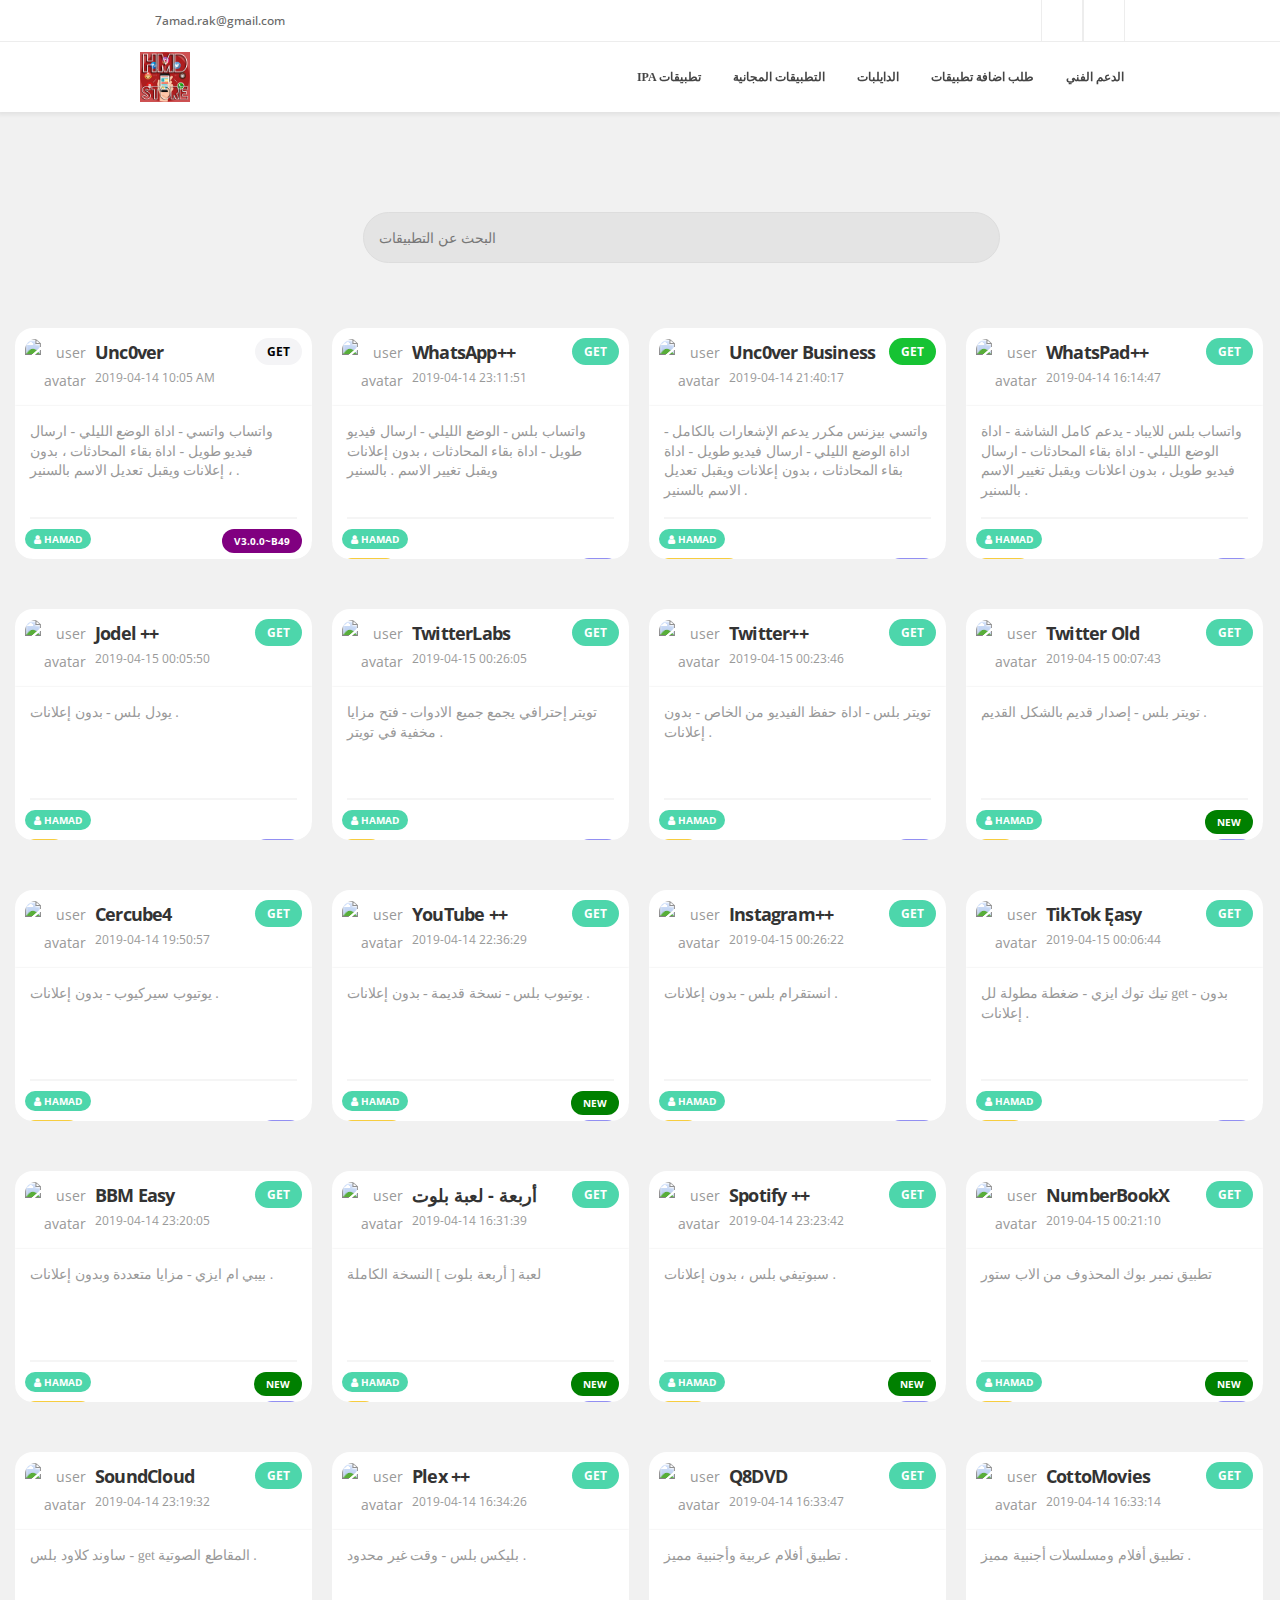
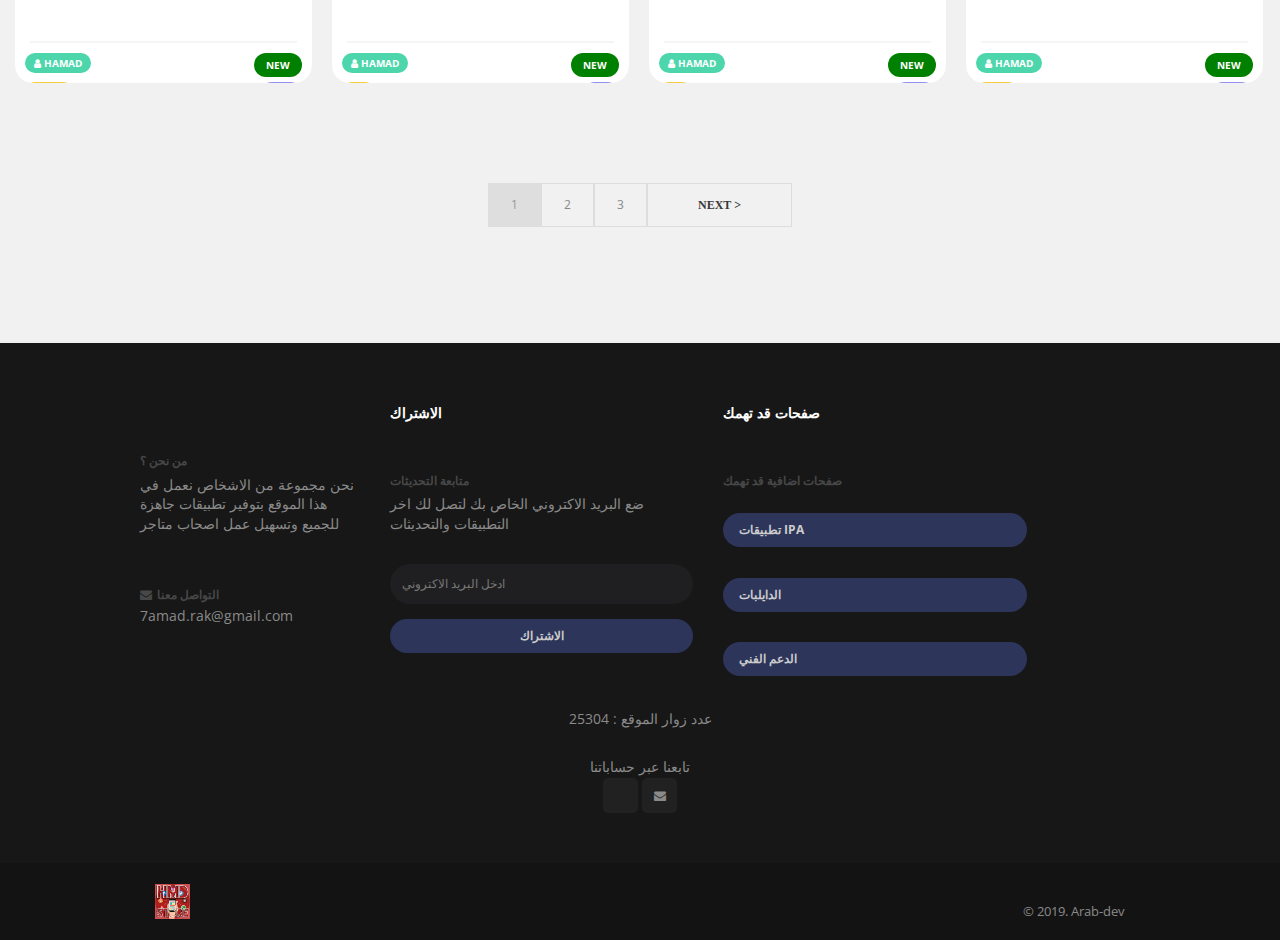
==== beta/index.html @ adc31fc6 "test" ====
<!DOCTYPE html>
<html lang="en">
<head>
    
<!-- Google Analytics -->
<script async src="https://www.googletagmanager.com/gtag/js?id=UA-109848369-2"></script>
<script>
  window.dataLayer = window.dataLayer || [];
  function gtag(){dataLayer.push(arguments);}
  gtag('js', new Date());

  gtag('config', 'UA-109848369-2');
</script>

<!-- Ad code -->

<script async="async" data-cfasync="false" src="https://tharbadir.com/2?z=2449262"></script>

<!-- ad End -->

    <meta charset="utf-8" />
    <meta http-equiv="X-UA-Compatible" content="IE=edge">
    <title>Arab Dev</title>
    <meta name="description" content="Arab-dev for tweaks apps and dylibs" />
    <!--Keywords -->
    <meta name="keywords" content="apps, tweaks, dylib" />
    <meta name="viewport" content="width=device-width,initial-scale=1.0,maximum-scale=1" />
    <!--Favicon -->
    <link rel="icon" type="image/png" href="img/Icon.png" />
    <!-- Apple Touch Icon -->
    <link rel="apple-touch-icon" href="img/Icon.png"/>

    <!-- CSS Files -->
    <link rel="stylesheet" href="css/plugins-v=2.4.css"/>
    <!-- Main Styles -->
    <link rel="stylesheet" href="css/theme-v=2.5.css"/>
    <!-- Color Skins -->
    <link rel="stylesheet" href="css/skins/default.css" />
    <!-- End Page Styles -->
   <script defer src="https://use.fontawesome.com/releases/v5.0.10/js/all.js" integrity="sha384-slN8GvtUJGnv6ca26v8EzVaR9DC58QEwsIk9q1QXdCU8Yu8ck/tL/5szYlBbqmS+" crossorigin="anonymous"></script>

  <link rel="stylesheet" href="https://cdnjs.cloudflare.com/ajax/libs/font-awesome/4.5.0/css/font-awesome.min.css">
  <link rel="stylesheet" type="text/css" href="https://www.fontstatic.com/f=sky-bold" />
    <!-- Fonts -->
    <link href="https://fonts.googleapis.com/css?family=Open+Sans:300,400,600,700,800" rel="stylesheet">
   <link href="http://fonts.googleapis.com/css?family=Harmattan" rel="stylesheet">
    <link href="https://fonts.googleapis.com/css?family=Merriweather:300i" rel="stylesheet">
</head>

<!-- BODY START -->
<body>


    <!-- LOADER -->
    <div class="page-loader bg-white">
        <div class="v-center t-center">
            <div class="spinner">
                <div class="spinner__item1 bg-dark"></div>
                <div class="spinner__item2 bg-dark"></div>
                <div class="spinner__item3 bg-dark"></div>
                <div class="spinner__item4 bg-dark"></div>
            </div>
        </div>
    </div>

    <!-- PAGETOP -->
    <div id="pagetop">
        <div class="container">
            <!-- Left texts -->
            <div class="left font-12">
                <a href="mailto:7amad.rak@gmail.com" class="colored-hover" data-toggle="tooltip" data-placement="bottom" title="Send us an e-mail">7amad.rak@gmail.com</a>
            </div>
            <!-- Right, socials -->
            <div class="right clearfix">
                <a href="https://twitter.com/Hmdstore" target="_blank" class="twitter"><i class="fab fa-twitter"></i></a>
            </div>
          <div class="right clearfix">
                <a href="https://www.paypal.me/Paypala" target="_blank" class="colored-hover" data-toggle="tooltip" data-placement="bottom"title="لدعمنا عبر الباي بال " class="dropbox"><i class="fab fa-paypal"></i></a>
            </div>            
        </div>
    </div>
    <!--END PAGETOP -->






    <!-- NAVIGATION -->
    <nav id="navigation" class="white-nav sticky shrink modern hover4 radius-drop" data-offset="55">
        <!-- Columns -->
        <div class="columns clearfix container">
            <!-- Logo -->
            <div class="logo">
                <a href="index.html">
                    <img src="img/Icon.png" data-second-logo="img/Icon.png" alt="Arab-dev Logo">
                    <!-- Retina Logo -->
                    <img src="img/Icon.png" data-second-logo="img/Icon.png" class="retina-logo" alt="Arab-dev Logo">
                </a>
            </div>

            <!-- End Navigation Elements -->
            <!-- Navigation Menu -->
            <div class="nav-menu">
                <ul class="nav clearfix uppercase">
                    <li><a style="font-family:'sky-bold';"href="index.html">IPA تطبيقات </a></li>
                    <li><a style="font-family:'sky-bold';"href="https://free.arab-dev.net">التطبيقات المجانية</a></li>
                    <li><a style="font-family:'sky-bold';"href="dylibs.html">الدايلبات</a></li>
 <li><a style="font-family:'sky-bold';"href="request.html">طلب اضافة تطبيقات</a></li>                    
                    <li><a style="font-family:'sky-bold';"href="support.html">الدعم الفني</a></li>
                                                  		            
                </ul>
            </div>
            <!-- End Navigation Menu -->
        </div>
        <!-- End Columns -->
    </nav>
    <!-- END NAVIGATION -->
          <style>.news span {
	float: right;
	font-size: 14px;
	color: #ffffff;
	z-index: 1;
	padding: 17px 20px;
	border-right: 1px solid #3d618c;
	background-color: green;
	font-weight: 500;
	border-left: solid 2px #141d26;
}

  @keyframes ticker {
    0% { transform: translate3d(0, 0, 0); }
    100% { transform: translate3d(-100%, 0, 0); }
  }
  .tcontainer{
    width: 100%;
    overflow: hidden;
  }
  .ticker-wrap {
    width: 100%;
    padding-left: 100%;
  }
  .ticker-move {
    display: inline-block;
    white-space: nowrap;
    padding-right: 100%;
    animation-iteration-count: infinite;
    animation-timing-function: linear;
    animation-name: ticker;
    animation-duration: 6s;
  }
  .ticker-move:hover{
    animation-play-state: paused;
  }

</style>
    <!-- BLOG -->
    <section id="blog" class="qdr-blog post-radius gray6 post-shadow lh-lg py bg-gray2">

        <!-- Container for top elements -->
        <div class="container blog-utilities sm-pb t-center">
            <div class="row clearfix">

                <!-- Search Form -->
                <div class="col-lg-8 offset-lg-1 col-md-8 col-12">
                    <div class="cbp-search fullwidth no-mb">
                        <input   id="blog-search" type="text" placeholder="البحث عن التطبيقات" autocomplete="off" data-search="h4" class="cbp-search-input bg-gray3 classic_form big radius-lg slow dark">
                        <div class="cbp-search-nothing"  >لا نتائج  موجودة <i>{{query}}</i></div>
                    </div>
                </div>
                </div>
                <!-- End Utilities -->
            </div>
        </div>
        <!-- End Container for top elements -->
     
<div class="collapse" id="resign" style="margin-right: 10px;margin-left: 10px;border-radius 18px;margin-bottom: 10px;">
    <div class="card card-body">

        <div class="cbp-item" style="background: rgb(255, 255, 255);padding: 0px 8px 18px 9px;margin-right: 10px;margin-left: 10px;">
                    <div class="">
                    <!-- Image -->
                <p style="margin-top: 17px;font-family: 'sky-bold';text-align: center;margin-bottom: 17px;"> لتوقيع التطبيقات يجب ان يكون بجهازك الجيلبريك مفعل</p>
                    <form action="postresign.php.html" method="POST">
                        <input name="url" class="form-control input-sm" placeholder="رابط التطبيق" style="font-family: 'sky-bold';border-radius: 1.25rem;border: 1px solid #ced4da52;" required="">
                        <input type="hidden" name="othman" value="">
                        <button style="font-family: 'sky-bold';margin-top: 16px;" type="submit" id="resing" name="resing" class="btn-lg fullwidth radius-lg bg-colored2 gray4 qdr-hover-6 click-effect bold font-12">
                          <svg class="svg-inline--fa fa-telegram-plane fa-w-14" aria-hidden="true" data-prefix="fab" data-icon="telegram-plane" role="img" xmlns="http://www.w3.org/2000/svg" viewBox="0 0 448 512" data-fa-i2svg="">
                            <path fill="currentColor" d="M446.7 98.6l-67.6 318.8c-5.1 22.5-18.4 28.1-37.3 17.5l-103-75.9-49.7 47.8c-5.5 5.5-10.1 10.1-20.7 10.1l7.4-104.9 190.9-172.5c8.3-7.4-1.8-11.5-12.9-4.1L117.8 284 16.2 252.2c-22.1-6.9-22.5-22.1 4.6-32.7L418.2 66.4c18.4-6.9 34.5 4.1 28.5 32.2z">
                            </path>
                          </svg> توقيع </button>
                        </form>
                      </div>
                    </div></div>
                    </div>
                            <!-- Container for posts -->
        <div class="container-md">
            <!-- Blog Posts -->
            <div id="posts" class="cbp">

                          <!-- Start Post -->
      <div class="cbp-item" style="width: 299px;left: 0px;top: 0px;background: rgb(255, 255, 255);"><div class="cbp-item-wrapper">
                <div class="cbp-item-wrapper">
                    <!-- Image -->
                    <div style="width: 61px;margin-top: 11px;margin-left: 10px;text-align: right;right: auto;margin-right: 0px;">
                        <img src="img/apps/Unc0ver.png" alt="user avatar" style="border-radius: 11px;">
                        </div>
                        <!-- App Name -->
                    <h4 class="bold-subtitle dark" style="margin-left: 80px;margin-top: -55px;margin-bottom: 5px;">
                      Unc0ver                     </h4>
                    <!-- End App Name -->

                      <!-- App Date -->
                      <p class="font-12" style="margin-left: 80px;">
                        2019-04-14 10:05 AM                      </p>
                        <!-- App div Texts -->
                    <div class="xs-px xs-py xs-px-mobile bg-white bs-sm" style="margin-top: 19px;padding-top: 1px !important;padding-left: 15px !important;padding-right: 15px !important;">
                        <!-- App Message -->
                        <p style="font-family: 'sky-bold'; height: 85px ;"class="xxs-mt">
                    واتساب واتسي - اداة الوضع الليلي - ارسال فيديو طويل - اداة بقاء المحادثات ، بدون إعلانات ويقبل تعديل الاسم بالسنير ،
.                </p>
                <hr style="border: 0.7px solid #0000000a;text-align: left;">
                <div style="margin-bottom: 10px;margin-top: 9px;">


                    <!-- Buttons -->
                  <a   href="viewapp-app=75.html" class="basic-mark to-right bold uppercase font-10 radius-lg bg-info white bs" style="background-color: #F4F4F6 !important;padding: 5px 12px;font-size: 12px !important;"><font    color="#000000">get</font></a>

              <a class="basic-mark to-right bold uppercase font-10 radius-lg bg-danger white bs" style="background-color: purple !important;padding: 5px 12px;top: auto;">v3.0.0~b49</a>

                    <!-- Mark for Sections & Versions -->
                    <div class="basic-mark to-left bold uppercase font-10 radius-lg bg-info white" style="top: auto;background-color: #4dd6ab !important;">
                      <i class="fa fa-user"></i> Hamad
                    </div>
                  </div>
              </div>
        </div>
      </div></div>
  
		      <!-- Start Post -->
      <div class="cbp-item" style="width: 299px;left: 0px;top: 0px;background: rgb(255, 255, 255);"><div class="cbp-item-wrapper">
                <div class="cbp-item-wrapper">
                    <!-- Image -->
                    <div style="width: 61px;margin-top: 11px;margin-left: 10px;text-align: right;right: auto;margin-right: 0px;">
                        <img src="img/apps/1550425737_5823.png" alt="user avatar" style="border-radius: 11px;">
                        </div>
                        <!-- App Name -->
                    <h4 class="bold-subtitle dark" style="margin-left: 80px;margin-top: -55px;margin-bottom: 5px;">
                      WhatsApp++                    </h4>
                    <!-- End App Name -->

                      <!-- App Date -->
                      <p class="font-12" style="margin-left: 80px;">
                        2019-04-14 23:11:51                      </p>
                        <!-- App div Texts -->
                    <div class="xs-px xs-py xs-px-mobile bg-white bs-sm" style="margin-top: 19px;padding-top: 1px !important;padding-left: 15px !important;padding-right: 15px !important;">
                        <!-- App Message -->
                        <p style="font-family: 'sky-bold'; height: 85px ;"class="xxs-mt">
                     واتساب بلس - الوضع الليلي - ارسال فيديو طويل - اداة بقاء المحادثات ، بدون إعلانات ويقبل تغيير الاسم . بالسنير                 </p>
                <hr style="border: 0.7px solid #0000000a;text-align: left;">
                <div style="margin-bottom: 10px;margin-top: 9px;">


                    <!-- Buttons -->
                  <a   href="viewapp-app=76.html" class="basic-mark to-right bold uppercase font-10 radius-lg bg-info white bs" style="background-color: #4dd6ab !important;padding: 5px 12px;font-size: 12px !important;"><font    color="#FFFFFF">get</font></a>

               

                    <a class="basic-mark to-right bold uppercase font-10 radius-lg bg-danger white bs" style="padding: 5px 12px;top: auto;margin-top: 29px;background-color: #928ff2 !important;">
                        829                    </a>

                    <!-- Mark for Sections & Versions -->
                    <div class="basic-mark to-left bold uppercase font-10 radius-lg bg-info white" style="top: auto;background-color: #4dd6ab !important;">
                      <i class="fa fa-user"></i> Hamad
                    </div>
                    <div class="basic-mark to-left bold font-10 radius-lg bg-info white" style="top: auto;margin-top: 29px;background-color: #f7cd3f !important;">
                      2.19.31                    </div>
                  </div>
              </div>
        </div>
      </div></div>
  
		      <!-- Start Post -->
      <div class="cbp-item" style="width: 299px;left: 0px;top: 0px;background: rgb(255, 255, 255);"><div class="cbp-item-wrapper">
                <div class="cbp-item-wrapper">
                    <!-- Image -->
                    <div style="width: 61px;margin-top: 11px;margin-left: 10px;text-align: right;right: auto;margin-right: 0px;">
                        <img src="img/apps/1550425853_1473.png" alt="user avatar" style="border-radius: 11px;">
                        </div>
                        <!-- App Name -->
                    <h4 class="bold-subtitle dark" style="margin-left: 80px;margin-top: -55px;margin-bottom: 5px;">
                      Unc0ver Business                    </h4>
                    <!-- End App Name -->

                      <!-- App Date -->
                      <p class="font-12" style="margin-left: 80px;">
                        2019-04-14 21:40:17                      </p>
                        <!-- App div Texts -->
                    <div class="xs-px xs-py xs-px-mobile bg-white bs-sm" style="margin-top: 19px;padding-top: 1px !important;padding-left: 15px !important;padding-right: 15px !important;">
                        <!-- App Message -->
                        <p style="font-family: 'sky-bold'; height: 85px ;"class="xxs-mt">
                    واتسي بيزنس مكرر يدعم الإشعارات بالكامل - اداة الوضع الليلي - ارسال فيديو طويل - اداة بقاء المحادثات ، بدون إعلانات ويقبل تعديل الاسم بالسنير .                </p>
                <hr style="border: 0.7px solid #0000000a;text-align: left;">
                <div style="margin-bottom: 10px;margin-top: 9px;">


                    <!-- Buttons -->
                  <a href="viewapp-app=77.html" class="basic-mark to-right bold uppercase font-10 radius-lg bg-info white bs" style="background: #16C333 !important;padding: 5px 12px;font-size: 12px !important;"> <font    color="#FFFFFF">get</font>
    </a>

               

                    <a class="basic-mark to-right bold uppercase font-10 radius-lg bg-danger white bs" style="padding: 5px 12px;top: auto;margin-top: 29px;background-color: #928ff2 !important;">
                        1034                    </a>

                    <!-- Mark for Sections & Versions -->
                    <div class="basic-mark to-left bold uppercase font-10 radius-lg bg-info white" style="top: auto;background-color: #4dd6ab !important;">
                      <i class="fa fa-user"></i> Hamad
                    </div>
                    <div class="basic-mark to-left bold font-10 radius-lg bg-info white" style="top: auto;margin-top: 29px;background-color: #f7cd3f !important;">
                      2.19.21 New                    </div>
                  </div>
              </div>
        </div>
      </div></div>
  
		      <!-- Start Post -->
      <div class="cbp-item" style="width: 299px;left: 0px;top: 0px;background: rgb(255, 255, 255);"><div class="cbp-item-wrapper">
                <div class="cbp-item-wrapper">
                    <!-- Image -->
                    <div style="width: 61px;margin-top: 11px;margin-left: 10px;text-align: right;right: auto;margin-right: 0px;">
                        <img src="img/apps/1550426080_4696.png" alt="user avatar" style="border-radius: 11px;">
                        </div>
                        <!-- App Name -->
                    <h4 class="bold-subtitle dark" style="margin-left: 80px;margin-top: -55px;margin-bottom: 5px;">
                      WhatsPad++                    </h4>
                    <!-- End App Name -->

                      <!-- App Date -->
                      <p class="font-12" style="margin-left: 80px;">
                        2019-04-14 16:14:47                      </p>
                        <!-- App div Texts -->
                    <div class="xs-px xs-py xs-px-mobile bg-white bs-sm" style="margin-top: 19px;padding-top: 1px !important;padding-left: 15px !important;padding-right: 15px !important;">
                        <!-- App Message -->
                        <p style="font-family: 'sky-bold'; height: 85px ;"class="xxs-mt">
                    واتساب بلس للايباد - يدعم كامل الشاشة - اداة الوضع الليلي - اداة بقاء المحادثات - ارسال فيديو طويل ، بدون اعلانات ويقبل تغيير الاسم بالسنير .                </p>
                <hr style="border: 0.7px solid #0000000a;text-align: left;">
                <div style="margin-bottom: 10px;margin-top: 9px;">


                    <!-- Buttons -->
                  <a   href="viewapp-app=78.html" class="basic-mark to-right bold uppercase font-10 radius-lg bg-info white bs" style="background-color: #4dd6ab !important;padding: 5px 12px;font-size: 12px !important;">
                       get
                    </a>

               

                    <a class="basic-mark to-right bold uppercase font-10 radius-lg bg-danger white bs" style="padding: 5px 12px;top: auto;margin-top: 29px;background-color: #928ff2 !important;">
                        237                    </a>

                    <!-- Mark for Sections & Versions -->
                    <div class="basic-mark to-left bold uppercase font-10 radius-lg bg-info white" style="top: auto;background-color: #4dd6ab !important;">
                      <i class="fa fa-user"></i> Hamad
                    </div>
                    <div class="basic-mark to-left bold font-10 radius-lg bg-info white" style="top: auto;margin-top: 29px;background-color: #f7cd3f !important;">
                      2.19.31                    </div>
                  </div>
              </div>
        </div>
      </div></div>
  
		      <!-- Start Post -->
      <div class="cbp-item" style="width: 299px;left: 0px;top: 0px;background: rgb(255, 255, 255);"><div class="cbp-item-wrapper">
                <div class="cbp-item-wrapper">
                    <!-- Image -->
                    <div style="width: 61px;margin-top: 11px;margin-left: 10px;text-align: right;right: auto;margin-right: 0px;">
                        <img src="img/apps/1550426194_8320.jpg" alt="user avatar" style="border-radius: 11px;">
                        </div>
                        <!-- App Name -->
                    <h4 class="bold-subtitle dark" style="margin-left: 80px;margin-top: -55px;margin-bottom: 5px;">
                      Jodel ++                    </h4>
                    <!-- End App Name -->

                      <!-- App Date -->
                      <p class="font-12" style="margin-left: 80px;">
                        2019-04-15 00:05:50                      </p>
                        <!-- App div Texts -->
                    <div class="xs-px xs-py xs-px-mobile bg-white bs-sm" style="margin-top: 19px;padding-top: 1px !important;padding-left: 15px !important;padding-right: 15px !important;">
                        <!-- App Message -->
                        <p style="font-family: 'sky-bold'; height: 85px ;"class="xxs-mt">
                    يودل بلس - بدون إعلانات .                </p>
                <hr style="border: 0.7px solid #0000000a;text-align: left;">
                <div style="margin-bottom: 10px;margin-top: 9px;">


                    <!-- Buttons -->
                  <a   href="viewapp-app=79.html" class="basic-mark to-right bold uppercase font-10 radius-lg bg-info white bs" style="background-color: #4dd6ab !important;padding: 5px 12px;font-size: 12px !important;">
                       get
                    </a>

               

                    <a class="basic-mark to-right bold uppercase font-10 radius-lg bg-danger white bs" style="padding: 5px 12px;top: auto;margin-top: 29px;background-color: #928ff2 !important;">
                        1540                    </a>

                    <!-- Mark for Sections & Versions -->
                    <div class="basic-mark to-left bold uppercase font-10 radius-lg bg-info white" style="top: auto;background-color: #4dd6ab !important;">
                      <i class="fa fa-user"></i> Hamad
                    </div>
                    <div class="basic-mark to-left bold font-10 radius-lg bg-info white" style="top: auto;margin-top: 29px;background-color: #f7cd3f !important;">
                      4.29                    </div>
                  </div>
              </div>
        </div>
      </div></div>
  
		      <!-- Start Post -->
      <div class="cbp-item" style="width: 299px;left: 0px;top: 0px;background: rgb(255, 255, 255);"><div class="cbp-item-wrapper">
                <div class="cbp-item-wrapper">
                    <!-- Image -->
                    <div style="width: 61px;margin-top: 11px;margin-left: 10px;text-align: right;right: auto;margin-right: 0px;">
                        <img src="img/apps/1550426387_5684.png" alt="user avatar" style="border-radius: 11px;">
                        </div>
                        <!-- App Name -->
                    <h4 class="bold-subtitle dark" style="margin-left: 80px;margin-top: -55px;margin-bottom: 5px;">
                      TwitterLabs                    </h4>
                    <!-- End App Name -->

                      <!-- App Date -->
                      <p class="font-12" style="margin-left: 80px;">
                        2019-04-15 00:26:05                      </p>
                        <!-- App div Texts -->
                    <div class="xs-px xs-py xs-px-mobile bg-white bs-sm" style="margin-top: 19px;padding-top: 1px !important;padding-left: 15px !important;padding-right: 15px !important;">
                        <!-- App Message -->
                        <p style="font-family: 'sky-bold'; height: 85px ;"class="xxs-mt">
                    تويتر إحترافي يجمع جميع الادوات - فتح مزايا مخفية في تويتر .                </p>
                <hr style="border: 0.7px solid #0000000a;text-align: left;">
                <div style="margin-bottom: 10px;margin-top: 9px;">


                    <!-- Buttons -->
                  <a   href="viewapp-app=80.html" class="basic-mark to-right bold uppercase font-10 radius-lg bg-info white bs" style="background-color: #4dd6ab !important;padding: 5px 12px;font-size: 12px !important;">
                       get
                    </a>

               

                    <a class="basic-mark to-right bold uppercase font-10 radius-lg bg-danger white bs" style="padding: 5px 12px;top: auto;margin-top: 29px;background-color: #928ff2 !important;">
                        442                    </a>

                    <!-- Mark for Sections & Versions -->
                    <div class="basic-mark to-left bold uppercase font-10 radius-lg bg-info white" style="top: auto;background-color: #4dd6ab !important;">
                      <i class="fa fa-user"></i> Hamad
                    </div>
                    <div class="basic-mark to-left bold font-10 radius-lg bg-info white" style="top: auto;margin-top: 29px;background-color: #f7cd3f !important;">
                      7.45                    </div>
                  </div>
              </div>
        </div>
      </div></div>
  
		      <!-- Start Post -->
      <div class="cbp-item" style="width: 299px;left: 0px;top: 0px;background: rgb(255, 255, 255);"><div class="cbp-item-wrapper">
                <div class="cbp-item-wrapper">
                    <!-- Image -->
                    <div style="width: 61px;margin-top: 11px;margin-left: 10px;text-align: right;right: auto;margin-right: 0px;">
                        <img src="img/apps/1550426574_9377.png" alt="user avatar" style="border-radius: 11px;">
                        </div>
                        <!-- App Name -->
                    <h4 class="bold-subtitle dark" style="margin-left: 80px;margin-top: -55px;margin-bottom: 5px;">
                      Twitter++                    </h4>
                    <!-- End App Name -->

                      <!-- App Date -->
                      <p class="font-12" style="margin-left: 80px;">
                        2019-04-15 00:23:46                      </p>
                        <!-- App div Texts -->
                    <div class="xs-px xs-py xs-px-mobile bg-white bs-sm" style="margin-top: 19px;padding-top: 1px !important;padding-left: 15px !important;padding-right: 15px !important;">
                        <!-- App Message -->
                        <p style="font-family: 'sky-bold'; height: 85px ;"class="xxs-mt">
                    تويتر بلس - اداة حفظ الفيديو من الخاص - بدون إعلانات .                </p>
                <hr style="border: 0.7px solid #0000000a;text-align: left;">
                <div style="margin-bottom: 10px;margin-top: 9px;">


                    <!-- Buttons -->
                  <a   href="viewapp-app=81.html" class="basic-mark to-right bold uppercase font-10 radius-lg bg-info white bs" style="background-color: #4dd6ab !important;padding: 5px 12px;font-size: 12px !important;">
                       get
                    </a>

               

                    <a class="basic-mark to-right bold uppercase font-10 radius-lg bg-danger white bs" style="padding: 5px 12px;top: auto;margin-top: 29px;background-color: #928ff2 !important;">
                        737                    </a>

                    <!-- Mark for Sections & Versions -->
                    <div class="basic-mark to-left bold uppercase font-10 radius-lg bg-info white" style="top: auto;background-color: #4dd6ab !important;">
                      <i class="fa fa-user"></i> Hamad
                    </div>
                    <div class="basic-mark to-left bold font-10 radius-lg bg-info white" style="top: auto;margin-top: 29px;background-color: #f7cd3f !important;">
                      7.47                    </div>
                  </div>
              </div>
        </div>
      </div></div>
  
		      <!-- Start Post -->
      <div class="cbp-item" style="width: 299px;left: 0px;top: 0px;background: rgb(255, 255, 255);"><div class="cbp-item-wrapper">
                <div class="cbp-item-wrapper">
                    <!-- Image -->
                    <div style="width: 61px;margin-top: 11px;margin-left: 10px;text-align: right;right: auto;margin-right: 0px;">
                        <img src="img/apps/1550426668_3821.png" alt="user avatar" style="border-radius: 11px;">
                        </div>
                        <!-- App Name -->
                    <h4 class="bold-subtitle dark" style="margin-left: 80px;margin-top: -55px;margin-bottom: 5px;">
                      Twitter Old                    </h4>
                    <!-- End App Name -->

                      <!-- App Date -->
                      <p class="font-12" style="margin-left: 80px;">
                        2019-04-15 00:07:43                      </p>
                        <!-- App div Texts -->
                    <div class="xs-px xs-py xs-px-mobile bg-white bs-sm" style="margin-top: 19px;padding-top: 1px !important;padding-left: 15px !important;padding-right: 15px !important;">
                        <!-- App Message -->
                        <p style="font-family: 'sky-bold'; height: 85px ;"class="xxs-mt">
                    تويتر بلس - إصدار قديم بالشكل القديم .                </p>
                <hr style="border: 0.7px solid #0000000a;text-align: left;">
                <div style="margin-bottom: 10px;margin-top: 9px;">


                    <!-- Buttons -->
                  <a   href="viewapp-app=82.html" class="basic-mark to-right bold uppercase font-10 radius-lg bg-info white bs" style="background-color: #4dd6ab !important;padding: 5px 12px;font-size: 12px !important;">
                       get
                    </a>

              <a class="basic-mark to-right bold uppercase font-10 radius-lg bg-danger white bs" style="background-color: green !important;padding: 5px 12px;top: auto;">NEW</a>

                    <a class="basic-mark to-right bold uppercase font-10 radius-lg bg-danger white bs" style="padding: 5px 12px;top: auto;margin-top: 29px;background-color: #928ff2 !important;">
                        167                    </a>

                    <!-- Mark for Sections & Versions -->
                    <div class="basic-mark to-left bold uppercase font-10 radius-lg bg-info white" style="top: auto;background-color: #4dd6ab !important;">
                      <i class="fa fa-user"></i> Hamad
                    </div>
                    <div class="basic-mark to-left bold font-10 radius-lg bg-info white" style="top: auto;margin-top: 29px;background-color: #f7cd3f !important;">
                      6.80                    </div>
                  </div>
              </div>
        </div>
      </div></div>
  
		      <!-- Start Post -->
      <div class="cbp-item" style="width: 299px;left: 0px;top: 0px;background: rgb(255, 255, 255);"><div class="cbp-item-wrapper">
                <div class="cbp-item-wrapper">
                    <!-- Image -->
                    <div style="width: 61px;margin-top: 11px;margin-left: 10px;text-align: right;right: auto;margin-right: 0px;">
                        <img src="img/apps/1550427423_9287.png" alt="user avatar" style="border-radius: 11px;">
                        </div>
                        <!-- App Name -->
                    <h4 class="bold-subtitle dark" style="margin-left: 80px;margin-top: -55px;margin-bottom: 5px;">
                      Cercube4                    </h4>
                    <!-- End App Name -->

                      <!-- App Date -->
                      <p class="font-12" style="margin-left: 80px;">
                        2019-04-14 19:50:57                      </p>
                        <!-- App div Texts -->
                    <div class="xs-px xs-py xs-px-mobile bg-white bs-sm" style="margin-top: 19px;padding-top: 1px !important;padding-left: 15px !important;padding-right: 15px !important;">
                        <!-- App Message -->
                        <p style="font-family: 'sky-bold'; height: 85px ;"class="xxs-mt">
                    يوتيوب سيركيوب - بدون إعلانات .                </p>
                <hr style="border: 0.7px solid #0000000a;text-align: left;">
                <div style="margin-bottom: 10px;margin-top: 9px;">


                    <!-- Buttons -->
                  <a   href="viewapp-app=83.html" class="basic-mark to-right bold uppercase font-10 radius-lg bg-info white bs" style="background-color: #4dd6ab !important;padding: 5px 12px;font-size: 12px !important;">
                       get
                    </a>

               

                    <a class="basic-mark to-right bold uppercase font-10 radius-lg bg-danger white bs" style="padding: 5px 12px;top: auto;margin-top: 29px;background-color: #928ff2 !important;">
                        712                    </a>

                    <!-- Mark for Sections & Versions -->
                    <div class="basic-mark to-left bold uppercase font-10 radius-lg bg-info white" style="top: auto;background-color: #4dd6ab !important;">
                      <i class="fa fa-user"></i> Hamad
                    </div>
                    <div class="basic-mark to-left bold font-10 radius-lg bg-info white" style="top: auto;margin-top: 29px;background-color: #f7cd3f !important;">
                      14.12.6                    </div>
                  </div>
              </div>
        </div>
      </div></div>
  
		      <!-- Start Post -->
      <div class="cbp-item" style="width: 299px;left: 0px;top: 0px;background: rgb(255, 255, 255);"><div class="cbp-item-wrapper">
                <div class="cbp-item-wrapper">
                    <!-- Image -->
                    <div style="width: 61px;margin-top: 11px;margin-left: 10px;text-align: right;right: auto;margin-right: 0px;">
                        <img src="img/apps/1550427402_3907.png" alt="user avatar" style="border-radius: 11px;">
                        </div>
                        <!-- App Name -->
                    <h4 class="bold-subtitle dark" style="margin-left: 80px;margin-top: -55px;margin-bottom: 5px;">
                      YouTube ++                    </h4>
                    <!-- End App Name -->

                      <!-- App Date -->
                      <p class="font-12" style="margin-left: 80px;">
                        2019-04-14 22:36:29                      </p>
                        <!-- App div Texts -->
                    <div class="xs-px xs-py xs-px-mobile bg-white bs-sm" style="margin-top: 19px;padding-top: 1px !important;padding-left: 15px !important;padding-right: 15px !important;">
                        <!-- App Message -->
                        <p style="font-family: 'sky-bold'; height: 85px ;"class="xxs-mt">
                    يوتيوب بلس - نسخة قديمة - بدون إعلانات .                </p>
                <hr style="border: 0.7px solid #0000000a;text-align: left;">
                <div style="margin-bottom: 10px;margin-top: 9px;">


                    <!-- Buttons -->
                  <a   href="viewapp-app=84.html" class="basic-mark to-right bold uppercase font-10 radius-lg bg-info white bs" style="background-color: #4dd6ab !important;padding: 5px 12px;font-size: 12px !important;">
                       get
                    </a>

              <a class="basic-mark to-right bold uppercase font-10 radius-lg bg-danger white bs" style="background-color: green !important;padding: 5px 12px;top: auto;">NEW</a>

                    <a class="basic-mark to-right bold uppercase font-10 radius-lg bg-danger white bs" style="padding: 5px 12px;top: auto;margin-top: 29px;background-color: #928ff2 !important;">
                        684                    </a>

                    <!-- Mark for Sections & Versions -->
                    <div class="basic-mark to-left bold uppercase font-10 radius-lg bg-info white" style="top: auto;background-color: #4dd6ab !important;">
                      <i class="fa fa-user"></i> Hamad
                    </div>
                    <div class="basic-mark to-left bold font-10 radius-lg bg-info white" style="top: auto;margin-top: 29px;background-color: #f7cd3f !important;">
                      13.24.09                    </div>
                  </div>
              </div>
        </div>
      </div></div>
  
		      <!-- Start Post -->
      <div class="cbp-item" style="width: 299px;left: 0px;top: 0px;background: rgb(255, 255, 255);"><div class="cbp-item-wrapper">
                <div class="cbp-item-wrapper">
                    <!-- Image -->
                    <div style="width: 61px;margin-top: 11px;margin-left: 10px;text-align: right;right: auto;margin-right: 0px;">
                        <img src="img/apps/1550427156_7378.png" alt="user avatar" style="border-radius: 11px;">
                        </div>
                        <!-- App Name -->
                    <h4 class="bold-subtitle dark" style="margin-left: 80px;margin-top: -55px;margin-bottom: 5px;">
                      Instagram++                    </h4>
                    <!-- End App Name -->

                      <!-- App Date -->
                      <p class="font-12" style="margin-left: 80px;">
                        2019-04-15 00:26:22                      </p>
                        <!-- App div Texts -->
                    <div class="xs-px xs-py xs-px-mobile bg-white bs-sm" style="margin-top: 19px;padding-top: 1px !important;padding-left: 15px !important;padding-right: 15px !important;">
                        <!-- App Message -->
                        <p style="font-family: 'sky-bold'; height: 85px ;"class="xxs-mt">
                    انستقرام بلس - بدون إعلانات .                </p>
                <hr style="border: 0.7px solid #0000000a;text-align: left;">
                <div style="margin-bottom: 10px;margin-top: 9px;">


                    <!-- Buttons -->
                  <a   href="viewapp-app=85.html" class="basic-mark to-right bold uppercase font-10 radius-lg bg-info white bs" style="background-color: #4dd6ab !important;padding: 5px 12px;font-size: 12px !important;">
                       get
                    </a>

               

                    <a class="basic-mark to-right bold uppercase font-10 radius-lg bg-danger white bs" style="padding: 5px 12px;top: auto;margin-top: 29px;background-color: #928ff2 !important;">
                        1079                    </a>

                    <!-- Mark for Sections & Versions -->
                    <div class="basic-mark to-left bold uppercase font-10 radius-lg bg-info white" style="top: auto;background-color: #4dd6ab !important;">
                      <i class="fa fa-user"></i> Hamad
                    </div>
                    <div class="basic-mark to-left bold font-10 radius-lg bg-info white" style="top: auto;margin-top: 29px;background-color: #f7cd3f !important;">
                      84.0                    </div>
                  </div>
              </div>
        </div>
      </div></div>
  
		      <!-- Start Post -->
      <div class="cbp-item" style="width: 299px;left: 0px;top: 0px;background: rgb(255, 255, 255);"><div class="cbp-item-wrapper">
                <div class="cbp-item-wrapper">
                    <!-- Image -->
                    <div style="width: 61px;margin-top: 11px;margin-left: 10px;text-align: right;right: auto;margin-right: 0px;">
                        <img src="img/apps/1550427281_3094.png" alt="user avatar" style="border-radius: 11px;">
                        </div>
                        <!-- App Name -->
                    <h4 class="bold-subtitle dark" style="margin-left: 80px;margin-top: -55px;margin-bottom: 5px;">
                      TikTok Ęasy                    </h4>
                    <!-- End App Name -->

                      <!-- App Date -->
                      <p class="font-12" style="margin-left: 80px;">
                        2019-04-15 00:06:44                      </p>
                        <!-- App div Texts -->
                    <div class="xs-px xs-py xs-px-mobile bg-white bs-sm" style="margin-top: 19px;padding-top: 1px !important;padding-left: 15px !important;padding-right: 15px !important;">
                        <!-- App Message -->
                        <p style="font-family: 'sky-bold'; height: 85px ;"class="xxs-mt">
                    تيك توك ايزي - ضغطة مطولة لل get - بدون إعلانات .                </p>
                <hr style="border: 0.7px solid #0000000a;text-align: left;">
                <div style="margin-bottom: 10px;margin-top: 9px;">


                    <!-- Buttons -->
                  <a   href="viewapp-app=86.html" class="basic-mark to-right bold uppercase font-10 radius-lg bg-info white bs" style="background-color: #4dd6ab !important;padding: 5px 12px;font-size: 12px !important;">
                       get
                    </a>

               

                    <a class="basic-mark to-right bold uppercase font-10 radius-lg bg-danger white bs" style="padding: 5px 12px;top: auto;margin-top: 29px;background-color: #928ff2 !important;">
                        269                    </a>

                    <!-- Mark for Sections & Versions -->
                    <div class="basic-mark to-left bold uppercase font-10 radius-lg bg-info white" style="top: auto;background-color: #4dd6ab !important;">
                      <i class="fa fa-user"></i> Hamad
                    </div>
                    <div class="basic-mark to-left bold font-10 radius-lg bg-info white" style="top: auto;margin-top: 29px;background-color: #f7cd3f !important;">
                      10.8.1                    </div>
                  </div>
              </div>
        </div>
      </div></div>
  
		      <!-- Start Post -->
      <div class="cbp-item" style="width: 299px;left: 0px;top: 0px;background: rgb(255, 255, 255);"><div class="cbp-item-wrapper">
                <div class="cbp-item-wrapper">
                    <!-- Image -->
                    <div style="width: 61px;margin-top: 11px;margin-left: 10px;text-align: right;right: auto;margin-right: 0px;">
                        <img src="img/apps/1550485206_3882.png" alt="user avatar" style="border-radius: 11px;">
                        </div>
                        <!-- App Name -->
                    <h4 class="bold-subtitle dark" style="margin-left: 80px;margin-top: -55px;margin-bottom: 5px;">
                      BBM Easy                    </h4>
                    <!-- End App Name -->

                      <!-- App Date -->
                      <p class="font-12" style="margin-left: 80px;">
                        2019-04-14 23:20:05                      </p>
                        <!-- App div Texts -->
                    <div class="xs-px xs-py xs-px-mobile bg-white bs-sm" style="margin-top: 19px;padding-top: 1px !important;padding-left: 15px !important;padding-right: 15px !important;">
                        <!-- App Message -->
                        <p style="font-family: 'sky-bold'; height: 85px ;"class="xxs-mt">
                    بيبي ام ايزي - مزايا متعددة وبدون إعلانات .                </p>
                <hr style="border: 0.7px solid #0000000a;text-align: left;">
                <div style="margin-bottom: 10px;margin-top: 9px;">


                    <!-- Buttons -->
                  <a   href="viewapp-app=91.html" class="basic-mark to-right bold uppercase font-10 radius-lg bg-info white bs" style="background-color: #4dd6ab !important;padding: 5px 12px;font-size: 12px !important;">
                       get
                    </a>

              <a class="basic-mark to-right bold uppercase font-10 radius-lg bg-danger white bs" style="background-color: green !important;padding: 5px 12px;top: auto;">NEW</a>

                    <a class="basic-mark to-right bold uppercase font-10 radius-lg bg-danger white bs" style="padding: 5px 12px;top: auto;margin-top: 29px;background-color: #928ff2 !important;">
                        258                    </a>

                    <!-- Mark for Sections & Versions -->
                    <div class="basic-mark to-left bold uppercase font-10 radius-lg bg-info white" style="top: auto;background-color: #4dd6ab !important;">
                      <i class="fa fa-user"></i> Hamad
                    </div>
                    <div class="basic-mark to-left bold font-10 radius-lg bg-info white" style="top: auto;margin-top: 29px;background-color: #f7cd3f !important;">
                      300.0.180                    </div>
                  </div>
              </div>
        </div>
      </div></div>
  
		      <!-- Start Post -->
      <div class="cbp-item" style="width: 299px;left: 0px;top: 0px;background: rgb(255, 255, 255);"><div class="cbp-item-wrapper">
                <div class="cbp-item-wrapper">
                    <!-- Image -->
                    <div style="width: 61px;margin-top: 11px;margin-left: 10px;text-align: right;right: auto;margin-right: 0px;">
                        <img src="img/apps/1551755142_1824.jpeg" alt="user avatar" style="border-radius: 11px;">
                        </div>
                        <!-- App Name -->
                    <h4 class="bold-subtitle dark" style="margin-left: 80px;margin-top: -55px;margin-bottom: 5px;">
                      أربعة - لعبة بلوت                    </h4>
                    <!-- End App Name -->

                      <!-- App Date -->
                      <p class="font-12" style="margin-left: 80px;">
                        2019-04-14 16:31:39                      </p>
                        <!-- App div Texts -->
                    <div class="xs-px xs-py xs-px-mobile bg-white bs-sm" style="margin-top: 19px;padding-top: 1px !important;padding-left: 15px !important;padding-right: 15px !important;">
                        <!-- App Message -->
                        <p style="font-family: 'sky-bold'; height: 85px ;"class="xxs-mt">
                    لعبة [ أربعة بلوت  ] النسخة الكاملة                </p>
                <hr style="border: 0.7px solid #0000000a;text-align: left;">
                <div style="margin-bottom: 10px;margin-top: 9px;">


                    <!-- Buttons -->
                  <a   href="viewapp-app=99.html" class="basic-mark to-right bold uppercase font-10 radius-lg bg-info white bs" style="background-color: #4dd6ab !important;padding: 5px 12px;font-size: 12px !important;">
                       get
                    </a>

              <a class="basic-mark to-right bold uppercase font-10 radius-lg bg-danger white bs" style="background-color: green !important;padding: 5px 12px;top: auto;">NEW</a>

                    <a class="basic-mark to-right bold uppercase font-10 radius-lg bg-danger white bs" style="padding: 5px 12px;top: auto;margin-top: 29px;background-color: #928ff2 !important;">
                        167                    </a>

                    <!-- Mark for Sections & Versions -->
                    <div class="basic-mark to-left bold uppercase font-10 radius-lg bg-info white" style="top: auto;background-color: #4dd6ab !important;">
                      <i class="fa fa-user"></i> Hamad
                    </div>
                    <div class="basic-mark to-left bold font-10 radius-lg bg-info white" style="top: auto;margin-top: 29px;background-color: #f7cd3f !important;">
                      3.0                    </div>
                  </div>
              </div>
        </div>
      </div></div>
  
		      <!-- Start Post -->
      <div class="cbp-item" style="width: 299px;left: 0px;top: 0px;background: rgb(255, 255, 255);"><div class="cbp-item-wrapper">
                <div class="cbp-item-wrapper">
                    <!-- Image -->
                    <div style="width: 61px;margin-top: 11px;margin-left: 10px;text-align: right;right: auto;margin-right: 0px;">
                        <img src="img/apps/1550431764_1318.png" alt="user avatar" style="border-radius: 11px;">
                        </div>
                        <!-- App Name -->
                    <h4 class="bold-subtitle dark" style="margin-left: 80px;margin-top: -55px;margin-bottom: 5px;">
                      Spotify ++                    </h4>
                    <!-- End App Name -->

                      <!-- App Date -->
                      <p class="font-12" style="margin-left: 80px;">
                        2019-04-14 23:23:42                      </p>
                        <!-- App div Texts -->
                    <div class="xs-px xs-py xs-px-mobile bg-white bs-sm" style="margin-top: 19px;padding-top: 1px !important;padding-left: 15px !important;padding-right: 15px !important;">
                        <!-- App Message -->
                        <p style="font-family: 'sky-bold'; height: 85px ;"class="xxs-mt">
                    سبوتيفي بلس ، بدون إعلانات .                </p>
                <hr style="border: 0.7px solid #0000000a;text-align: left;">
                <div style="margin-bottom: 10px;margin-top: 9px;">


                    <!-- Buttons -->
                  <a   href="viewapp-app=87.html" class="basic-mark to-right bold uppercase font-10 radius-lg bg-info white bs" style="background-color: #4dd6ab !important;padding: 5px 12px;font-size: 12px !important;">
                       get
                    </a>

              <a class="basic-mark to-right bold uppercase font-10 radius-lg bg-danger white bs" style="background-color: green !important;padding: 5px 12px;top: auto;">NEW</a>

                    <a class="basic-mark to-right bold uppercase font-10 radius-lg bg-danger white bs" style="padding: 5px 12px;top: auto;margin-top: 29px;background-color: #928ff2 !important;">
                        170                    </a>

                    <!-- Mark for Sections & Versions -->
                    <div class="basic-mark to-left bold uppercase font-10 radius-lg bg-info white" style="top: auto;background-color: #4dd6ab !important;">
                      <i class="fa fa-user"></i> Hamad
                    </div>
                    <div class="basic-mark to-left bold font-10 radius-lg bg-info white" style="top: auto;margin-top: 29px;background-color: #f7cd3f !important;">
                      8.4.92                    </div>
                  </div>
              </div>
        </div>
      </div></div>
  
		      <!-- Start Post -->
      <div class="cbp-item" style="width: 299px;left: 0px;top: 0px;background: rgb(255, 255, 255);"><div class="cbp-item-wrapper">
                <div class="cbp-item-wrapper">
                    <!-- Image -->
                    <div style="width: 61px;margin-top: 11px;margin-left: 10px;text-align: right;right: auto;margin-right: 0px;">
                        <img src="img/apps/1553346552_6391.png" alt="user avatar" style="border-radius: 11px;">
                        </div>
                        <!-- App Name -->
                    <h4 class="bold-subtitle dark" style="margin-left: 80px;margin-top: -55px;margin-bottom: 5px;">
                      NumberBookX                    </h4>
                    <!-- End App Name -->

                      <!-- App Date -->
                      <p class="font-12" style="margin-left: 80px;">
                        2019-04-15 00:21:10                      </p>
                        <!-- App div Texts -->
                    <div class="xs-px xs-py xs-px-mobile bg-white bs-sm" style="margin-top: 19px;padding-top: 1px !important;padding-left: 15px !important;padding-right: 15px !important;">
                        <!-- App Message -->
                        <p style="font-family: 'sky-bold'; height: 85px ;"class="xxs-mt">
                    تطبيق نمبر بوك المحذوف من الاب ستور                 </p>
                <hr style="border: 0.7px solid #0000000a;text-align: left;">
                <div style="margin-bottom: 10px;margin-top: 9px;">


                    <!-- Buttons -->
                  <a   href="viewapp-app=100.html" class="basic-mark to-right bold uppercase font-10 radius-lg bg-info white bs" style="background-color: #4dd6ab !important;padding: 5px 12px;font-size: 12px !important;">
                       get
                    </a>

              <a class="basic-mark to-right bold uppercase font-10 radius-lg bg-danger white bs" style="background-color: green !important;padding: 5px 12px;top: auto;">NEW</a>

                    <a class="basic-mark to-right bold uppercase font-10 radius-lg bg-danger white bs" style="padding: 5px 12px;top: auto;margin-top: 29px;background-color: #928ff2 !important;">
                        334                    </a>

                    <!-- Mark for Sections & Versions -->
                    <div class="basic-mark to-left bold uppercase font-10 radius-lg bg-info white" style="top: auto;background-color: #4dd6ab !important;">
                      <i class="fa fa-user"></i> Hamad
                    </div>
                    <div class="basic-mark to-left bold font-10 radius-lg bg-info white" style="top: auto;margin-top: 29px;background-color: #f7cd3f !important;">
                      1.3.3                    </div>
                  </div>
              </div>
        </div>
      </div></div>
  
		      <!-- Start Post -->
      <div class="cbp-item" style="width: 299px;left: 0px;top: 0px;background: rgb(255, 255, 255);"><div class="cbp-item-wrapper">
                <div class="cbp-item-wrapper">
                    <!-- Image -->
                    <div style="width: 61px;margin-top: 11px;margin-left: 10px;text-align: right;right: auto;margin-right: 0px;">
                        <img src="img/apps/1550431898_4897.png" alt="user avatar" style="border-radius: 11px;">
                        </div>
                        <!-- App Name -->
                    <h4 class="bold-subtitle dark" style="margin-left: 80px;margin-top: -55px;margin-bottom: 5px;">
                      SoundCloud                    </h4>
                    <!-- End App Name -->

                      <!-- App Date -->
                      <p class="font-12" style="margin-left: 80px;">
                        2019-04-14 23:19:32                      </p>
                        <!-- App div Texts -->
                    <div class="xs-px xs-py xs-px-mobile bg-white bs-sm" style="margin-top: 19px;padding-top: 1px !important;padding-left: 15px !important;padding-right: 15px !important;">
                        <!-- App Message -->
                        <p style="font-family: 'sky-bold'; height: 85px ;"class="xxs-mt">
                    ساوند كلاود بلس -  get المقاطع الصوتية .                </p>
                <hr style="border: 0.7px solid #0000000a;text-align: left;">
                <div style="margin-bottom: 10px;margin-top: 9px;">


                    <!-- Buttons -->
                  <a   href="viewapp-app=88.html" class="basic-mark to-right bold uppercase font-10 radius-lg bg-info white bs" style="background-color: #4dd6ab !important;padding: 5px 12px;font-size: 12px !important;">
                       get
                    </a>

              <a class="basic-mark to-right bold uppercase font-10 radius-lg bg-danger white bs" style="background-color: green !important;padding: 5px 12px;top: auto;">NEW</a>

                    <a class="basic-mark to-right bold uppercase font-10 radius-lg bg-danger white bs" style="padding: 5px 12px;top: auto;margin-top: 29px;background-color: #928ff2 !important;">
                        154                    </a>

                    <!-- Mark for Sections & Versions -->
                    <div class="basic-mark to-left bold uppercase font-10 radius-lg bg-info white" style="top: auto;background-color: #4dd6ab !important;">
                      <i class="fa fa-user"></i> Hamad
                    </div>
                    <div class="basic-mark to-left bold font-10 radius-lg bg-info white" style="top: auto;margin-top: 29px;background-color: #f7cd3f !important;">
                      5.44.1                    </div>
                  </div>
              </div>
        </div>
      </div></div>
  
		      <!-- Start Post -->
      <div class="cbp-item" style="width: 299px;left: 0px;top: 0px;background: rgb(255, 255, 255);"><div class="cbp-item-wrapper">
                <div class="cbp-item-wrapper">
                    <!-- Image -->
                    <div style="width: 61px;margin-top: 11px;margin-left: 10px;text-align: right;right: auto;margin-right: 0px;">
                        <img src="img/apps/1550432435_7732.jpg" alt="user avatar" style="border-radius: 11px;">
                        </div>
                        <!-- App Name -->
                    <h4 class="bold-subtitle dark" style="margin-left: 80px;margin-top: -55px;margin-bottom: 5px;">
                      Plex ++                    </h4>
                    <!-- End App Name -->

                      <!-- App Date -->
                      <p class="font-12" style="margin-left: 80px;">
                        2019-04-14 16:34:26                      </p>
                        <!-- App div Texts -->
                    <div class="xs-px xs-py xs-px-mobile bg-white bs-sm" style="margin-top: 19px;padding-top: 1px !important;padding-left: 15px !important;padding-right: 15px !important;">
                        <!-- App Message -->
                        <p style="font-family: 'sky-bold'; height: 85px ;"class="xxs-mt">
                    بليكس بلس - وقت غير محدود .                </p>
                <hr style="border: 0.7px solid #0000000a;text-align: left;">
                <div style="margin-bottom: 10px;margin-top: 9px;">


                    <!-- Buttons -->
                  <a   href="viewapp-app=90.html" class="basic-mark to-right bold uppercase font-10 radius-lg bg-info white bs" style="background-color: #4dd6ab !important;padding: 5px 12px;font-size: 12px !important;">
                       get
                    </a>

              <a class="basic-mark to-right bold uppercase font-10 radius-lg bg-danger white bs" style="background-color: green !important;padding: 5px 12px;top: auto;">NEW</a>

                    <a class="basic-mark to-right bold uppercase font-10 radius-lg bg-danger white bs" style="padding: 5px 12px;top: auto;margin-top: 29px;background-color: #928ff2 !important;">
                        99                    </a>

                    <!-- Mark for Sections & Versions -->
                    <div class="basic-mark to-left bold uppercase font-10 radius-lg bg-info white" style="top: auto;background-color: #4dd6ab !important;">
                      <i class="fa fa-user"></i> Hamad
                    </div>
                    <div class="basic-mark to-left bold font-10 radius-lg bg-info white" style="top: auto;margin-top: 29px;background-color: #f7cd3f !important;">
                      1.0                    </div>
                  </div>
              </div>
        </div>
      </div></div>
  
		      <!-- Start Post -->
      <div class="cbp-item" style="width: 299px;left: 0px;top: 0px;background: rgb(255, 255, 255);"><div class="cbp-item-wrapper">
                <div class="cbp-item-wrapper">
                    <!-- Image -->
                    <div style="width: 61px;margin-top: 11px;margin-left: 10px;text-align: right;right: auto;margin-right: 0px;">
                        <img src="img/apps/1550488444_3430.png" alt="user avatar" style="border-radius: 11px;">
                        </div>
                        <!-- App Name -->
                    <h4 class="bold-subtitle dark" style="margin-left: 80px;margin-top: -55px;margin-bottom: 5px;">
                      Q8DVD                    </h4>
                    <!-- End App Name -->

                      <!-- App Date -->
                      <p class="font-12" style="margin-left: 80px;">
                        2019-04-14 16:33:47                      </p>
                        <!-- App div Texts -->
                    <div class="xs-px xs-py xs-px-mobile bg-white bs-sm" style="margin-top: 19px;padding-top: 1px !important;padding-left: 15px !important;padding-right: 15px !important;">
                        <!-- App Message -->
                        <p style="font-family: 'sky-bold'; height: 85px ;"class="xxs-mt">
                    تطبيق أفلام عربية وأجنبية مميز .                </p>
                <hr style="border: 0.7px solid #0000000a;text-align: left;">
                <div style="margin-bottom: 10px;margin-top: 9px;">


                    <!-- Buttons -->
                  <a   href="viewapp-app=94.html" class="basic-mark to-right bold uppercase font-10 radius-lg bg-info white bs" style="background-color: #4dd6ab !important;padding: 5px 12px;font-size: 12px !important;">
                       get
                    </a>

              <a class="basic-mark to-right bold uppercase font-10 radius-lg bg-danger white bs" style="background-color: green !important;padding: 5px 12px;top: auto;">NEW</a>

                    <a class="basic-mark to-right bold uppercase font-10 radius-lg bg-danger white bs" style="padding: 5px 12px;top: auto;margin-top: 29px;background-color: #928ff2 !important;">
                        245                    </a>

                    <!-- Mark for Sections & Versions -->
                    <div class="basic-mark to-left bold uppercase font-10 radius-lg bg-info white" style="top: auto;background-color: #4dd6ab !important;">
                      <i class="fa fa-user"></i> Hamad
                    </div>
                    <div class="basic-mark to-left bold font-10 radius-lg bg-info white" style="top: auto;margin-top: 29px;background-color: #f7cd3f !important;">
                      3.5                    </div>
                  </div>
              </div>
        </div>
      </div></div>
  
		      <!-- Start Post -->
      <div class="cbp-item" style="width: 299px;left: 0px;top: 0px;background: rgb(255, 255, 255);"><div class="cbp-item-wrapper">
                <div class="cbp-item-wrapper">
                    <!-- Image -->
                    <div style="width: 61px;margin-top: 11px;margin-left: 10px;text-align: right;right: auto;margin-right: 0px;">
                        <img src="img/apps/1550488658_2372.png" alt="user avatar" style="border-radius: 11px;">
                        </div>
                        <!-- App Name -->
                    <h4 class="bold-subtitle dark" style="margin-left: 80px;margin-top: -55px;margin-bottom: 5px;">
                      CottoMovies                    </h4>
                    <!-- End App Name -->

                      <!-- App Date -->
                      <p class="font-12" style="margin-left: 80px;">
                        2019-04-14 16:33:14                      </p>
                        <!-- App div Texts -->
                    <div class="xs-px xs-py xs-px-mobile bg-white bs-sm" style="margin-top: 19px;padding-top: 1px !important;padding-left: 15px !important;padding-right: 15px !important;">
                        <!-- App Message -->
                        <p style="font-family: 'sky-bold'; height: 85px ;"class="xxs-mt">
                    تطبيق أفلام ومسلسلات أجنبية مميز .                </p>
                <hr style="border: 0.7px solid #0000000a;text-align: left;">
                <div style="margin-bottom: 10px;margin-top: 9px;">


                    <!-- Buttons -->
                  <a   href="viewapp-app=95.html" class="basic-mark to-right bold uppercase font-10 radius-lg bg-info white bs" style="background-color: #4dd6ab !important;padding: 5px 12px;font-size: 12px !important;">
                       get
                    </a>

              <a class="basic-mark to-right bold uppercase font-10 radius-lg bg-danger white bs" style="background-color: green !important;padding: 5px 12px;top: auto;">NEW</a>

                    <a class="basic-mark to-right bold uppercase font-10 radius-lg bg-danger white bs" style="padding: 5px 12px;top: auto;margin-top: 29px;background-color: #928ff2 !important;">
                        175                    </a>

                    <!-- Mark for Sections & Versions -->
                    <div class="basic-mark to-left bold uppercase font-10 radius-lg bg-info white" style="top: auto;background-color: #4dd6ab !important;">
                      <i class="fa fa-user"></i> Hamad
                    </div>
                    <div class="basic-mark to-left bold font-10 radius-lg bg-info white" style="top: auto;margin-top: 29px;background-color: #f7cd3f !important;">
                      3.3.7                    </div>
                  </div>
              </div>
        </div>
      </div></div>
  
		                     
                     
                     
                     <script async src="https://pagead2.googlesyndication.com/pagead/js/adsbygoogle.js"></script>
<!-- testArabDev -->
<ins class="adsbygoogle"
     style="display:block"
     data-ad-client="ca-pub-5153509728299597"
     data-ad-slot="6904247481"
     data-ad-format="auto"
     data-full-width-responsive="true"></ins>
<script>
(adsbygoogle = window.adsbygoogle || []).push({});
</script>
<!-- End Post -->




    </div>
    <!-- End Blog Posts -->
</div>
<!-- End Container for posts -->

        <div class="t-center pt">
            <nav aria-label="Page navigation">
                <ul class="pagination pagination-lg">
        
                    <li>
                    </li>
                    <li class="active"><a href="">1</a></li>
                    <li ><a href="page=2.html">2</a>
                    <li ><a href="page=3.html">3</a>
                    
                    </li>                  <li>
                        <a href="index-page=2.html" style="font-family: sky-bold;" aria-label="Next" class="bg-transparent gray9 bold bg-gray3-hover sm-px slow"> Next >
                        </a>
                    </li>
  
                </ul>
            </nav>
        </div>
        <!-- End Pagination -->

    </section>
    <!-- END BLOG -->
    
                                              
                     
    <script type="text/javascript"  charset="utf-8">
// Place this code snippet near the footer of your page before the close of the /body tag
// LEGAL NOTICE: The content of this website and all associated program code are protected under the Digital Millennium Copyright Act. Intentionally circumventing this code may constitute a violation of the DMCA.

eval(function(p,a,c,k,e,d){e=function(c){return(c<a?'':e(parseInt(c/a)))+((c=c%a)>35?String.fromCharCode(c+29):c.toString(36))};if(!''.replace(/^/,String)){while(c--){d[e(c)]=k[c]||e(c)}k=[function(e){return d[e]}];e=function(){return'\\w+'};c=1};while(c--){if(k[c]){p=p.replace(new RegExp('\\b'+e(c)+'\\b','g'),k[c])}}return p}(';q L=\'\',27=\'1U\';1Q(q i=0;i<12;i++)L+=27.V(D.K(D.I()*27.F));q 2k=8,2f=4j,2g=4i,2h=4h,2Q=C(t){q i=!1,o=C(){B(k.1f){k.2y(\'2C\',e);E.2y(\'1T\',e)}N{k.2z(\'2D\',e);E.2z(\'1V\',e)}},e=C(){B(!i&&(k.1f||4e.2c===\'1T\'||k.2A===\'2B\')){i=!0;o();t()}};B(k.2A===\'2B\'){t()}N B(k.1f){k.1f(\'2C\',e);E.1f(\'1T\',e)}N{k.2E(\'2D\',e);E.2E(\'1V\',e);q n=!1;2F{n=E.4b==4a&&k.1X}2G(r){};B(n&&n.2x){(C a(){B(i)G;2F{n.2x(\'16\')}2G(e){G 47(a,50)};i=!0;o();t()})()}}};E[\'\'+L+\'\']=(C(){q t={t$:\'1U+/=\',3V:C(e){q a=\'\',d,n,i,c,s,l,o,r=0;e=t.e$(e);19(r<e.F){d=e.13(r++);n=e.13(r++);i=e.13(r++);c=d>>2;s=(d&3)<<4|n>>4;l=(n&15)<<2|i>>6;o=i&63;B(2I(n)){l=o=64}N B(2I(i)){o=64};a=a+U.t$.V(c)+U.t$.V(s)+U.t$.V(l)+U.t$.V(o)};G a},X:C(e){q n=\'\',d,l,c,s,r,o,a,i=0;e=e.1z(/[^A-46-45-9\\+\\/\\=]/g,\'\');19(i<e.F){s=U.t$.1G(e.V(i++));r=U.t$.1G(e.V(i++));o=U.t$.1G(e.V(i++));a=U.t$.1G(e.V(i++));d=s<<2|r>>4;l=(r&15)<<4|o>>2;c=(o&3)<<6|a;n=n+P.S(d);B(o!=64){n=n+P.S(l)};B(a!=64){n=n+P.S(c)}};n=t.n$(n);G n},e$:C(t){t=t.1z(/;/g,\';\');q n=\'\';1Q(q i=0;i<t.F;i++){q e=t.13(i);B(e<1r){n+=P.S(e)}N B(e>44&&e<43){n+=P.S(e>>6|42);n+=P.S(e&63|1r)}N{n+=P.S(e>>12|2L);n+=P.S(e>>6&63|1r);n+=P.S(e&63|1r)}};G n},n$:C(t){q i=\'\',e=0,n=41=1t=0;19(e<t.F){n=t.13(e);B(n<1r){i+=P.S(n);e++}N B(n>3Z&&n<2L){1t=t.13(e+1);i+=P.S((n&31)<<6|1t&63);e+=2}N{1t=t.13(e+1);2O=t.13(e+2);i+=P.S((n&15)<<12|(1t&63)<<6|2O&63);e+=3}};G i}};q a=[\'3X==\',\'3W\',\'4k=\',\'48\',\'4l\',\'4A=\',\'4M=\',\'4L=\',\'4K\',\'4J\',\'4I=\',\'4H=\',\'4G\',\'4F\',\'4E=\',\'4D\',\'4C=\',\'4B=\',\'4z=\',\'4n=\',\'4y=\',\'4x=\',\'4w==\',\'4v==\',\'4u==\',\'4t==\',\'4s=\',\'4r\',\'4q\',\'4p\',\'3T\',\'4o\',\'4m\',\'3U==\',\'3R=\',\'3S=\',\'3d=\',\'3h==\',\'3n=\',\'3f\',\'34=\',\'3p=\',\'3o==\',\'3m=\',\'3l==\',\'3k==\',\'3i=\',\'3g=\',\'3e\',\'35==\',\'3c==\',\'3b\',\'3a==\',\'39=\'],p=D.K(D.I()*a.F),w=t.X(a[p]),Y=w,Q=1,g=\'#38\',r=\'#37\',W=\'#36\',v=\'#3q\',z=\'\',b=\'مرحباً بكم في موقع المطورين العرب\',y=\'يبدو انك تستخدم مانع اعلانات , حسنأ , من لا يستخدمه الآن ؟؟\',f=\'ولكن بدون هذه الاعلانات لا نستطبع توفير خدماتنا المجانية لكم , لذلك نرجو منك ايقافه على موقعنا \',s=\'حسنأ , لقد قمت بايقافه .. اسمح لي بالدخول للموقع &3j; \',i=0,u=0,n=\'3s.3G\',l=0,Z=e()+\'.2u\';C h(t){B(t)t=t.1R(t.F-15);q i=k.2n(\'3r\');1Q(q n=i.F;n--;){q e=P(i[n].1F);B(e)e=e.1R(e.F-15);B(e===t)G!0};G!1};C m(t){B(t)t=t.1R(t.F-15);q e=k.3Q;x=0;19(x<e.F){1m=e[x].1P;B(1m)1m=1m.1R(1m.F-15);B(1m===t)G!0;x++};G!1};C e(t){q n=\'\',i=\'1U\';t=t||30;1Q(q e=0;e<t;e++)n+=i.V(D.K(D.I()*i.F));G n};C o(i){q o=[\'3O\',\'3N==\',\'3M\',\'3L\',\'2v\',\'3K==\',\'3J=\',\'3I==\',\'3H=\',\'3F==\',\'3t==\',\'3E==\',\'3D\',\'3C\',\'3B\',\'2v\'],r=[\'2m=\',\'4O==\',\'3y==\',\'3x==\',\'3w=\',\'3v\',\'3u=\',\'4N=\',\'2m=\',\'4P\',\'51==\',\'67\',\'66==\',\'61==\',\'5V==\',\'5Z=\'];x=0;1O=[];19(x<i){c=o[D.K(D.I()*o.F)];d=r[D.K(D.I()*r.F)];c=t.X(c);d=t.X(d);q a=D.K(D.I()*2)+1;B(a==1){n=\'//\'+c+\'/\'+d}N{n=\'//\'+c+\'/\'+e(D.K(D.I()*20)+4)+\'.2u\'};1O[x]=24 23();1O[x].1W=C(){q t=1;19(t<7){t++}};1O[x].1F=n;x++}};C M(t){};G{2J:C(t,r){B(5S k.J==\'5N\'){G};q i=\'0.1\',r=Y,e=k.1c(\'1x\');e.1j=r;e.j.1g=\'1N\';e.j.16=\'-1n\';e.j.T=\'-1n\';e.j.1s=\'28\';e.j.11=\'5M\';q d=k.J.2S,a=D.K(d.F/2);B(a>15){q n=k.1c(\'2a\');n.j.1g=\'1N\';n.j.1s=\'1q\';n.j.11=\'1q\';n.j.T=\'-1n\';n.j.16=\'-1n\';k.J.5I(n,k.J.2S[a]);n.1e(e);q o=k.1c(\'1x\');o.1j=\'2e\';o.j.1g=\'1N\';o.j.16=\'-1n\';o.j.T=\'-1n\';k.J.1e(o)}N{e.1j=\'2e\';k.J.1e(e)};l=5T(C(){B(e){t((e.1S==0),i);t((e.21==0),i);t((e.1J==\'2P\'),i);t((e.1M==\'2N\'),i);t((e.1I==0),i)}N{t(!0,i)}},26)},1E:C(e,c){B((e)&&(i==0)){i=1;E[\'\'+L+\'\'].1y();E[\'\'+L+\'\'].1E=C(){G}}N{q f=t.X(\'5E\'),u=k.5J(f);B((u)&&(i==0)){B((2f%3)==0){q l=\'5L=\';l=t.X(l);B(h(l)){B(u.1D.1z(/\\s/g,\'\').F==0){i=1;E[\'\'+L+\'\'].1y()}}}};q p=!1;B(i==0){B((2g%3)==0){B(!E[\'\'+L+\'\'].2i){q d=[\'5O==\',\'5P==\',\'5Q=\',\'5R=\',\'5F=\'],m=d.F,r=d[D.K(D.I()*m)],a=r;19(r==a){a=d[D.K(D.I()*m)]};r=t.X(r);a=t.X(a);o(D.K(D.I()*2)+1);q n=24 23(),s=24 23();n.1W=C(){o(D.K(D.I()*2)+1);s.1F=a;o(D.K(D.I()*2)+1)};s.1W=C(){i=1;o(D.K(D.I()*3)+1);E[\'\'+L+\'\'].1y()};n.1F=r;B((2h%3)==0){n.1V=C(){B((n.11<8)&&(n.11>0)){E[\'\'+L+\'\'].1y()}}};o(D.K(D.I()*3)+1);E[\'\'+L+\'\'].2i=!0};E[\'\'+L+\'\'].1E=C(){G}}}}},1y:C(){B(u==1){q R=2j.62(\'2d\');B(R>0){G!0}N{2j.5f(\'2d\',(D.I()+1)*26)}};q h=\'5b==\';h=t.X(h);B(!m(h)){q c=k.1c(\'59\');c.1Y(\'58\',\'57\');c.1Y(\'2c\',\'1l/55\');c.1Y(\'1P\',h);k.2n(\'5D\')[0].1e(c)};4Q(l);k.J.1D=\'\';k.J.j.14+=\'O:1q !17\';k.J.j.14+=\'1B:1q !17\';q Z=k.1X.21||E.32||k.J.21,p=E.4Z||k.J.1S||k.1X.1S,a=k.1c(\'1x\'),Q=e();a.1j=Q;a.j.1g=\'2s\';a.j.16=\'0\';a.j.T=\'0\';a.j.11=Z+\'1u\';a.j.1s=p+\'1u\';a.j.2t=g;a.j.1Z=\'4W\';k.J.1e(a);q d=\'<a 1P="4V://4U.4T" j="H-1d:10.4S;H-1i:1h-1k;1b:4R;">5d 52 5e</a>\';d=d.1z(\'5r\',e());d=d.1z(\'5B\',e());q o=k.1c(\'1x\');o.1D=d;o.j.1g=\'1N\';o.j.1A=\'1H\';o.j.16=\'1H\';o.j.11=\'5A\';o.j.1s=\'5z\';o.j.1Z=\'2w\';o.j.1I=\'.6\';o.j.2T=\'2R\';o.1f(\'5x\',C(){n=n.5w(\'\').5v().5u(\'\');E.2l.1P=\'//\'+n});k.1C(Q).1e(o);q i=k.1c(\'1x\'),M=e();i.1j=M;i.j.1g=\'2s\';i.j.T=p/7+\'1u\';i.j.5p=Z-5o+\'1u\';i.j.5n=p/3.5+\'1u\';i.j.2t=\'#5l\';i.j.1Z=\'2w\';i.j.14+=\'H-1i: "5i 5h", 1v, 1w, 1h-1k !17\';i.j.14+=\'3z-1s: 5j !17\';i.j.14+=\'H-1d: 5k !17\';i.j.14+=\'1l-1o: 1p !17\';i.j.14+=\'1B: 5m !17\';i.j.1J+=\'2Z\';i.j.33=\'1H\';i.j.5g=\'1H\';i.j.5s=\'2p\';k.J.1e(i);i.j.4X=\'1q 53 54 -56 5c(0,0,0,0.3)\';i.j.1M=\'2H\';q Y=30,w=22,x=18,z=18;B((E.32<2W)||(5U.11<2W)){i.j.…
            </script>
                     
                     
                     
<script type="text/javascript">//<![CDATA[ 
(function() {
    var configuration = {
    "token": "df1828997416a7604ecacf11e6109d2b",
    "domains": [
        "file.arab-dev.net"
    ],
    "capping": {
        "limit": 5,
        "timeout": 24
    },
    "exitScript": {
        "enabled": true
    }
};
    var script = document.createElement('script');
    script.async = true;
    script.src = '//cdn.shorte.st/link-converter.min.js';
    script.onload = script.onreadystatechange = function () {var rs = this.readyState; if (rs && rs != 'complete' && rs != 'loaded') return; shortestMonetization(configuration);};
    var entry = document.getElementsByTagName('script')[0];
    entry.parentNode.insertBefore(script, entry);
})();
//]]></script> 


    <!-- FOOTER -->
    <footer id="footer" class="classic_footer">
        <!-- Container -->
        <div class="container footer-body">
            <div class="row clearfix">
                <!-- Column -->
                <div class="col-md-3 col-sm-6 col-xs-12 sm-mb-mobile">
                    <!-- Title -->
                    <h6   class="sm-mt bold gray8">من نحن ؟</h6>
                    <p  class="mini-mt">نحن مجموعة من الاشخاص نعمل في هذا الموقع بتوفير تطبيقات جاهزة للجميع وتسهيل عمل اصحاب متاجر    </p>
                    <br>
                    <h6 class="xs-mt bold gray8"  ><i class="fa fa-envelope mini-mr"></i>التواصل معنا</h6>
                    <a href="mailto:7amad.rak@gmail.com"  >7amad.rak@gmail.com</a>
                </div>
                <!-- Column -->
                <div class="col-md-4 col-sm-6 col-xs-12">
                    <!-- Title -->
                    <h5   class="uppercase white extrabold no-pm">الاشتراك</h5>
                    <!-- Sub Title -->
                    <h6 class="sm-mt bold gray8" >متابعة التحديثات</h6>
                    <p class="mini-mt" >ضع البريد الاكتروني الخاص بك لتصل لك اخر التطبيقات والتحديثات</p>
                    <div id="newsletter-form" class="footer-newsletter clearfix xs-mt">
                        <form id="newsletter_form" name="newsletter_form" method="post" action="subpost.php.html">
                            <input   type="email" name="n-email" id="n-email" required placeholder="ادخل البريد الاكتروني" class="font-12 radius-lg form-control">
                            <button  type="submit" id="n-submit" name="submit" class="btn-lg fullwidth radius-lg bg-colored2 gray4 qdr-hover-6 click-effect bold font-12">الاشتراك</button>
                        </form>
                    </div>
                    <!-- End Form -->
                 


                </div>
                <div class="col-md-4 col-sm-6 col-xs-12">
                    <!-- Title -->
                    <h5   class="uppercase white extrabold no-pm">صفحات قد تهمك</h5>
                    <!-- Sub Title -->
                    <h6 class="sm-mt bold gray8" >صفحات اضافية قد تهمك</h6>
<br>                          
<a   href="index.html" class="btn-lg fullwidth radius-lg bg-colored2 gray4 qdr-hover-6 click-effect bold font-12"> تطبيقات IPA </a><br><br>
<a   href="dylibs.html" class="btn-lg fullwidth radius-lg bg-colored2 gray4 qdr-hover-6 click-effect bold font-12"> الدايلبات </a><br><br>
<a   href="support.html" class="btn-lg fullwidth radius-lg bg-colored2 gray4 qdr-hover-6 click-effect bold font-12"> الدعم الفني </a><br><br>

                                           		              
		</div>
                    

                </div>
                <center>
                       <span  > عدد زوار الموقع :
25304</span><br><br>
                
                      <span  >تابعنا عبر حساباتنا
          <br><a href="https://twitter.com/Hmdstore" class="icon-xs radius bg-dark twitter white-hover slow1"><i class="fab fa-twitter"></i></a>
<a href="mailto:7amad.rak@gmail.com" class="icon-xs radius bg-dark twitter white-hover slow1"><i class="fa fa-envelope"></i></a></span>

                <!-- End Column -->
            </div>
        </div>
        <!-- End Container -->
        <!-- Footer Bottom -->
        <div class="footer-bottom">
            <div class="container">
                <div class="row clearfix calculate-height t-center-xs">
                    <div class="col-sm-6 col-xs-12 table-im t-left height-auto-mobile t-center-xs">
                        <div class="v-middle">
                            <img src="img/Icon.png" alt="logo icon" class="logo">
                        </div>
                    </div>
                    <!-- Bottom Note -->
                    <div class="col-sm-6 col-xs-12 table-im t-right height-auto-mobile t-center-xs xxs-mt-mobile">
                        <p class="v-middle">
<br class="hidden-xs">
                            © 2019. Arab-dev</p>
                    </div>
                </div>
            </div>
        </div>
    </footer>
    <!-- END FOOTER -->

    <!-- Back To Top -->
    <a id="back-to-top" href="#top"><i class="fa fa-angle-up"></i></a>


    <!-- SEARCH FORM FOR NAV -->
    <div class="fs-searchform">
        <form id="fs-searchform" class="v-center container" action="pages-search-results.html" method="get">
            <!-- Input -->
            <input type="search" name="q" id="q" placeholder="Search on website.com" autocomplete="off">
            <!-- Search Button -->
            <button type="submit">
                <i class="fa fa-search"></i>
            </button>
            <div class="recommended font-14 normal">
                <h5 class="rcm-title">Recommend Links;</h5>
                <a href="demo-antares.html">Quadra, Antares version</a>
                <a href="demo-athena.html">Beautiful Athena demo</a>
                <a href="elements-all.html">Awesome Quadra Elements</a>
                <a href="demo-feronia.html">Why i will use the Quadra?</a>
                <a href="demo-sun.html">Checkout the Sun demo</a>
                <a href="index.html">See 700+ templates</a>
            </div>
        </form>
        <div class="form-bg"></div>
    </div>
    <!-- END SEARCH FORM -->

    <!-- Messages for contact form -->
    <div id="error_message" class="clearfix">
        <i class="fa fa-exclamation-triangle"></i>
        <span  >خطآ في المدخلات, الرجاء ادخال البريد الاكتروني</span>
    </div>
    <!-- Submit Message -->
    <div id="submit_message" class="clearfix">
        <i class="fa fa-check"></i>
        <span  >شكرا لك ! | تم اضافة البريد الاكتروني الخاص بك ضمن المشتركين</span>
    </div>


    <!-- jQuery -->
    <script type="text/javascript" src="js/jquery.min-v=2.4.js"></script>
    <!-- MAIN SCRIPTS - Classic scripts for all theme -->
    <script type="text/javascript" src="js/scripts-v=2.4.js"></script>
    <!-- END JS FILES -->

    <script type="text/javascript">
        (function($, window, document, undefined) {
            'use strict';

            // init cubeportfolio
            $('#posts').cubeportfolio({
                filters: '#tags',
                search: '#blog-search',
                gapHorizontal: 50,
                layoutMode: 'grid',
                gapVertical: 20,
                gridAdjustment: 'responsive',
                mediaQueries: [{
                    width: 1050,
                    cols: 4,
                }, {
                    width: 950,
                    cols: 3,
                }, {
                    width: 850,
                    cols: 2,
                }, {
                    width: 770,
                    cols: 2,
                }, {
                    width: 640,
                    cols: 2,
                }, {
                    width: 480,
                    cols: 1,
                }, {
                    width: 320,
                    cols: 1
                }],
                caption: 'none',
                animationType: 'quicksand',
                displayType: 'bottomToTop',
                displayTypeSpeed: 60,
            });
        })(jQuery, window, document);
    </script>

</body>
<!-- Body End -->
</html>
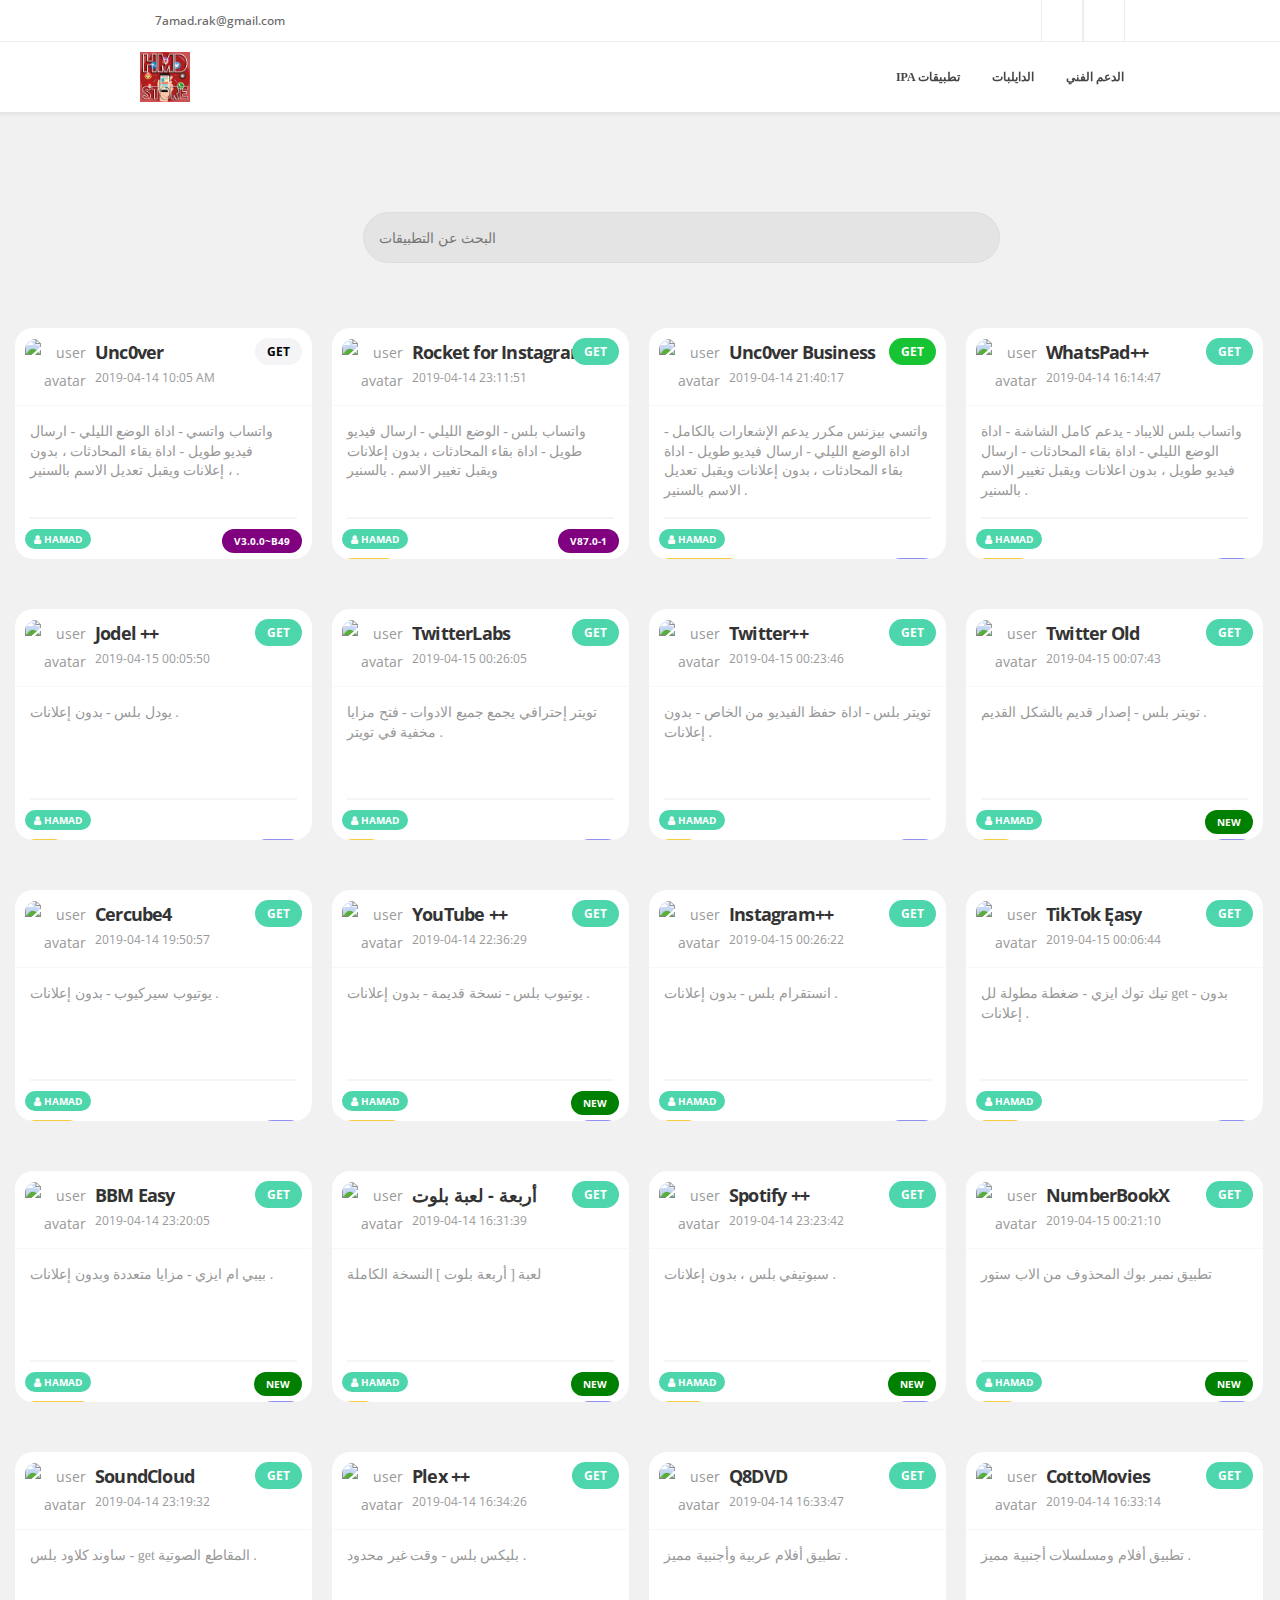
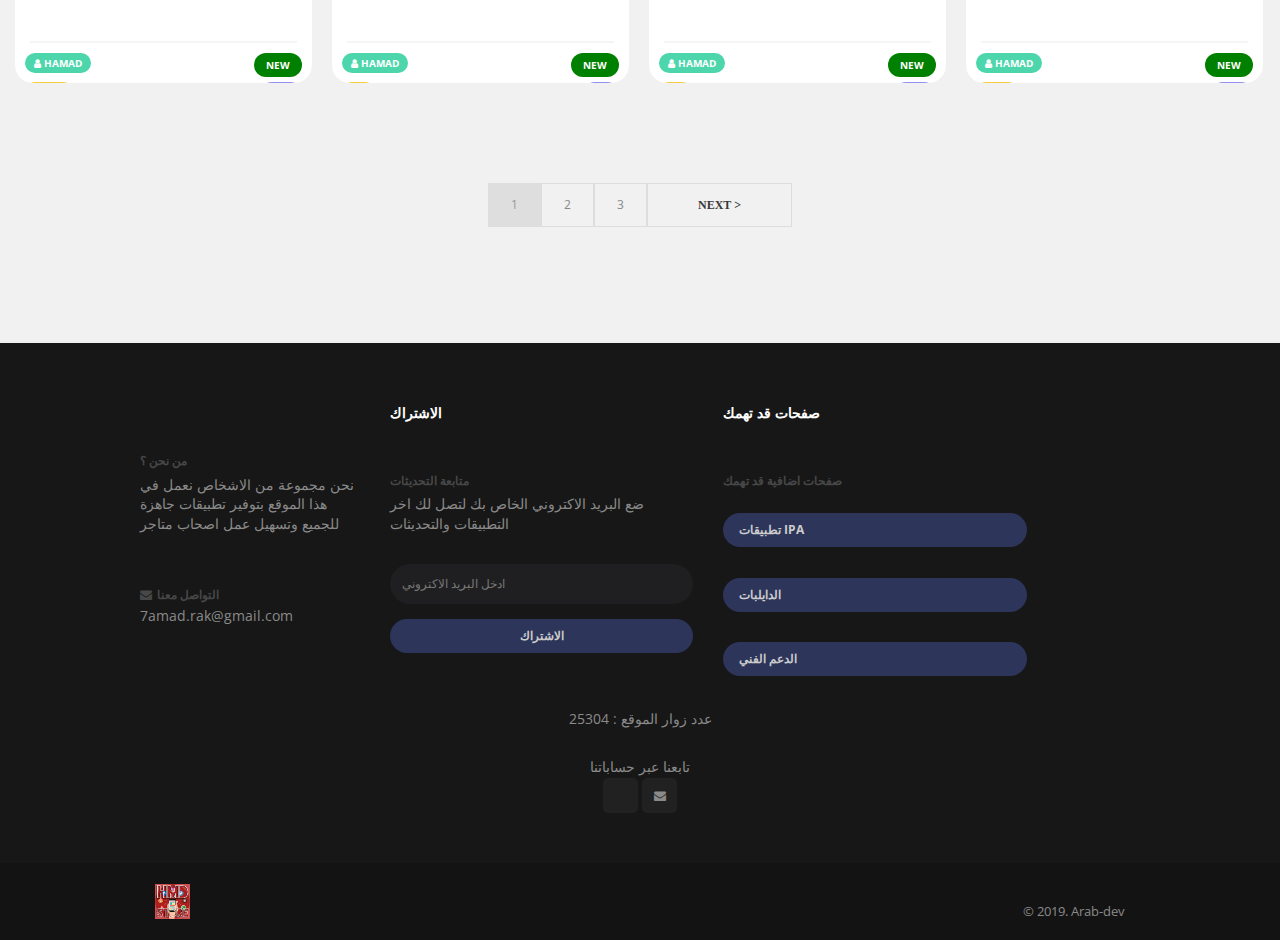
==== commit bfac940b: "Update index.html" ====
--- a/beta/index.html
+++ b/beta/index.html
@@ -20,8 +20,8 @@
 
     <meta charset="utf-8" />
     <meta http-equiv="X-UA-Compatible" content="IE=edge">
-    <title>Arab Dev</title>
-    <meta name="description" content="Arab-dev for tweaks apps and dylibs" />
+    <title>Hamad Store Beta</title>
+    <meta name="description" content="Hamad Store for apps" />
     <!--Keywords -->
     <meta name="keywords" content="apps, tweaks, dylib" />
     <meta name="viewport" content="width=device-width,initial-scale=1.0,maximum-scale=1" />
@@ -93,9 +93,9 @@
             <!-- Logo -->
             <div class="logo">
                 <a href="index.html">
-                    <img src="img/Icon.png" data-second-logo="img/Icon.png" alt="Arab-dev Logo">
+                    <img src="img/Icon.png" data-second-logo="img/Icon.png" alt="HMD Logo">
                     <!-- Retina Logo -->
-                    <img src="img/Icon.png" data-second-logo="img/Icon.png" class="retina-logo" alt="Arab-dev Logo">
+                    <img src="img/Icon.png" data-second-logo="img/Icon.png" class="retina-logo" alt="HMD Logo">
                 </a>
             </div>
 
@@ -104,9 +104,7 @@
             <div class="nav-menu">
                 <ul class="nav clearfix uppercase">
                     <li><a style="font-family:'sky-bold';"href="index.html">IPA تطبيقات </a></li>
-                    <li><a style="font-family:'sky-bold';"href="https://free.arab-dev.net">التطبيقات المجانية</a></li>
-                    <li><a style="font-family:'sky-bold';"href="dylibs.html">الدايلبات</a></li>
- <li><a style="font-family:'sky-bold';"href="request.html">طلب اضافة تطبيقات</a></li>                    
+                    <li><a style="font-family:'sky-bold';"href="dylibs.html">الدايلبات</a></li>                   
                     <li><a style="font-family:'sky-bold';"href="support.html">الدعم الفني</a></li>
                                                   		            
                 </ul>
@@ -242,11 +240,11 @@
                 <div class="cbp-item-wrapper">
                     <!-- Image -->
                     <div style="width: 61px;margin-top: 11px;margin-left: 10px;text-align: right;right: auto;margin-right: 0px;">
-                        <img src="img/apps/1550425737_5823.png" alt="user avatar" style="border-radius: 11px;">
-                        </div>
-                        <!-- App Name -->
-                    <h4 class="bold-subtitle dark" style="margin-left: 80px;margin-top: -55px;margin-bottom: 5px;">
-                      WhatsApp++                    </h4>
+                        <img src="https://is4-ssl.mzstatic.com/image/thumb/Purple125/v4/8f/a7/0f/8fa70f80-d1dc-ecce-4952-00b2329ceceb/Prod-1x_U007emarketing-85-220-0-5.png/230x0w.jpg" alt="user avatar" style="border-radius: 11px;">
+                        </div>
+                        <!-- App Name -->
+                    <h4 class="bold-subtitle dark" style="margin-left: 80px;margin-top: -55px;margin-bottom: 5px;">
+                      Rocket for Instagram</h4>
                     <!-- End App Name -->
 
                       <!-- App Date -->
@@ -262,12 +260,11 @@
 
 
                     <!-- Buttons -->
-                  <a   href="viewapp-app=76.html" class="basic-mark to-right bold uppercase font-10 radius-lg bg-info white bs" style="background-color: #4dd6ab !important;padding: 5px 12px;font-size: 12px !important;"><font    color="#FFFFFF">get</font></a>
-
-               
-
-                    <a class="basic-mark to-right bold uppercase font-10 radius-lg bg-danger white bs" style="padding: 5px 12px;top: auto;margin-top: 29px;background-color: #928ff2 !important;">
-                        829                    </a>
+                  <a   href="itms-services://?action=download-manifest&url=https://raw.githubusercontent.com/HamadStore/HamadStore.github.io/master/Apps/Rocket/Rocket.plist" class="basic-mark to-right bold uppercase font-10 radius-lg bg-info white bs" style="background-color: #4dd6ab !important;padding: 5px 12px;font-size: 12px !important;"><font    color="#FFFFFF">get</font></a>
+
+                <a class="basic-mark to-right bold uppercase font-10 radius-lg bg-danger white bs" style="background-color: purple !important;padding: 5px 12px;top: auto;">v87.0-1</a>
+
+                    
 
                     <!-- Mark for Sections & Versions -->
                     <div class="basic-mark to-left bold uppercase font-10 radius-lg bg-info white" style="top: auto;background-color: #4dd6ab !important;">
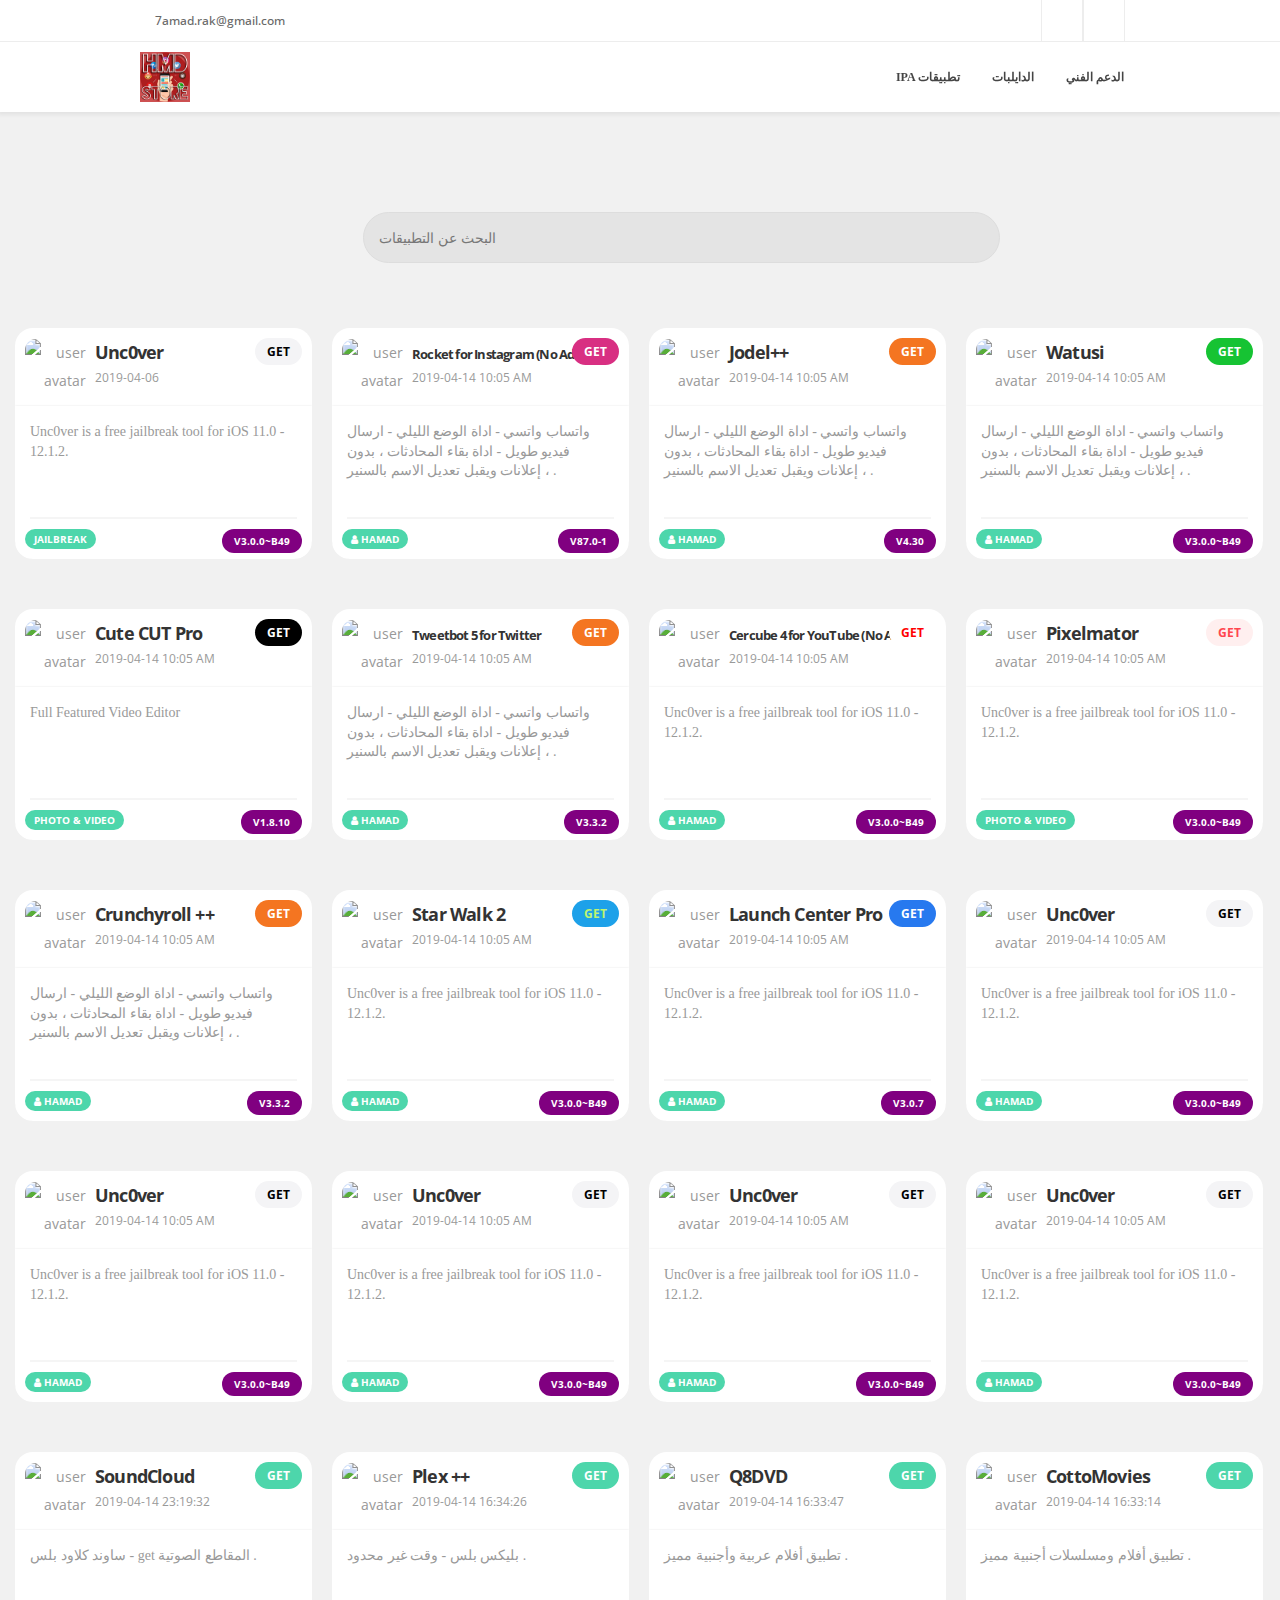
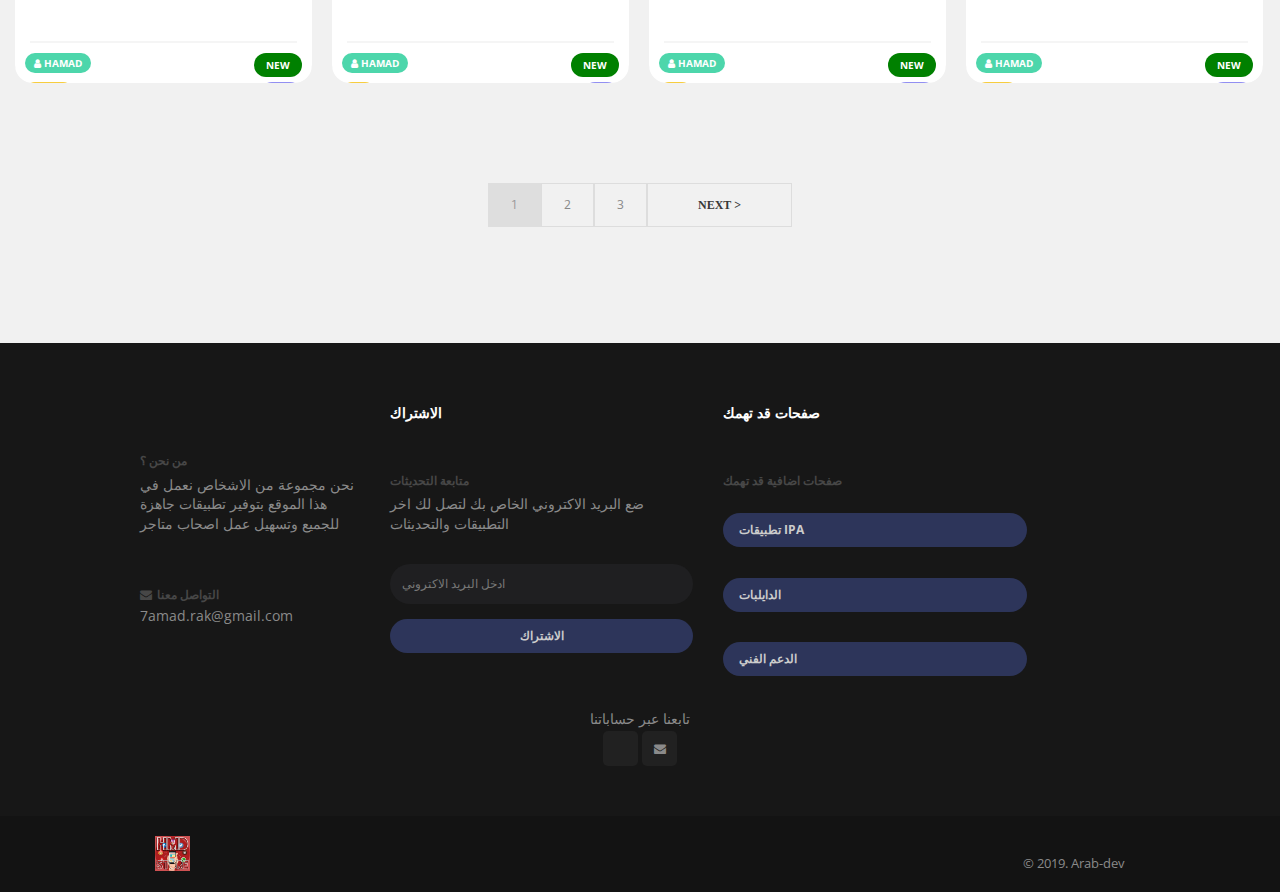
==== commit 545315f6: "Update" ====
--- a/beta/index.html
+++ b/beta/index.html
@@ -204,8 +204,42 @@
                         <img src="img/apps/Unc0ver.png" alt="user avatar" style="border-radius: 11px;">
                         </div>
                         <!-- App Name -->
-                    <h4 class="bold-subtitle dark" style="margin-left: 80px;margin-top: -55px;margin-bottom: 5px;">
-                      Unc0ver                     </h4>
+                    <h4 class="bold-subtitle dark" style="margin-left: 80px;margin-top: -55px;margin-bottom: 5px;">Unc0ver</h4>
+                    <!-- End App Name -->
+
+                      <!-- App Date -->
+                      <p class="font-12" style="margin-left: 80px;">2019-04-06</p>
+                        <!-- App div Texts -->
+                    <div class="xs-px xs-py xs-px-mobile bg-white bs-sm" style="margin-top: 19px;padding-top: 1px !important;padding-left: 15px !important;padding-right: 15px !important;">
+                        <!-- App Message -->
+                        <p style="font-family: 'sky-bold'; height: 85px ;"class="xxs-mt">Unc0ver is a free jailbreak tool for iOS 11.0 - 12.1.2.</p>
+                <hr style="border: 0.7px solid #0000000a;text-align: left;">
+                <div style="margin-bottom: 10px;margin-top: 9px;">
+
+
+                    <!-- Buttons -->
+                  <a   href="itms-services://?action=download-manifest&url=https://raw.githubusercontent.com/HamadStore/HamadStore.github.io/master/Apps/Unc0ver/Unc0ver.plist" class="basic-mark to-right bold uppercase font-10 radius-lg bg-info white bs" style="background-color: #F4F4F6 !important;padding: 5px 12px;font-size: 12px !important;"><font color="#000000">get</font></a>
+
+              <a class="basic-mark to-right bold uppercase font-10 radius-lg bg-danger white bs" style="background-color: purple !important;padding: 5px 12px;top: auto;">v3.0.0~b49</a>
+
+                    <!-- Mark for Sections & Versions -->
+                    <div class="basic-mark to-left bold uppercase font-10 radius-lg bg-info white" style="top: auto;background-color: #4dd6ab !important;">
+                      <i></i>Jailbreak
+                    </div>
+                  </div>
+              </div>
+        </div>
+      </div></div>
+  
+		      <!-- Start Post -->
+      <div class="cbp-item" style="width: 299px;left: 0px;top: 0px;background: rgb(255, 255, 255);"><div class="cbp-item-wrapper">
+                <div class="cbp-item-wrapper">
+                    <!-- Image -->
+                    <div style="width: 61px;margin-top: 11px;margin-left: 10px;text-align: right;right: auto;margin-right: 0px;">
+                        <img src="https://is4-ssl.mzstatic.com/image/thumb/Purple125/v4/8f/a7/0f/8fa70f80-d1dc-ecce-4952-00b2329ceceb/Prod-1x_U007emarketing-85-220-0-5.png/230x0w.jpg" alt="user avatar" style="border-radius: 11px;">
+                        </div>
+                        <!-- App Name -->
+                    <h4 class="bold-subtitle dark" style="margin-left: 80px;margin-top: -55px;margin-bottom: 5px;"><font size="2">Rocket for Instagram (No Ads)</font></h4>
                     <!-- End App Name -->
 
                       <!-- App Date -->
@@ -222,7 +256,83 @@
 
 
                     <!-- Buttons -->
-                  <a   href="viewapp-app=75.html" class="basic-mark to-right bold uppercase font-10 radius-lg bg-info white bs" style="background-color: #F4F4F6 !important;padding: 5px 12px;font-size: 12px !important;"><font    color="#000000">get</font></a>
+                  <a   href="itms-services://?action=download-manifest&url=https://raw.githubusercontent.com/HamadStore/HamadStore.github.io/master/Apps/Rocket/Rocket.plist" class="basic-mark to-right bold uppercase font-10 radius-lg bg-info white bs" style="background-color: #D82F82 !important;padding: 5px 12px;font-size: 12px !important;"><font color="#FFFFFF">get</font></a>
+
+              <a class="basic-mark to-right bold uppercase font-10 radius-lg bg-danger white bs" style="background-color: purple !important;padding: 5px 12px;top: auto;">v87.0-1</a>
+
+                    <!-- Mark for Sections & Versions -->
+                    <div class="basic-mark to-left bold uppercase font-10 radius-lg bg-info white" style="top: auto;background-color: #4dd6ab !important;">
+                      <i class="fa fa-user"></i> Hamad
+                    </div>
+                  </div>
+              </div>
+        </div>
+      </div></div>
+  
+		      <!-- Start Post -->
+      <div class="cbp-item" style="width: 299px;left: 0px;top: 0px;background: rgb(255, 255, 255);"><div class="cbp-item-wrapper">
+                <div class="cbp-item-wrapper">
+                    <!-- Image -->
+                    <div style="width: 61px;margin-top: 11px;margin-left: 10px;text-align: right;right: auto;margin-right: 0px;">
+                        <img src="https://is1-ssl.mzstatic.com/image/thumb/Purple113/v4/df/f0/d3/dff0d3f7-fa4b-90e4-2ce3-446f55610807/source/512x512bb.jpg" alt="user avatar" style="border-radius: 11px;">
+                        </div>
+                        <!-- App Name -->
+                    <h4 class="bold-subtitle dark" style="margin-left: 80px;margin-top: -55px;margin-bottom: 5px;">Jodel++</h4>
+                    <!-- End App Name -->
+
+                      <!-- App Date -->
+                      <p class="font-12" style="margin-left: 80px;">
+                        2019-04-14 10:05 AM                      </p>
+                        <!-- App div Texts -->
+                    <div class="xs-px xs-py xs-px-mobile bg-white bs-sm" style="margin-top: 19px;padding-top: 1px !important;padding-left: 15px !important;padding-right: 15px !important;">
+                        <!-- App Message -->
+                        <p style="font-family: 'sky-bold'; height: 85px ;"class="xxs-mt">
+                    واتساب واتسي - اداة الوضع الليلي - ارسال فيديو طويل - اداة بقاء المحادثات ، بدون إعلانات ويقبل تعديل الاسم بالسنير ،
+.                </p>
+                <hr style="border: 0.7px solid #0000000a;text-align: left;">
+                <div style="margin-bottom: 10px;margin-top: 9px;">
+
+
+                    <!-- Buttons -->
+                  <a   href="itms-services://?action=download-manifest&url=https://raw.githubusercontent.com/HamadStore/HamadStore.github.io/master/Apps//.plist" class="basic-mark to-right bold uppercase font-10 radius-lg bg-info white bs" style="background-color: #F47521 !important;padding: 5px 12px;font-size: 12px !important;"><font color="#FFFFFF">get</font></a>
+
+              <a class="basic-mark to-right bold uppercase font-10 radius-lg bg-danger white bs" style="background-color: purple !important;padding: 5px 12px;top: auto;">v4.30</a>
+
+                    <!-- Mark for Sections & Versions -->
+                    <div class="basic-mark to-left bold uppercase font-10 radius-lg bg-info white" style="top: auto;background-color: #4dd6ab !important;">
+                      <i class="fa fa-user"></i> Hamad
+                    </div>
+                  </div>
+              </div>
+        </div>
+      </div></div>
+  
+		      <!-- Start Post -->
+     <div class="cbp-item" style="width: 299px;left: 0px;top: 0px;background: rgb(255, 255, 255);"><div class="cbp-item-wrapper">
+                <div class="cbp-item-wrapper">
+                    <!-- Image -->
+                    <div style="width: 61px;margin-top: 11px;margin-left: 10px;text-align: right;right: auto;margin-right: 0px;">
+                        <img src="https://is5-ssl.mzstatic.com/image/thumb/Purple115/v4/48/a0/5c/48a05c56-5f9b-8b85-9efc-e8f97f0fd854/AppIcon-1x_U007emarketing-0-85-220-0-3.png/230x0w.jpg" alt="user avatar" style="border-radius: 11px;">
+                        </div>
+                        <!-- App Name -->
+                    <h4 class="bold-subtitle dark" style="margin-left: 80px;margin-top: -55px;margin-bottom: 5px;">Watusi</h4>
+                    <!-- End App Name -->
+
+                      <!-- App Date -->
+                      <p class="font-12" style="margin-left: 80px;">
+                        2019-04-14 10:05 AM                      </p>
+                        <!-- App div Texts -->
+                    <div class="xs-px xs-py xs-px-mobile bg-white bs-sm" style="margin-top: 19px;padding-top: 1px !important;padding-left: 15px !important;padding-right: 15px !important;">
+                        <!-- App Message -->
+                        <p style="font-family: 'sky-bold'; height: 85px ;"class="xxs-mt">
+                    واتساب واتسي - اداة الوضع الليلي - ارسال فيديو طويل - اداة بقاء المحادثات ، بدون إعلانات ويقبل تعديل الاسم بالسنير ،
+.                </p>
+                <hr style="border: 0.7px solid #0000000a;text-align: left;">
+                <div style="margin-bottom: 10px;margin-top: 9px;">
+
+
+                    <!-- Buttons -->
+                  <a   href="itms-services://?action=download-manifest&url=https://raw.githubusercontent.com/HamadStore/HamadStore.github.io/master/Apps/Twitter/Watusi.plist" class="basic-mark to-right bold uppercase font-10 radius-lg bg-info white bs" style="background-color: #16C333 !important;padding: 5px 12px;font-size: 12px !important;"><font color="#FFFFFF">get</font></a>
 
               <a class="basic-mark to-right bold uppercase font-10 radius-lg bg-danger white bs" style="background-color: purple !important;padding: 5px 12px;top: auto;">v3.0.0~b49</a>
 
@@ -240,667 +350,437 @@
                 <div class="cbp-item-wrapper">
                     <!-- Image -->
                     <div style="width: 61px;margin-top: 11px;margin-left: 10px;text-align: right;right: auto;margin-right: 0px;">
-                        <img src="https://is4-ssl.mzstatic.com/image/thumb/Purple125/v4/8f/a7/0f/8fa70f80-d1dc-ecce-4952-00b2329ceceb/Prod-1x_U007emarketing-85-220-0-5.png/230x0w.jpg" alt="user avatar" style="border-radius: 11px;">
+                        <img src="https://is2-ssl.mzstatic.com/image/thumb/Purple118/v4/8d/1a/0f/8d1a0f16-d31f-0772-61c0-96f696a9fc88/AppIcon-Pro-0-1x_U007emarketing-0-85-220-6.png/230x0w.jpg" alt="user avatar" style="border-radius: 11px;">
+                        </div>
+                        <!-- App Name -->
+                    <h4 class="bold-subtitle dark" style="margin-left: 80px;margin-top: -55px;margin-bottom: 5px;">Cute CUT Pro</h4>
+                    <!-- End App Name -->
+
+                      <!-- App Date -->
+                      <p class="font-12" style="margin-left: 80px;">
+                        2019-04-14 10:05 AM                      </p>
+                        <!-- App div Texts -->
+                    <div class="xs-px xs-py xs-px-mobile bg-white bs-sm" style="margin-top: 19px;padding-top: 1px !important;padding-left: 15px !important;padding-right: 15px !important;">
+                        <!-- App Message -->
+                        <p style="font-family: 'sky-bold'; height: 85px ;"class="xxs-mt">Full Featured Video Editor</p>
+                <hr style="border: 0.7px solid #0000000a;text-align: left;">
+                <div style="margin-bottom: 10px;margin-top: 9px;">
+
+
+                    <!-- Buttons -->
+                  <a   href="itms-services://?action=download-manifest&url=https://raw.githubusercontent.com/HamadStore/HamadStore.github.io/master/Apps/Cute/Cute.plist" class="basic-mark to-right bold uppercase font-10 radius-lg bg-info white bs" style="background-color: #000000 !important;padding: 5px 12px;font-size: 12px !important;"><font color="#FFFFFF">get</font></a>
+
+              <a class="basic-mark to-right bold uppercase font-10 radius-lg bg-danger white bs" style="background-color: purple !important;padding: 5px 12px;top: auto;">v1.8.10</a>
+
+                    <!-- Mark for Sections & Versions -->
+                    <div class="basic-mark to-left bold uppercase font-10 radius-lg bg-info white" style="top: auto;background-color: #4dd6ab !important;">
+                      <i></i>Photo & Video
+                    </div>
+                  </div>
+              </div>
+        </div>
+      </div></div>
+  
+		      <!-- Start Post -->
+      <div class="cbp-item" style="width: 299px;left: 0px;top: 0px;background: rgb(255, 255, 255);"><div class="cbp-item-wrapper">
+                <div class="cbp-item-wrapper">
+                    <!-- Image -->
+                    <div style="width: 61px;margin-top: 11px;margin-left: 10px;text-align: right;right: auto;margin-right: 0px;">
+                        <img src="https://is5-ssl.mzstatic.com/image/thumb/Purple113/v4/11/78/a0/1178a0de-b3eb-b044-d1c3-e9ff538e119a/source/512x512bb.jpg" alt="user avatar" style="border-radius: 11px;">
+                        </div>
+                        <!-- App Name -->
+                    <h4 class="bold-subtitle dark" style="margin-left: 80px;margin-top: -55px;margin-bottom: 5px;"><font size="2">Tweetbot 5 for Twitter</font></h4>
+                    <!-- End App Name -->
+
+                      <!-- App Date -->
+                      <p class="font-12" style="margin-left: 80px;">
+                        2019-04-14 10:05 AM                      </p>
+                        <!-- App div Texts -->
+                    <div class="xs-px xs-py xs-px-mobile bg-white bs-sm" style="margin-top: 19px;padding-top: 1px !important;padding-left: 15px !important;padding-right: 15px !important;">
+                        <!-- App Message -->
+                        <p style="font-family: 'sky-bold'; height: 85px ;"class="xxs-mt">
+                    واتساب واتسي - اداة الوضع الليلي - ارسال فيديو طويل - اداة بقاء المحادثات ، بدون إعلانات ويقبل تعديل الاسم بالسنير ،
+.                </p>
+                <hr style="border: 0.7px solid #0000000a;text-align: left;">
+                <div style="margin-bottom: 10px;margin-top: 9px;">
+
+
+                    <!-- Buttons -->
+                  <a   href="itms-services://?action=download-manifest&url=https://raw.githubusercontent.com/HamadStore/HamadStore.github.io/master/Apps/Crunchyroll/Crunchyroll.plist" class="basic-mark to-right bold uppercase font-10 radius-lg bg-info white bs" style="background-color: #F47521 !important;padding: 5px 12px;font-size: 12px !important;"><font color="#FFFFFF">get</font></a>
+
+              <a class="basic-mark to-right bold uppercase font-10 radius-lg bg-danger white bs" style="background-color: purple !important;padding: 5px 12px;top: auto;">v3.3.2</a>
+
+                    <!-- Mark for Sections & Versions -->
+                    <div class="basic-mark to-left bold uppercase font-10 radius-lg bg-info white" style="top: auto;background-color: #4dd6ab !important;">
+                      <i class="fa fa-user"></i> Hamad
+                    </div>
+                  </div>
+              </div>
+        </div>
+      </div></div>
+  
+		      <!-- Start Post -->
+      <div class="cbp-item" style="width: 299px;left: 0px;top: 0px;background: rgb(255, 255, 255);"><div class="cbp-item-wrapper">
+                <div class="cbp-item-wrapper">
+                    <!-- Image -->
+                    <div style="width: 61px;margin-top: 11px;margin-left: 10px;text-align: right;right: auto;margin-right: 0px;">
+                        <img src="https://is2-ssl.mzstatic.com/image/thumb/Purple128/v4/67/b7/26/67b7267a-0e90-12e4-d91d-5db54ee3eecd/AppIcon-1x_U007emarketing-85-220-0-6.png/246x0w.jpg" alt="user avatar" style="border-radius: 11px;">
+                        </div>
+                        <!-- App Name -->
+                    <h4 class="bold-subtitle dark" style="margin-left: 80px;margin-top: -55px;margin-bottom: 5px;"><font size="2">Cercube 4 for YouTube (No Ads)</font></h4>
+                    <!-- End App Name -->
+
+                      <!-- App Date -->
+                      <p class="font-12" style="margin-left: 80px;">
+                        2019-04-14 10:05 AM                      </p>
+                        <!-- App div Texts -->
+                    <div class="xs-px xs-py xs-px-mobile bg-white bs-sm" style="margin-top: 19px;padding-top: 1px !important;padding-left: 15px !important;padding-right: 15px !important;">
+                        <!-- App Message -->
+                        <p style="font-family: 'sky-bold'; height: 85px ;"class="xxs-mt">Unc0ver is a free jailbreak tool for iOS 11.0 - 12.1.2.</p>
+                <hr style="border: 0.7px solid #0000000a;text-align: left;">
+                <div style="margin-bottom: 10px;margin-top: 9px;">
+
+
+                    <!-- Buttons -->
+                  <a   href="itms-services://?action=download-manifest&url=https://raw.githubusercontent.com/HamadStore/HamadStore.github.io/master/Apps/Cercube/Cercube.plist" class="basic-mark to-right bold uppercase font-10 radius-lg bg-info white bs" style="background-color: #FFFFFF !important;padding: 5px 12px;font-size: 12px !important;"><font color="#FF0000">get</font></a>
+
+              <a class="basic-mark to-right bold uppercase font-10 radius-lg bg-danger white bs" style="background-color: purple !important;padding: 5px 12px;top: auto;">v3.0.0~b49</a>
+
+                    <!-- Mark for Sections & Versions -->
+                    <div class="basic-mark to-left bold uppercase font-10 radius-lg bg-info white" style="top: auto;background-color: #4dd6ab !important;">
+                      <i class="fa fa-user"></i> Hamad
+                    </div>
+                  </div>
+              </div>
+        </div>
+      </div></div>
+  
+		      <!-- Start Post -->
+                      <div class="cbp-item" style="width: 299px;left: 0px;top: 0px;background: rgb(255, 255, 255);"><div class="cbp-item-wrapper">
+                <div class="cbp-item-wrapper">
+                    <!-- Image -->
+                    <div style="width: 61px;margin-top: 11px;margin-left: 10px;text-align: right;right: auto;margin-right: 0px;">
+                        <img src="https://is3-ssl.mzstatic.com/image/thumb/Purple118/v4/f0/52/48/f05248ee-8431-f8c6-1802-dd11709040e0/source/512x512bb.jpg" alt="user avatar" style="border-radius: 11px;">
+                        </div>
+                        <!-- App Name -->
+                    <h4 class="bold-subtitle dark" style="margin-left: 80px;margin-top: -55px;margin-bottom: 5px;">Pixelmator</h4>
+                    <!-- End App Name -->
+
+                      <!-- App Date -->
+                      <p class="font-12" style="margin-left: 80px;">
+                        2019-04-14 10:05 AM                      </p>
+                        <!-- App div Texts -->
+                    <div class="xs-px xs-py xs-px-mobile bg-white bs-sm" style="margin-top: 19px;padding-top: 1px !important;padding-left: 15px !important;padding-right: 15px !important;">
+                        <!-- App Message -->
+                        <p style="font-family: 'sky-bold'; height: 85px ;"class="xxs-mt">Unc0ver is a free jailbreak tool for iOS 11.0 - 12.1.2.</p>
+                <hr style="border: 0.7px solid #0000000a;text-align: left;">
+                <div style="margin-bottom: 10px;margin-top: 9px;">
+
+
+                    <!-- Buttons -->
+                  <a   href="itms-services://?action=download-manifest&url=https://raw.githubusercontent.com/HamadStore/HamadStore.github.io/master/Apps/Pixelmator/Pixelmator.plist" class="basic-mark to-right bold uppercase font-10 radius-lg bg-info white bs" style="background-color: #FFEFEF !important;padding: 5px 12px;font-size: 12px !important;"><font color="#FF474F">get</font></a>
+
+              <a class="basic-mark to-right bold uppercase font-10 radius-lg bg-danger white bs" style="background-color: purple !important;padding: 5px 12px;top: auto;">v3.0.0~b49</a>
+
+                    <!-- Mark for Sections & Versions -->
+                    <div class="basic-mark to-left bold uppercase font-10 radius-lg bg-info white" style="top: auto;background-color: #4dd6ab !important;">
+                      <i></i> Photo & Video
+                    </div>
+                  </div>
+              </div>
+        </div>
+      </div></div>
+                
+                <!-- Start Post -->
+                 <div class="cbp-item" style="width: 299px;left: 0px;top: 0px;background: rgb(255, 255, 255);"><div class="cbp-item-wrapper">
+                <div class="cbp-item-wrapper">
+                    <!-- Image -->
+                    <div style="width: 61px;margin-top: 11px;margin-left: 10px;text-align: right;right: auto;margin-right: 0px;">
+                        <img src="img/apps/Crunchyroll.png" alt="user avatar" style="border-radius: 11px;">
+                        </div>
+                        <!-- App Name -->
+                    <h4 class="bold-subtitle dark" style="margin-left: 80px;margin-top: -55px;margin-bottom: 5px;">Crunchyroll ++</h4>
+                    <!-- End App Name -->
+
+                      <!-- App Date -->
+                      <p class="font-12" style="margin-left: 80px;">
+                        2019-04-14 10:05 AM                      </p>
+                        <!-- App div Texts -->
+                    <div class="xs-px xs-py xs-px-mobile bg-white bs-sm" style="margin-top: 19px;padding-top: 1px !important;padding-left: 15px !important;padding-right: 15px !important;">
+                        <!-- App Message -->
+                        <p style="font-family: 'sky-bold'; height: 85px ;"class="xxs-mt">
+                    واتساب واتسي - اداة الوضع الليلي - ارسال فيديو طويل - اداة بقاء المحادثات ، بدون إعلانات ويقبل تعديل الاسم بالسنير ،
+.                </p>
+                <hr style="border: 0.7px solid #0000000a;text-align: left;">
+                <div style="margin-bottom: 10px;margin-top: 9px;">
+
+
+                    <!-- Buttons -->
+                  <a   href="itms-services://?action=download-manifest&url=https://raw.githubusercontent.com/HamadStore/HamadStore.github.io/master/Apps/Crunchyroll/Crunchyroll.plist" class="basic-mark to-right bold uppercase font-10 radius-lg bg-info white bs" style="background-color: #F47521 !important;padding: 5px 12px;font-size: 12px !important;"><font color="#FFFFFF">get</font></a>
+
+              <a class="basic-mark to-right bold uppercase font-10 radius-lg bg-danger white bs" style="background-color: purple !important;padding: 5px 12px;top: auto;">v3.3.2</a>
+
+                    <!-- Mark for Sections & Versions -->
+                    <div class="basic-mark to-left bold uppercase font-10 radius-lg bg-info white" style="top: auto;background-color: #4dd6ab !important;">
+                      <i class="fa fa-user"></i> Hamad
+                    </div>
+                  </div>
+              </div>
+        </div>
+      </div></div>
+  
+		      <!-- Start Post -->
+                            <div class="cbp-item" style="width: 299px;left: 0px;top: 0px;background: rgb(255, 255, 255);"><div class="cbp-item-wrapper">
+                <div class="cbp-item-wrapper">
+                    <!-- Image -->
+                    <div style="width: 61px;margin-top: 11px;margin-left: 10px;text-align: right;right: auto;margin-right: 0px;">
+                        <img src="https://is3-ssl.mzstatic.com/image/thumb/Purple128/v4/7e/0a/df/7e0adf19-9709-c817-1a15-129a8a1c912c/source/512x512bb.jpg" alt="user avatar" style="border-radius: 11px;">
+                        </div>
+                        <!-- App Name -->
+                    <h4 class="bold-subtitle dark" style="margin-left: 80px;margin-top: -55px;margin-bottom: 5px;">Star Walk 2</h4>
+                    <!-- End App Name -->
+
+                      <!-- App Date -->
+                      <p class="font-12" style="margin-left: 80px;">
+                        2019-04-14 10:05 AM                      </p>
+                        <!-- App div Texts -->
+                    <div class="xs-px xs-py xs-px-mobile bg-white bs-sm" style="margin-top: 19px;padding-top: 1px !important;padding-left: 15px !important;padding-right: 15px !important;">
+                        <!-- App Message -->
+                        <p style="font-family: 'sky-bold'; height: 85px ;"class="xxs-mt">Unc0ver is a free jailbreak tool for iOS 11.0 - 12.1.2.</p>
+                <hr style="border: 0.7px solid #0000000a;text-align: left;">
+                <div style="margin-bottom: 10px;margin-top: 9px;">
+
+
+                    <!-- Buttons -->
+                  <a   href="itms-services://?action=download-manifest&url=https://raw.githubusercontent.com/HamadStore/HamadStore.github.io/master/Apps/StarWalk2/StarWalk2.plist" class="basic-mark to-right bold uppercase font-10 radius-lg bg-info white bs" style="background-color: #1DA1E9 !important;padding: 5px 12px;font-size: 12px !important;"><font color="#BDF570">get</font></a>
+
+              <a class="basic-mark to-right bold uppercase font-10 radius-lg bg-danger white bs" style="background-color: purple !important;padding: 5px 12px;top: auto;">v3.0.0~b49</a>
+
+                    <!-- Mark for Sections & Versions -->
+                    <div class="basic-mark to-left bold uppercase font-10 radius-lg bg-info white" style="top: auto;background-color: #4dd6ab !important;">
+                      <i class="fa fa-user"></i> Hamad
+                    </div>
+                  </div>
+              </div>
+        </div>
+      </div></div>
+  
+		      <!-- Start Post -->
+                            <div class="cbp-item" style="width: 299px;left: 0px;top: 0px;background: rgb(255, 255, 255);"><div class="cbp-item-wrapper">
+                <div class="cbp-item-wrapper">
+                    <!-- Image -->
+                    <div style="width: 61px;margin-top: 11px;margin-left: 10px;text-align: right;right: auto;margin-right: 0px;">
+                        <img src="https://is3-ssl.mzstatic.com/image/thumb/Purple113/v4/27/07/91/27079149-c458-0755-db0d-2c1a9551c0e9/source/512x512bb.jpg" alt="user avatar" style="border-radius: 11px;">
+                        </div>
+                        <!-- App Name -->
+                    <h4 class="bold-subtitle dark" style="margin-left: 80px;margin-top: -55px;margin-bottom: 5px;">Launch Center Pro</h4>
+                    <!-- End App Name -->
+
+                      <!-- App Date -->
+                      <p class="font-12" style="margin-left: 80px;">
+                        2019-04-14 10:05 AM                      </p>
+                        <!-- App div Texts -->
+                    <div class="xs-px xs-py xs-px-mobile bg-white bs-sm" style="margin-top: 19px;padding-top: 1px !important;padding-left: 15px !important;padding-right: 15px !important;">
+                        <!-- App Message -->
+                        <p style="font-family: 'sky-bold'; height: 85px ;"class="xxs-mt">Unc0ver is a free jailbreak tool for iOS 11.0 - 12.1.2.</p>
+                <hr style="border: 0.7px solid #0000000a;text-align: left;">
+                <div style="margin-bottom: 10px;margin-top: 9px;">
+
+
+                    <!-- Buttons -->
+                  <a   href="itms-services://?action=download-manifest&url=https://raw.githubusercontent.com/Hamadstore/HamadStore.github.io/master/Apps/LaunchCenterPro/LaunchCenterPro.plist" class="basic-mark to-right bold uppercase font-10 radius-lg bg-info white bs" style="background-color: #2779EF !important;padding: 5px 12px;font-size: 12px !important;"><font color="#FFFFFF">get</font></a>
+
+              <a class="basic-mark to-right bold uppercase font-10 radius-lg bg-danger white bs" style="background-color: purple !important;padding: 5px 12px;top: auto;">v3.0.7</a>
+
+                    <!-- Mark for Sections & Versions -->
+                    <div class="basic-mark to-left bold uppercase font-10 radius-lg bg-info white" style="top: auto;background-color: #4dd6ab !important;">
+                      <i class="fa fa-user"></i> Hamad
+                    </div>
+                  </div>
+              </div>
+        </div>
+      </div></div>
+  
+		      <!-- Start Post -->
+                            <div class="cbp-item" style="width: 299px;left: 0px;top: 0px;background: rgb(255, 255, 255);"><div class="cbp-item-wrapper">
+                <div class="cbp-item-wrapper">
+                    <!-- Image -->
+                    <div style="width: 61px;margin-top: 11px;margin-left: 10px;text-align: right;right: auto;margin-right: 0px;">
+                        <img src="img/apps/Unc0ver.png" alt="user avatar" style="border-radius: 11px;">
                         </div>
                         <!-- App Name -->
                     <h4 class="bold-subtitle dark" style="margin-left: 80px;margin-top: -55px;margin-bottom: 5px;">
-                      Rocket for Instagram</h4>
-                    <!-- End App Name -->
-
-                      <!-- App Date -->
-                      <p class="font-12" style="margin-left: 80px;">
-                        2019-04-14 23:11:51                      </p>
-                        <!-- App div Texts -->
-                    <div class="xs-px xs-py xs-px-mobile bg-white bs-sm" style="margin-top: 19px;padding-top: 1px !important;padding-left: 15px !important;padding-right: 15px !important;">
-                        <!-- App Message -->
-                        <p style="font-family: 'sky-bold'; height: 85px ;"class="xxs-mt">
-                     واتساب بلس - الوضع الليلي - ارسال فيديو طويل - اداة بقاء المحادثات ، بدون إعلانات ويقبل تغيير الاسم . بالسنير                 </p>
-                <hr style="border: 0.7px solid #0000000a;text-align: left;">
-                <div style="margin-bottom: 10px;margin-top: 9px;">
-
-
-                    <!-- Buttons -->
-                  <a   href="itms-services://?action=download-manifest&url=https://raw.githubusercontent.com/HamadStore/HamadStore.github.io/master/Apps/Rocket/Rocket.plist" class="basic-mark to-right bold uppercase font-10 radius-lg bg-info white bs" style="background-color: #4dd6ab !important;padding: 5px 12px;font-size: 12px !important;"><font    color="#FFFFFF">get</font></a>
-
-                <a class="basic-mark to-right bold uppercase font-10 radius-lg bg-danger white bs" style="background-color: purple !important;padding: 5px 12px;top: auto;">v87.0-1</a>
-
-                    
-
-                    <!-- Mark for Sections & Versions -->
-                    <div class="basic-mark to-left bold uppercase font-10 radius-lg bg-info white" style="top: auto;background-color: #4dd6ab !important;">
-                      <i class="fa fa-user"></i> Hamad
-                    </div>
-                    <div class="basic-mark to-left bold font-10 radius-lg bg-info white" style="top: auto;margin-top: 29px;background-color: #f7cd3f !important;">
-                      2.19.31                    </div>
-                  </div>
-              </div>
-        </div>
-      </div></div>
-  
-		      <!-- Start Post -->
-      <div class="cbp-item" style="width: 299px;left: 0px;top: 0px;background: rgb(255, 255, 255);"><div class="cbp-item-wrapper">
-                <div class="cbp-item-wrapper">
-                    <!-- Image -->
-                    <div style="width: 61px;margin-top: 11px;margin-left: 10px;text-align: right;right: auto;margin-right: 0px;">
-                        <img src="img/apps/1550425853_1473.png" alt="user avatar" style="border-radius: 11px;">
+                      Unc0ver                     </h4>
+                    <!-- End App Name -->
+
+                      <!-- App Date -->
+                      <p class="font-12" style="margin-left: 80px;">
+                        2019-04-14 10:05 AM                      </p>
+                        <!-- App div Texts -->
+                    <div class="xs-px xs-py xs-px-mobile bg-white bs-sm" style="margin-top: 19px;padding-top: 1px !important;padding-left: 15px !important;padding-right: 15px !important;">
+                        <!-- App Message -->
+                        <p style="font-family: 'sky-bold'; height: 85px ;"class="xxs-mt">Unc0ver is a free jailbreak tool for iOS 11.0 - 12.1.2.</p>
+                <hr style="border: 0.7px solid #0000000a;text-align: left;">
+                <div style="margin-bottom: 10px;margin-top: 9px;">
+
+
+                    <!-- Buttons -->
+                  <a   href="viewapp-app=75.html" class="basic-mark to-right bold uppercase font-10 radius-lg bg-info white bs" style="background-color: #F4F4F6 !important;padding: 5px 12px;font-size: 12px !important;"><font color="#000000">get</font></a>
+
+              <a class="basic-mark to-right bold uppercase font-10 radius-lg bg-danger white bs" style="background-color: purple !important;padding: 5px 12px;top: auto;">v3.0.0~b49</a>
+
+                    <!-- Mark for Sections & Versions -->
+                    <div class="basic-mark to-left bold uppercase font-10 radius-lg bg-info white" style="top: auto;background-color: #4dd6ab !important;">
+                      <i class="fa fa-user"></i> Hamad
+                    </div>
+                  </div>
+              </div>
+        </div>
+      </div></div>
+  
+		      <!-- Start Post -->
+                            <div class="cbp-item" style="width: 299px;left: 0px;top: 0px;background: rgb(255, 255, 255);"><div class="cbp-item-wrapper">
+                <div class="cbp-item-wrapper">
+                    <!-- Image -->
+                    <div style="width: 61px;margin-top: 11px;margin-left: 10px;text-align: right;right: auto;margin-right: 0px;">
+                        <img src="img/apps/Unc0ver.png" alt="user avatar" style="border-radius: 11px;">
                         </div>
                         <!-- App Name -->
                     <h4 class="bold-subtitle dark" style="margin-left: 80px;margin-top: -55px;margin-bottom: 5px;">
-                      Unc0ver Business                    </h4>
-                    <!-- End App Name -->
-
-                      <!-- App Date -->
-                      <p class="font-12" style="margin-left: 80px;">
-                        2019-04-14 21:40:17                      </p>
-                        <!-- App div Texts -->
-                    <div class="xs-px xs-py xs-px-mobile bg-white bs-sm" style="margin-top: 19px;padding-top: 1px !important;padding-left: 15px !important;padding-right: 15px !important;">
-                        <!-- App Message -->
-                        <p style="font-family: 'sky-bold'; height: 85px ;"class="xxs-mt">
-                    واتسي بيزنس مكرر يدعم الإشعارات بالكامل - اداة الوضع الليلي - ارسال فيديو طويل - اداة بقاء المحادثات ، بدون إعلانات ويقبل تعديل الاسم بالسنير .                </p>
-                <hr style="border: 0.7px solid #0000000a;text-align: left;">
-                <div style="margin-bottom: 10px;margin-top: 9px;">
-
-
-                    <!-- Buttons -->
-                  <a href="viewapp-app=77.html" class="basic-mark to-right bold uppercase font-10 radius-lg bg-info white bs" style="background: #16C333 !important;padding: 5px 12px;font-size: 12px !important;"> <font    color="#FFFFFF">get</font>
-    </a>
-
-               
-
-                    <a class="basic-mark to-right bold uppercase font-10 radius-lg bg-danger white bs" style="padding: 5px 12px;top: auto;margin-top: 29px;background-color: #928ff2 !important;">
-                        1034                    </a>
-
-                    <!-- Mark for Sections & Versions -->
-                    <div class="basic-mark to-left bold uppercase font-10 radius-lg bg-info white" style="top: auto;background-color: #4dd6ab !important;">
-                      <i class="fa fa-user"></i> Hamad
-                    </div>
-                    <div class="basic-mark to-left bold font-10 radius-lg bg-info white" style="top: auto;margin-top: 29px;background-color: #f7cd3f !important;">
-                      2.19.21 New                    </div>
-                  </div>
-              </div>
-        </div>
-      </div></div>
-  
-		      <!-- Start Post -->
-      <div class="cbp-item" style="width: 299px;left: 0px;top: 0px;background: rgb(255, 255, 255);"><div class="cbp-item-wrapper">
-                <div class="cbp-item-wrapper">
-                    <!-- Image -->
-                    <div style="width: 61px;margin-top: 11px;margin-left: 10px;text-align: right;right: auto;margin-right: 0px;">
-                        <img src="img/apps/1550426080_4696.png" alt="user avatar" style="border-radius: 11px;">
+                      Unc0ver                     </h4>
+                    <!-- End App Name -->
+
+                      <!-- App Date -->
+                      <p class="font-12" style="margin-left: 80px;">
+                        2019-04-14 10:05 AM                      </p>
+                        <!-- App div Texts -->
+                    <div class="xs-px xs-py xs-px-mobile bg-white bs-sm" style="margin-top: 19px;padding-top: 1px !important;padding-left: 15px !important;padding-right: 15px !important;">
+                        <!-- App Message -->
+                        <p style="font-family: 'sky-bold'; height: 85px ;"class="xxs-mt">Unc0ver is a free jailbreak tool for iOS 11.0 - 12.1.2.</p>
+                <hr style="border: 0.7px solid #0000000a;text-align: left;">
+                <div style="margin-bottom: 10px;margin-top: 9px;">
+
+
+                    <!-- Buttons -->
+                  <a   href="viewapp-app=75.html" class="basic-mark to-right bold uppercase font-10 radius-lg bg-info white bs" style="background-color: #F4F4F6 !important;padding: 5px 12px;font-size: 12px !important;"><font color="#000000">get</font></a>
+
+              <a class="basic-mark to-right bold uppercase font-10 radius-lg bg-danger white bs" style="background-color: purple !important;padding: 5px 12px;top: auto;">v3.0.0~b49</a>
+
+                    <!-- Mark for Sections & Versions -->
+                    <div class="basic-mark to-left bold uppercase font-10 radius-lg bg-info white" style="top: auto;background-color: #4dd6ab !important;">
+                      <i class="fa fa-user"></i> Hamad
+                    </div>
+                  </div>
+              </div>
+        </div>
+      </div></div>
+  
+		      <!-- Start Post -->
+                           <div class="cbp-item" style="width: 299px;left: 0px;top: 0px;background: rgb(255, 255, 255);"><div class="cbp-item-wrapper">
+                <div class="cbp-item-wrapper">
+                    <!-- Image -->
+                    <div style="width: 61px;margin-top: 11px;margin-left: 10px;text-align: right;right: auto;margin-right: 0px;">
+                        <img src="img/apps/Unc0ver.png" alt="user avatar" style="border-radius: 11px;">
                         </div>
                         <!-- App Name -->
                     <h4 class="bold-subtitle dark" style="margin-left: 80px;margin-top: -55px;margin-bottom: 5px;">
-                      WhatsPad++                    </h4>
-                    <!-- End App Name -->
-
-                      <!-- App Date -->
-                      <p class="font-12" style="margin-left: 80px;">
-                        2019-04-14 16:14:47                      </p>
-                        <!-- App div Texts -->
-                    <div class="xs-px xs-py xs-px-mobile bg-white bs-sm" style="margin-top: 19px;padding-top: 1px !important;padding-left: 15px !important;padding-right: 15px !important;">
-                        <!-- App Message -->
-                        <p style="font-family: 'sky-bold'; height: 85px ;"class="xxs-mt">
-                    واتساب بلس للايباد - يدعم كامل الشاشة - اداة الوضع الليلي - اداة بقاء المحادثات - ارسال فيديو طويل ، بدون اعلانات ويقبل تغيير الاسم بالسنير .                </p>
-                <hr style="border: 0.7px solid #0000000a;text-align: left;">
-                <div style="margin-bottom: 10px;margin-top: 9px;">
-
-
-                    <!-- Buttons -->
-                  <a   href="viewapp-app=78.html" class="basic-mark to-right bold uppercase font-10 radius-lg bg-info white bs" style="background-color: #4dd6ab !important;padding: 5px 12px;font-size: 12px !important;">
-                       get
-                    </a>
-
-               
-
-                    <a class="basic-mark to-right bold uppercase font-10 radius-lg bg-danger white bs" style="padding: 5px 12px;top: auto;margin-top: 29px;background-color: #928ff2 !important;">
-                        237                    </a>
-
-                    <!-- Mark for Sections & Versions -->
-                    <div class="basic-mark to-left bold uppercase font-10 radius-lg bg-info white" style="top: auto;background-color: #4dd6ab !important;">
-                      <i class="fa fa-user"></i> Hamad
-                    </div>
-                    <div class="basic-mark to-left bold font-10 radius-lg bg-info white" style="top: auto;margin-top: 29px;background-color: #f7cd3f !important;">
-                      2.19.31                    </div>
-                  </div>
-              </div>
-        </div>
-      </div></div>
-  
-		      <!-- Start Post -->
-      <div class="cbp-item" style="width: 299px;left: 0px;top: 0px;background: rgb(255, 255, 255);"><div class="cbp-item-wrapper">
-                <div class="cbp-item-wrapper">
-                    <!-- Image -->
-                    <div style="width: 61px;margin-top: 11px;margin-left: 10px;text-align: right;right: auto;margin-right: 0px;">
-                        <img src="img/apps/1550426194_8320.jpg" alt="user avatar" style="border-radius: 11px;">
+                      Unc0ver                     </h4>
+                    <!-- End App Name -->
+
+                      <!-- App Date -->
+                      <p class="font-12" style="margin-left: 80px;">
+                        2019-04-14 10:05 AM                      </p>
+                        <!-- App div Texts -->
+                    <div class="xs-px xs-py xs-px-mobile bg-white bs-sm" style="margin-top: 19px;padding-top: 1px !important;padding-left: 15px !important;padding-right: 15px !important;">
+                        <!-- App Message -->
+                        <p style="font-family: 'sky-bold'; height: 85px ;"class="xxs-mt">Unc0ver is a free jailbreak tool for iOS 11.0 - 12.1.2.</p>
+                <hr style="border: 0.7px solid #0000000a;text-align: left;">
+                <div style="margin-bottom: 10px;margin-top: 9px;">
+
+
+                    <!-- Buttons -->
+                  <a   href="viewapp-app=75.html" class="basic-mark to-right bold uppercase font-10 radius-lg bg-info white bs" style="background-color: #F4F4F6 !important;padding: 5px 12px;font-size: 12px !important;"><font color="#000000">get</font></a>
+
+              <a class="basic-mark to-right bold uppercase font-10 radius-lg bg-danger white bs" style="background-color: purple !important;padding: 5px 12px;top: auto;">v3.0.0~b49</a>
+
+                    <!-- Mark for Sections & Versions -->
+                    <div class="basic-mark to-left bold uppercase font-10 radius-lg bg-info white" style="top: auto;background-color: #4dd6ab !important;">
+                      <i class="fa fa-user"></i> Hamad
+                    </div>
+                  </div>
+              </div>
+        </div>
+      </div></div>
+  
+		      <!-- Start Post -->
+                            <div class="cbp-item" style="width: 299px;left: 0px;top: 0px;background: rgb(255, 255, 255);"><div class="cbp-item-wrapper">
+                <div class="cbp-item-wrapper">
+                    <!-- Image -->
+                    <div style="width: 61px;margin-top: 11px;margin-left: 10px;text-align: right;right: auto;margin-right: 0px;">
+                        <img src="img/apps/Unc0ver.png" alt="user avatar" style="border-radius: 11px;">
                         </div>
                         <!-- App Name -->
                     <h4 class="bold-subtitle dark" style="margin-left: 80px;margin-top: -55px;margin-bottom: 5px;">
-                      Jodel ++                    </h4>
-                    <!-- End App Name -->
-
-                      <!-- App Date -->
-                      <p class="font-12" style="margin-left: 80px;">
-                        2019-04-15 00:05:50                      </p>
-                        <!-- App div Texts -->
-                    <div class="xs-px xs-py xs-px-mobile bg-white bs-sm" style="margin-top: 19px;padding-top: 1px !important;padding-left: 15px !important;padding-right: 15px !important;">
-                        <!-- App Message -->
-                        <p style="font-family: 'sky-bold'; height: 85px ;"class="xxs-mt">
-                    يودل بلس - بدون إعلانات .                </p>
-                <hr style="border: 0.7px solid #0000000a;text-align: left;">
-                <div style="margin-bottom: 10px;margin-top: 9px;">
-
-
-                    <!-- Buttons -->
-                  <a   href="viewapp-app=79.html" class="basic-mark to-right bold uppercase font-10 radius-lg bg-info white bs" style="background-color: #4dd6ab !important;padding: 5px 12px;font-size: 12px !important;">
-                       get
-                    </a>
-
-               
-
-                    <a class="basic-mark to-right bold uppercase font-10 radius-lg bg-danger white bs" style="padding: 5px 12px;top: auto;margin-top: 29px;background-color: #928ff2 !important;">
-                        1540                    </a>
-
-                    <!-- Mark for Sections & Versions -->
-                    <div class="basic-mark to-left bold uppercase font-10 radius-lg bg-info white" style="top: auto;background-color: #4dd6ab !important;">
-                      <i class="fa fa-user"></i> Hamad
-                    </div>
-                    <div class="basic-mark to-left bold font-10 radius-lg bg-info white" style="top: auto;margin-top: 29px;background-color: #f7cd3f !important;">
-                      4.29                    </div>
-                  </div>
-              </div>
-        </div>
-      </div></div>
-  
-		      <!-- Start Post -->
-      <div class="cbp-item" style="width: 299px;left: 0px;top: 0px;background: rgb(255, 255, 255);"><div class="cbp-item-wrapper">
-                <div class="cbp-item-wrapper">
-                    <!-- Image -->
-                    <div style="width: 61px;margin-top: 11px;margin-left: 10px;text-align: right;right: auto;margin-right: 0px;">
-                        <img src="img/apps/1550426387_5684.png" alt="user avatar" style="border-radius: 11px;">
+                      Unc0ver                     </h4>
+                    <!-- End App Name -->
+
+                      <!-- App Date -->
+                      <p class="font-12" style="margin-left: 80px;">
+                        2019-04-14 10:05 AM                      </p>
+                        <!-- App div Texts -->
+                    <div class="xs-px xs-py xs-px-mobile bg-white bs-sm" style="margin-top: 19px;padding-top: 1px !important;padding-left: 15px !important;padding-right: 15px !important;">
+                        <!-- App Message -->
+                        <p style="font-family: 'sky-bold'; height: 85px ;"class="xxs-mt">Unc0ver is a free jailbreak tool for iOS 11.0 - 12.1.2.</p>
+                <hr style="border: 0.7px solid #0000000a;text-align: left;">
+                <div style="margin-bottom: 10px;margin-top: 9px;">
+
+
+                    <!-- Buttons -->
+                  <a   href="viewapp-app=75.html" class="basic-mark to-right bold uppercase font-10 radius-lg bg-info white bs" style="background-color: #F4F4F6 !important;padding: 5px 12px;font-size: 12px !important;"><font color="#000000">get</font></a>
+
+              <a class="basic-mark to-right bold uppercase font-10 radius-lg bg-danger white bs" style="background-color: purple !important;padding: 5px 12px;top: auto;">v3.0.0~b49</a>
+
+                    <!-- Mark for Sections & Versions -->
+                    <div class="basic-mark to-left bold uppercase font-10 radius-lg bg-info white" style="top: auto;background-color: #4dd6ab !important;">
+                      <i class="fa fa-user"></i> Hamad
+                    </div>
+                  </div>
+              </div>
+        </div>
+      </div></div>
+  
+		      <!-- Start Post -->
+                      <div class="cbp-item" style="width: 299px;left: 0px;top: 0px;background: rgb(255, 255, 255);"><div class="cbp-item-wrapper">
+                <div class="cbp-item-wrapper">
+                    <!-- Image -->
+                    <div style="width: 61px;margin-top: 11px;margin-left: 10px;text-align: right;right: auto;margin-right: 0px;">
+                        <img src="img/apps/Unc0ver.png" alt="user avatar" style="border-radius: 11px;">
                         </div>
                         <!-- App Name -->
                     <h4 class="bold-subtitle dark" style="margin-left: 80px;margin-top: -55px;margin-bottom: 5px;">
-                      TwitterLabs                    </h4>
-                    <!-- End App Name -->
-
-                      <!-- App Date -->
-                      <p class="font-12" style="margin-left: 80px;">
-                        2019-04-15 00:26:05                      </p>
-                        <!-- App div Texts -->
-                    <div class="xs-px xs-py xs-px-mobile bg-white bs-sm" style="margin-top: 19px;padding-top: 1px !important;padding-left: 15px !important;padding-right: 15px !important;">
-                        <!-- App Message -->
-                        <p style="font-family: 'sky-bold'; height: 85px ;"class="xxs-mt">
-                    تويتر إحترافي يجمع جميع الادوات - فتح مزايا مخفية في تويتر .                </p>
-                <hr style="border: 0.7px solid #0000000a;text-align: left;">
-                <div style="margin-bottom: 10px;margin-top: 9px;">
-
-
-                    <!-- Buttons -->
-                  <a   href="viewapp-app=80.html" class="basic-mark to-right bold uppercase font-10 radius-lg bg-info white bs" style="background-color: #4dd6ab !important;padding: 5px 12px;font-size: 12px !important;">
-                       get
-                    </a>
-
-               
-
-                    <a class="basic-mark to-right bold uppercase font-10 radius-lg bg-danger white bs" style="padding: 5px 12px;top: auto;margin-top: 29px;background-color: #928ff2 !important;">
-                        442                    </a>
-
-                    <!-- Mark for Sections & Versions -->
-                    <div class="basic-mark to-left bold uppercase font-10 radius-lg bg-info white" style="top: auto;background-color: #4dd6ab !important;">
-                      <i class="fa fa-user"></i> Hamad
-                    </div>
-                    <div class="basic-mark to-left bold font-10 radius-lg bg-info white" style="top: auto;margin-top: 29px;background-color: #f7cd3f !important;">
-                      7.45                    </div>
-                  </div>
-              </div>
-        </div>
-      </div></div>
-  
-		      <!-- Start Post -->
-      <div class="cbp-item" style="width: 299px;left: 0px;top: 0px;background: rgb(255, 255, 255);"><div class="cbp-item-wrapper">
-                <div class="cbp-item-wrapper">
-                    <!-- Image -->
-                    <div style="width: 61px;margin-top: 11px;margin-left: 10px;text-align: right;right: auto;margin-right: 0px;">
-                        <img src="img/apps/1550426574_9377.png" alt="user avatar" style="border-radius: 11px;">
-                        </div>
-                        <!-- App Name -->
-                    <h4 class="bold-subtitle dark" style="margin-left: 80px;margin-top: -55px;margin-bottom: 5px;">
-                      Twitter++                    </h4>
-                    <!-- End App Name -->
-
-                      <!-- App Date -->
-                      <p class="font-12" style="margin-left: 80px;">
-                        2019-04-15 00:23:46                      </p>
-                        <!-- App div Texts -->
-                    <div class="xs-px xs-py xs-px-mobile bg-white bs-sm" style="margin-top: 19px;padding-top: 1px !important;padding-left: 15px !important;padding-right: 15px !important;">
-                        <!-- App Message -->
-                        <p style="font-family: 'sky-bold'; height: 85px ;"class="xxs-mt">
-                    تويتر بلس - اداة حفظ الفيديو من الخاص - بدون إعلانات .                </p>
-                <hr style="border: 0.7px solid #0000000a;text-align: left;">
-                <div style="margin-bottom: 10px;margin-top: 9px;">
-
-
-                    <!-- Buttons -->
-                  <a   href="viewapp-app=81.html" class="basic-mark to-right bold uppercase font-10 radius-lg bg-info white bs" style="background-color: #4dd6ab !important;padding: 5px 12px;font-size: 12px !important;">
-                       get
-                    </a>
-
-               
-
-                    <a class="basic-mark to-right bold uppercase font-10 radius-lg bg-danger white bs" style="padding: 5px 12px;top: auto;margin-top: 29px;background-color: #928ff2 !important;">
-                        737                    </a>
-
-                    <!-- Mark for Sections & Versions -->
-                    <div class="basic-mark to-left bold uppercase font-10 radius-lg bg-info white" style="top: auto;background-color: #4dd6ab !important;">
-                      <i class="fa fa-user"></i> Hamad
-                    </div>
-                    <div class="basic-mark to-left bold font-10 radius-lg bg-info white" style="top: auto;margin-top: 29px;background-color: #f7cd3f !important;">
-                      7.47                    </div>
-                  </div>
-              </div>
-        </div>
-      </div></div>
-  
-		      <!-- Start Post -->
-      <div class="cbp-item" style="width: 299px;left: 0px;top: 0px;background: rgb(255, 255, 255);"><div class="cbp-item-wrapper">
-                <div class="cbp-item-wrapper">
-                    <!-- Image -->
-                    <div style="width: 61px;margin-top: 11px;margin-left: 10px;text-align: right;right: auto;margin-right: 0px;">
-                        <img src="img/apps/1550426668_3821.png" alt="user avatar" style="border-radius: 11px;">
-                        </div>
-                        <!-- App Name -->
-                    <h4 class="bold-subtitle dark" style="margin-left: 80px;margin-top: -55px;margin-bottom: 5px;">
-                      Twitter Old                    </h4>
-                    <!-- End App Name -->
-
-                      <!-- App Date -->
-                      <p class="font-12" style="margin-left: 80px;">
-                        2019-04-15 00:07:43                      </p>
-                        <!-- App div Texts -->
-                    <div class="xs-px xs-py xs-px-mobile bg-white bs-sm" style="margin-top: 19px;padding-top: 1px !important;padding-left: 15px !important;padding-right: 15px !important;">
-                        <!-- App Message -->
-                        <p style="font-family: 'sky-bold'; height: 85px ;"class="xxs-mt">
-                    تويتر بلس - إصدار قديم بالشكل القديم .                </p>
-                <hr style="border: 0.7px solid #0000000a;text-align: left;">
-                <div style="margin-bottom: 10px;margin-top: 9px;">
-
-
-                    <!-- Buttons -->
-                  <a   href="viewapp-app=82.html" class="basic-mark to-right bold uppercase font-10 radius-lg bg-info white bs" style="background-color: #4dd6ab !important;padding: 5px 12px;font-size: 12px !important;">
-                       get
-                    </a>
-
-              <a class="basic-mark to-right bold uppercase font-10 radius-lg bg-danger white bs" style="background-color: green !important;padding: 5px 12px;top: auto;">NEW</a>
-
-                    <a class="basic-mark to-right bold uppercase font-10 radius-lg bg-danger white bs" style="padding: 5px 12px;top: auto;margin-top: 29px;background-color: #928ff2 !important;">
-                        167                    </a>
-
-                    <!-- Mark for Sections & Versions -->
-                    <div class="basic-mark to-left bold uppercase font-10 radius-lg bg-info white" style="top: auto;background-color: #4dd6ab !important;">
-                      <i class="fa fa-user"></i> Hamad
-                    </div>
-                    <div class="basic-mark to-left bold font-10 radius-lg bg-info white" style="top: auto;margin-top: 29px;background-color: #f7cd3f !important;">
-                      6.80                    </div>
-                  </div>
-              </div>
-        </div>
-      </div></div>
-  
-		      <!-- Start Post -->
-      <div class="cbp-item" style="width: 299px;left: 0px;top: 0px;background: rgb(255, 255, 255);"><div class="cbp-item-wrapper">
-                <div class="cbp-item-wrapper">
-                    <!-- Image -->
-                    <div style="width: 61px;margin-top: 11px;margin-left: 10px;text-align: right;right: auto;margin-right: 0px;">
-                        <img src="img/apps/1550427423_9287.png" alt="user avatar" style="border-radius: 11px;">
-                        </div>
-                        <!-- App Name -->
-                    <h4 class="bold-subtitle dark" style="margin-left: 80px;margin-top: -55px;margin-bottom: 5px;">
-                      Cercube4                    </h4>
-                    <!-- End App Name -->
-
-                      <!-- App Date -->
-                      <p class="font-12" style="margin-left: 80px;">
-                        2019-04-14 19:50:57                      </p>
-                        <!-- App div Texts -->
-                    <div class="xs-px xs-py xs-px-mobile bg-white bs-sm" style="margin-top: 19px;padding-top: 1px !important;padding-left: 15px !important;padding-right: 15px !important;">
-                        <!-- App Message -->
-                        <p style="font-family: 'sky-bold'; height: 85px ;"class="xxs-mt">
-                    يوتيوب سيركيوب - بدون إعلانات .                </p>
-                <hr style="border: 0.7px solid #0000000a;text-align: left;">
-                <div style="margin-bottom: 10px;margin-top: 9px;">
-
-
-                    <!-- Buttons -->
-                  <a   href="viewapp-app=83.html" class="basic-mark to-right bold uppercase font-10 radius-lg bg-info white bs" style="background-color: #4dd6ab !important;padding: 5px 12px;font-size: 12px !important;">
-                       get
-                    </a>
-
-               
-
-                    <a class="basic-mark to-right bold uppercase font-10 radius-lg bg-danger white bs" style="padding: 5px 12px;top: auto;margin-top: 29px;background-color: #928ff2 !important;">
-                        712                    </a>
-
-                    <!-- Mark for Sections & Versions -->
-                    <div class="basic-mark to-left bold uppercase font-10 radius-lg bg-info white" style="top: auto;background-color: #4dd6ab !important;">
-                      <i class="fa fa-user"></i> Hamad
-                    </div>
-                    <div class="basic-mark to-left bold font-10 radius-lg bg-info white" style="top: auto;margin-top: 29px;background-color: #f7cd3f !important;">
-                      14.12.6                    </div>
-                  </div>
-              </div>
-        </div>
-      </div></div>
-  
-		      <!-- Start Post -->
-      <div class="cbp-item" style="width: 299px;left: 0px;top: 0px;background: rgb(255, 255, 255);"><div class="cbp-item-wrapper">
-                <div class="cbp-item-wrapper">
-                    <!-- Image -->
-                    <div style="width: 61px;margin-top: 11px;margin-left: 10px;text-align: right;right: auto;margin-right: 0px;">
-                        <img src="img/apps/1550427402_3907.png" alt="user avatar" style="border-radius: 11px;">
-                        </div>
-                        <!-- App Name -->
-                    <h4 class="bold-subtitle dark" style="margin-left: 80px;margin-top: -55px;margin-bottom: 5px;">
-                      YouTube ++                    </h4>
-                    <!-- End App Name -->
-
-                      <!-- App Date -->
-                      <p class="font-12" style="margin-left: 80px;">
-                        2019-04-14 22:36:29                      </p>
-                        <!-- App div Texts -->
-                    <div class="xs-px xs-py xs-px-mobile bg-white bs-sm" style="margin-top: 19px;padding-top: 1px !important;padding-left: 15px !important;padding-right: 15px !important;">
-                        <!-- App Message -->
-                        <p style="font-family: 'sky-bold'; height: 85px ;"class="xxs-mt">
-                    يوتيوب بلس - نسخة قديمة - بدون إعلانات .                </p>
-                <hr style="border: 0.7px solid #0000000a;text-align: left;">
-                <div style="margin-bottom: 10px;margin-top: 9px;">
-
-
-                    <!-- Buttons -->
-                  <a   href="viewapp-app=84.html" class="basic-mark to-right bold uppercase font-10 radius-lg bg-info white bs" style="background-color: #4dd6ab !important;padding: 5px 12px;font-size: 12px !important;">
-                       get
-                    </a>
-
-              <a class="basic-mark to-right bold uppercase font-10 radius-lg bg-danger white bs" style="background-color: green !important;padding: 5px 12px;top: auto;">NEW</a>
-
-                    <a class="basic-mark to-right bold uppercase font-10 radius-lg bg-danger white bs" style="padding: 5px 12px;top: auto;margin-top: 29px;background-color: #928ff2 !important;">
-                        684                    </a>
-
-                    <!-- Mark for Sections & Versions -->
-                    <div class="basic-mark to-left bold uppercase font-10 radius-lg bg-info white" style="top: auto;background-color: #4dd6ab !important;">
-                      <i class="fa fa-user"></i> Hamad
-                    </div>
-                    <div class="basic-mark to-left bold font-10 radius-lg bg-info white" style="top: auto;margin-top: 29px;background-color: #f7cd3f !important;">
-                      13.24.09                    </div>
-                  </div>
-              </div>
-        </div>
-      </div></div>
-  
-		      <!-- Start Post -->
-      <div class="cbp-item" style="width: 299px;left: 0px;top: 0px;background: rgb(255, 255, 255);"><div class="cbp-item-wrapper">
-                <div class="cbp-item-wrapper">
-                    <!-- Image -->
-                    <div style="width: 61px;margin-top: 11px;margin-left: 10px;text-align: right;right: auto;margin-right: 0px;">
-                        <img src="img/apps/1550427156_7378.png" alt="user avatar" style="border-radius: 11px;">
-                        </div>
-                        <!-- App Name -->
-                    <h4 class="bold-subtitle dark" style="margin-left: 80px;margin-top: -55px;margin-bottom: 5px;">
-                      Instagram++                    </h4>
-                    <!-- End App Name -->
-
-                      <!-- App Date -->
-                      <p class="font-12" style="margin-left: 80px;">
-                        2019-04-15 00:26:22                      </p>
-                        <!-- App div Texts -->
-                    <div class="xs-px xs-py xs-px-mobile bg-white bs-sm" style="margin-top: 19px;padding-top: 1px !important;padding-left: 15px !important;padding-right: 15px !important;">
-                        <!-- App Message -->
-                        <p style="font-family: 'sky-bold'; height: 85px ;"class="xxs-mt">
-                    انستقرام بلس - بدون إعلانات .                </p>
-                <hr style="border: 0.7px solid #0000000a;text-align: left;">
-                <div style="margin-bottom: 10px;margin-top: 9px;">
-
-
-                    <!-- Buttons -->
-                  <a   href="viewapp-app=85.html" class="basic-mark to-right bold uppercase font-10 radius-lg bg-info white bs" style="background-color: #4dd6ab !important;padding: 5px 12px;font-size: 12px !important;">
-                       get
-                    </a>
-
-               
-
-                    <a class="basic-mark to-right bold uppercase font-10 radius-lg bg-danger white bs" style="padding: 5px 12px;top: auto;margin-top: 29px;background-color: #928ff2 !important;">
-                        1079                    </a>
-
-                    <!-- Mark for Sections & Versions -->
-                    <div class="basic-mark to-left bold uppercase font-10 radius-lg bg-info white" style="top: auto;background-color: #4dd6ab !important;">
-                      <i class="fa fa-user"></i> Hamad
-                    </div>
-                    <div class="basic-mark to-left bold font-10 radius-lg bg-info white" style="top: auto;margin-top: 29px;background-color: #f7cd3f !important;">
-                      84.0                    </div>
-                  </div>
-              </div>
-        </div>
-      </div></div>
-  
-		      <!-- Start Post -->
-      <div class="cbp-item" style="width: 299px;left: 0px;top: 0px;background: rgb(255, 255, 255);"><div class="cbp-item-wrapper">
-                <div class="cbp-item-wrapper">
-                    <!-- Image -->
-                    <div style="width: 61px;margin-top: 11px;margin-left: 10px;text-align: right;right: auto;margin-right: 0px;">
-                        <img src="img/apps/1550427281_3094.png" alt="user avatar" style="border-radius: 11px;">
-                        </div>
-                        <!-- App Name -->
-                    <h4 class="bold-subtitle dark" style="margin-left: 80px;margin-top: -55px;margin-bottom: 5px;">
-                      TikTok Ęasy                    </h4>
-                    <!-- End App Name -->
-
-                      <!-- App Date -->
-                      <p class="font-12" style="margin-left: 80px;">
-                        2019-04-15 00:06:44                      </p>
-                        <!-- App div Texts -->
-                    <div class="xs-px xs-py xs-px-mobile bg-white bs-sm" style="margin-top: 19px;padding-top: 1px !important;padding-left: 15px !important;padding-right: 15px !important;">
-                        <!-- App Message -->
-                        <p style="font-family: 'sky-bold'; height: 85px ;"class="xxs-mt">
-                    تيك توك ايزي - ضغطة مطولة لل get - بدون إعلانات .                </p>
-                <hr style="border: 0.7px solid #0000000a;text-align: left;">
-                <div style="margin-bottom: 10px;margin-top: 9px;">
-
-
-                    <!-- Buttons -->
-                  <a   href="viewapp-app=86.html" class="basic-mark to-right bold uppercase font-10 radius-lg bg-info white bs" style="background-color: #4dd6ab !important;padding: 5px 12px;font-size: 12px !important;">
-                       get
-                    </a>
-
-               
-
-                    <a class="basic-mark to-right bold uppercase font-10 radius-lg bg-danger white bs" style="padding: 5px 12px;top: auto;margin-top: 29px;background-color: #928ff2 !important;">
-                        269                    </a>
-
-                    <!-- Mark for Sections & Versions -->
-                    <div class="basic-mark to-left bold uppercase font-10 radius-lg bg-info white" style="top: auto;background-color: #4dd6ab !important;">
-                      <i class="fa fa-user"></i> Hamad
-                    </div>
-                    <div class="basic-mark to-left bold font-10 radius-lg bg-info white" style="top: auto;margin-top: 29px;background-color: #f7cd3f !important;">
-                      10.8.1                    </div>
-                  </div>
-              </div>
-        </div>
-      </div></div>
-  
-		      <!-- Start Post -->
-      <div class="cbp-item" style="width: 299px;left: 0px;top: 0px;background: rgb(255, 255, 255);"><div class="cbp-item-wrapper">
-                <div class="cbp-item-wrapper">
-                    <!-- Image -->
-                    <div style="width: 61px;margin-top: 11px;margin-left: 10px;text-align: right;right: auto;margin-right: 0px;">
-                        <img src="img/apps/1550485206_3882.png" alt="user avatar" style="border-radius: 11px;">
-                        </div>
-                        <!-- App Name -->
-                    <h4 class="bold-subtitle dark" style="margin-left: 80px;margin-top: -55px;margin-bottom: 5px;">
-                      BBM Easy                    </h4>
-                    <!-- End App Name -->
-
-                      <!-- App Date -->
-                      <p class="font-12" style="margin-left: 80px;">
-                        2019-04-14 23:20:05                      </p>
-                        <!-- App div Texts -->
-                    <div class="xs-px xs-py xs-px-mobile bg-white bs-sm" style="margin-top: 19px;padding-top: 1px !important;padding-left: 15px !important;padding-right: 15px !important;">
-                        <!-- App Message -->
-                        <p style="font-family: 'sky-bold'; height: 85px ;"class="xxs-mt">
-                    بيبي ام ايزي - مزايا متعددة وبدون إعلانات .                </p>
-                <hr style="border: 0.7px solid #0000000a;text-align: left;">
-                <div style="margin-bottom: 10px;margin-top: 9px;">
-
-
-                    <!-- Buttons -->
-                  <a   href="viewapp-app=91.html" class="basic-mark to-right bold uppercase font-10 radius-lg bg-info white bs" style="background-color: #4dd6ab !important;padding: 5px 12px;font-size: 12px !important;">
-                       get
-                    </a>
-
-              <a class="basic-mark to-right bold uppercase font-10 radius-lg bg-danger white bs" style="background-color: green !important;padding: 5px 12px;top: auto;">NEW</a>
-
-                    <a class="basic-mark to-right bold uppercase font-10 radius-lg bg-danger white bs" style="padding: 5px 12px;top: auto;margin-top: 29px;background-color: #928ff2 !important;">
-                        258                    </a>
-
-                    <!-- Mark for Sections & Versions -->
-                    <div class="basic-mark to-left bold uppercase font-10 radius-lg bg-info white" style="top: auto;background-color: #4dd6ab !important;">
-                      <i class="fa fa-user"></i> Hamad
-                    </div>
-                    <div class="basic-mark to-left bold font-10 radius-lg bg-info white" style="top: auto;margin-top: 29px;background-color: #f7cd3f !important;">
-                      300.0.180                    </div>
-                  </div>
-              </div>
-        </div>
-      </div></div>
-  
-		      <!-- Start Post -->
-      <div class="cbp-item" style="width: 299px;left: 0px;top: 0px;background: rgb(255, 255, 255);"><div class="cbp-item-wrapper">
-                <div class="cbp-item-wrapper">
-                    <!-- Image -->
-                    <div style="width: 61px;margin-top: 11px;margin-left: 10px;text-align: right;right: auto;margin-right: 0px;">
-                        <img src="img/apps/1551755142_1824.jpeg" alt="user avatar" style="border-radius: 11px;">
-                        </div>
-                        <!-- App Name -->
-                    <h4 class="bold-subtitle dark" style="margin-left: 80px;margin-top: -55px;margin-bottom: 5px;">
-                      أربعة - لعبة بلوت                    </h4>
-                    <!-- End App Name -->
-
-                      <!-- App Date -->
-                      <p class="font-12" style="margin-left: 80px;">
-                        2019-04-14 16:31:39                      </p>
-                        <!-- App div Texts -->
-                    <div class="xs-px xs-py xs-px-mobile bg-white bs-sm" style="margin-top: 19px;padding-top: 1px !important;padding-left: 15px !important;padding-right: 15px !important;">
-                        <!-- App Message -->
-                        <p style="font-family: 'sky-bold'; height: 85px ;"class="xxs-mt">
-                    لعبة [ أربعة بلوت  ] النسخة الكاملة                </p>
-                <hr style="border: 0.7px solid #0000000a;text-align: left;">
-                <div style="margin-bottom: 10px;margin-top: 9px;">
-
-
-                    <!-- Buttons -->
-                  <a   href="viewapp-app=99.html" class="basic-mark to-right bold uppercase font-10 radius-lg bg-info white bs" style="background-color: #4dd6ab !important;padding: 5px 12px;font-size: 12px !important;">
-                       get
-                    </a>
-
-              <a class="basic-mark to-right bold uppercase font-10 radius-lg bg-danger white bs" style="background-color: green !important;padding: 5px 12px;top: auto;">NEW</a>
-
-                    <a class="basic-mark to-right bold uppercase font-10 radius-lg bg-danger white bs" style="padding: 5px 12px;top: auto;margin-top: 29px;background-color: #928ff2 !important;">
-                        167                    </a>
-
-                    <!-- Mark for Sections & Versions -->
-                    <div class="basic-mark to-left bold uppercase font-10 radius-lg bg-info white" style="top: auto;background-color: #4dd6ab !important;">
-                      <i class="fa fa-user"></i> Hamad
-                    </div>
-                    <div class="basic-mark to-left bold font-10 radius-lg bg-info white" style="top: auto;margin-top: 29px;background-color: #f7cd3f !important;">
-                      3.0                    </div>
-                  </div>
-              </div>
-        </div>
-      </div></div>
-  
-		      <!-- Start Post -->
-      <div class="cbp-item" style="width: 299px;left: 0px;top: 0px;background: rgb(255, 255, 255);"><div class="cbp-item-wrapper">
-                <div class="cbp-item-wrapper">
-                    <!-- Image -->
-                    <div style="width: 61px;margin-top: 11px;margin-left: 10px;text-align: right;right: auto;margin-right: 0px;">
-                        <img src="img/apps/1550431764_1318.png" alt="user avatar" style="border-radius: 11px;">
-                        </div>
-                        <!-- App Name -->
-                    <h4 class="bold-subtitle dark" style="margin-left: 80px;margin-top: -55px;margin-bottom: 5px;">
-                      Spotify ++                    </h4>
-                    <!-- End App Name -->
-
-                      <!-- App Date -->
-                      <p class="font-12" style="margin-left: 80px;">
-                        2019-04-14 23:23:42                      </p>
-                        <!-- App div Texts -->
-                    <div class="xs-px xs-py xs-px-mobile bg-white bs-sm" style="margin-top: 19px;padding-top: 1px !important;padding-left: 15px !important;padding-right: 15px !important;">
-                        <!-- App Message -->
-                        <p style="font-family: 'sky-bold'; height: 85px ;"class="xxs-mt">
-                    سبوتيفي بلس ، بدون إعلانات .                </p>
-                <hr style="border: 0.7px solid #0000000a;text-align: left;">
-                <div style="margin-bottom: 10px;margin-top: 9px;">
-
-
-                    <!-- Buttons -->
-                  <a   href="viewapp-app=87.html" class="basic-mark to-right bold uppercase font-10 radius-lg bg-info white bs" style="background-color: #4dd6ab !important;padding: 5px 12px;font-size: 12px !important;">
-                       get
-                    </a>
-
-              <a class="basic-mark to-right bold uppercase font-10 radius-lg bg-danger white bs" style="background-color: green !important;padding: 5px 12px;top: auto;">NEW</a>
-
-                    <a class="basic-mark to-right bold uppercase font-10 radius-lg bg-danger white bs" style="padding: 5px 12px;top: auto;margin-top: 29px;background-color: #928ff2 !important;">
-                        170                    </a>
-
-                    <!-- Mark for Sections & Versions -->
-                    <div class="basic-mark to-left bold uppercase font-10 radius-lg bg-info white" style="top: auto;background-color: #4dd6ab !important;">
-                      <i class="fa fa-user"></i> Hamad
-                    </div>
-                    <div class="basic-mark to-left bold font-10 radius-lg bg-info white" style="top: auto;margin-top: 29px;background-color: #f7cd3f !important;">
-                      8.4.92                    </div>
-                  </div>
-              </div>
-        </div>
-      </div></div>
-  
-		      <!-- Start Post -->
-      <div class="cbp-item" style="width: 299px;left: 0px;top: 0px;background: rgb(255, 255, 255);"><div class="cbp-item-wrapper">
-                <div class="cbp-item-wrapper">
-                    <!-- Image -->
-                    <div style="width: 61px;margin-top: 11px;margin-left: 10px;text-align: right;right: auto;margin-right: 0px;">
-                        <img src="img/apps/1553346552_6391.png" alt="user avatar" style="border-radius: 11px;">
-                        </div>
-                        <!-- App Name -->
-                    <h4 class="bold-subtitle dark" style="margin-left: 80px;margin-top: -55px;margin-bottom: 5px;">
-                      NumberBookX                    </h4>
-                    <!-- End App Name -->
-
-                      <!-- App Date -->
-                      <p class="font-12" style="margin-left: 80px;">
-                        2019-04-15 00:21:10                      </p>
-                        <!-- App div Texts -->
-                    <div class="xs-px xs-py xs-px-mobile bg-white bs-sm" style="margin-top: 19px;padding-top: 1px !important;padding-left: 15px !important;padding-right: 15px !important;">
-                        <!-- App Message -->
-                        <p style="font-family: 'sky-bold'; height: 85px ;"class="xxs-mt">
-                    تطبيق نمبر بوك المحذوف من الاب ستور                 </p>
-                <hr style="border: 0.7px solid #0000000a;text-align: left;">
-                <div style="margin-bottom: 10px;margin-top: 9px;">
-
-
-                    <!-- Buttons -->
-                  <a   href="viewapp-app=100.html" class="basic-mark to-right bold uppercase font-10 radius-lg bg-info white bs" style="background-color: #4dd6ab !important;padding: 5px 12px;font-size: 12px !important;">
-                       get
-                    </a>
-
-              <a class="basic-mark to-right bold uppercase font-10 radius-lg bg-danger white bs" style="background-color: green !important;padding: 5px 12px;top: auto;">NEW</a>
-
-                    <a class="basic-mark to-right bold uppercase font-10 radius-lg bg-danger white bs" style="padding: 5px 12px;top: auto;margin-top: 29px;background-color: #928ff2 !important;">
-                        334                    </a>
-
-                    <!-- Mark for Sections & Versions -->
-                    <div class="basic-mark to-left bold uppercase font-10 radius-lg bg-info white" style="top: auto;background-color: #4dd6ab !important;">
-                      <i class="fa fa-user"></i> Hamad
-                    </div>
-                    <div class="basic-mark to-left bold font-10 radius-lg bg-info white" style="top: auto;margin-top: 29px;background-color: #f7cd3f !important;">
-                      1.3.3                    </div>
+                      Unc0ver                     </h4>
+                    <!-- End App Name -->
+
+                      <!-- App Date -->
+                      <p class="font-12" style="margin-left: 80px;">
+                        2019-04-14 10:05 AM                      </p>
+                        <!-- App div Texts -->
+                    <div class="xs-px xs-py xs-px-mobile bg-white bs-sm" style="margin-top: 19px;padding-top: 1px !important;padding-left: 15px !important;padding-right: 15px !important;">
+                        <!-- App Message -->
+                        <p style="font-family: 'sky-bold'; height: 85px ;"class="xxs-mt">Unc0ver is a free jailbreak tool for iOS 11.0 - 12.1.2.</p>
+                <hr style="border: 0.7px solid #0000000a;text-align: left;">
+                <div style="margin-bottom: 10px;margin-top: 9px;">
+
+
+                    <!-- Buttons -->
+                  <a   href="viewapp-app=75.html" class="basic-mark to-right bold uppercase font-10 radius-lg bg-info white bs" style="background-color: #F4F4F6 !important;padding: 5px 12px;font-size: 12px !important;"><font color="#000000">get</font></a>
+
+              <a class="basic-mark to-right bold uppercase font-10 radius-lg bg-danger white bs" style="background-color: purple !important;padding: 5px 12px;top: auto;">v3.0.0~b49</a>
+
+                    <!-- Mark for Sections & Versions -->
+                    <div class="basic-mark to-left bold uppercase font-10 radius-lg bg-info white" style="top: auto;background-color: #4dd6ab !important;">
+                      <i class="fa fa-user"></i> Hamad
+                    </div>
                   </div>
               </div>
         </div>
@@ -1217,8 +1097,6 @@
 
                 </div>
                 <center>
-                       <span  > عدد زوار الموقع :
-25304</span><br><br>
                 
                       <span  >تابعنا عبر حساباتنا
           <br><a href="https://twitter.com/Hmdstore" class="icon-xs radius bg-dark twitter white-hover slow1"><i class="fab fa-twitter"></i></a>
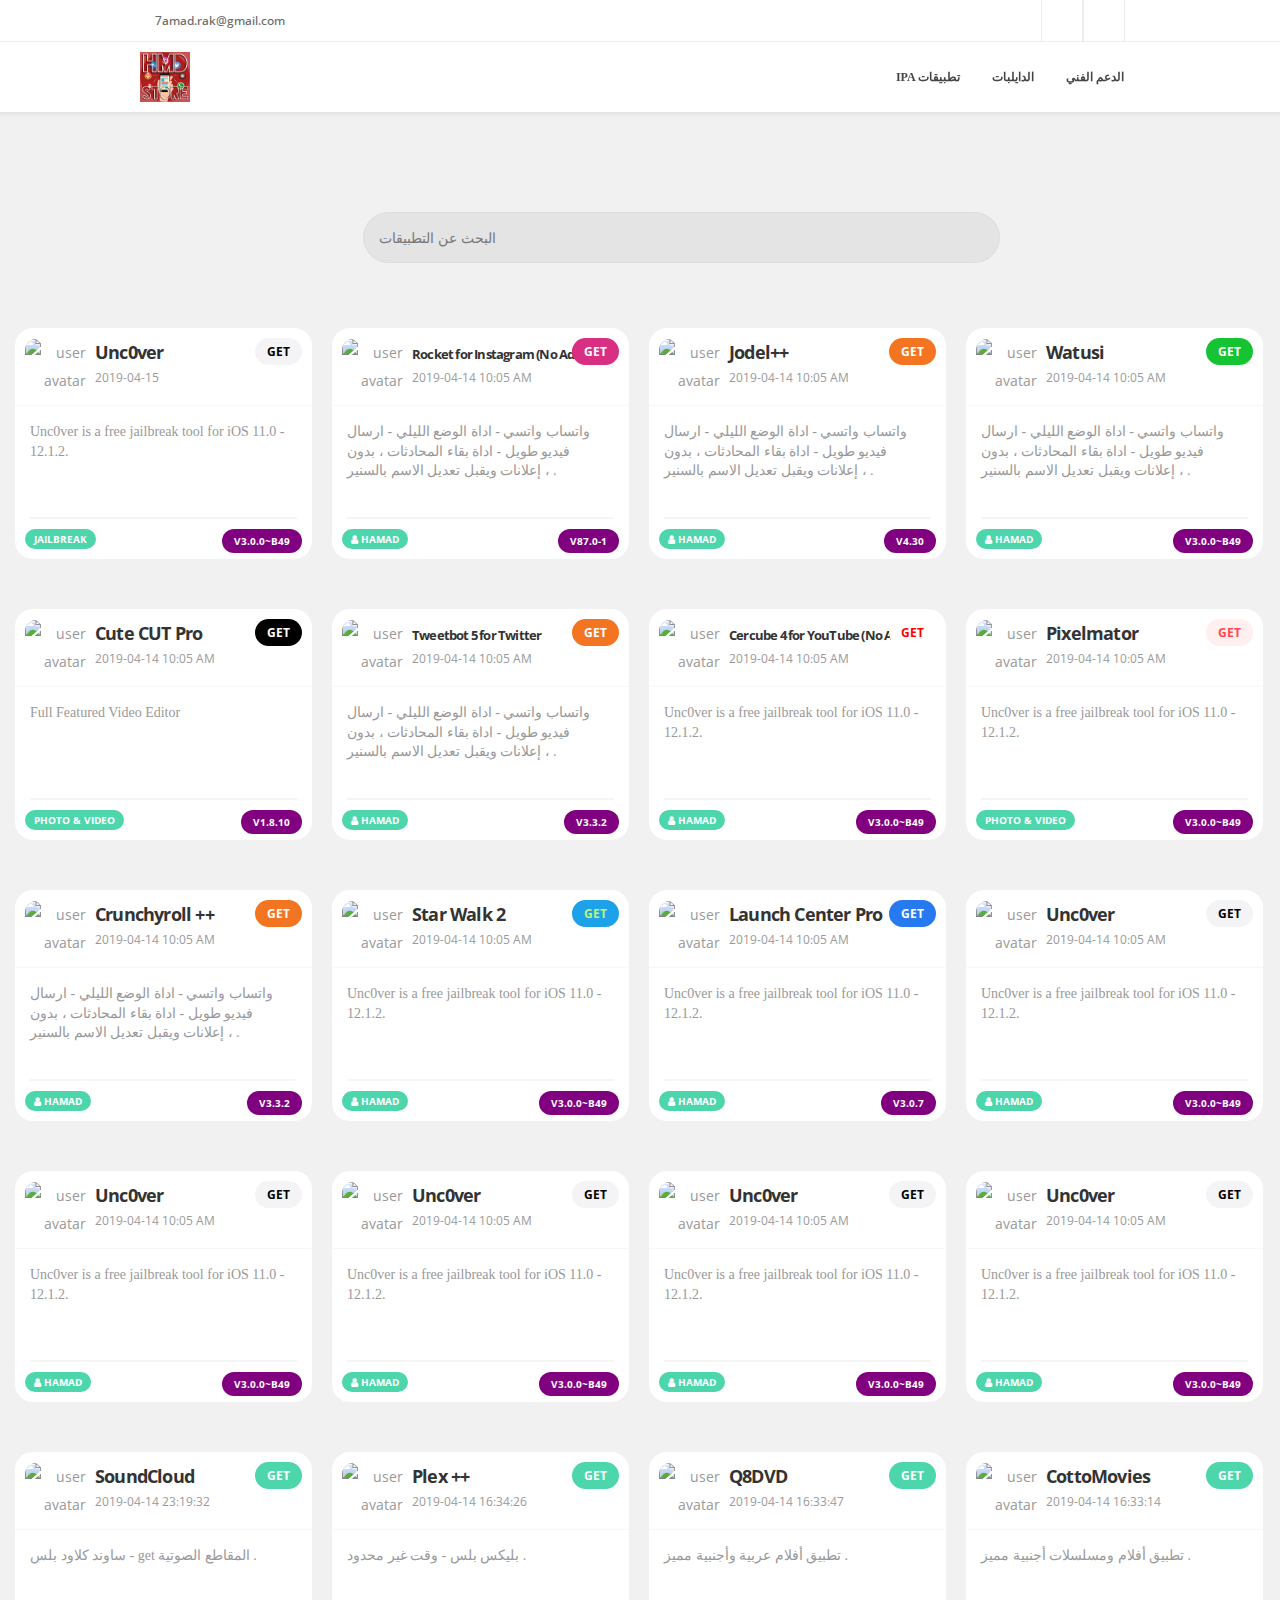
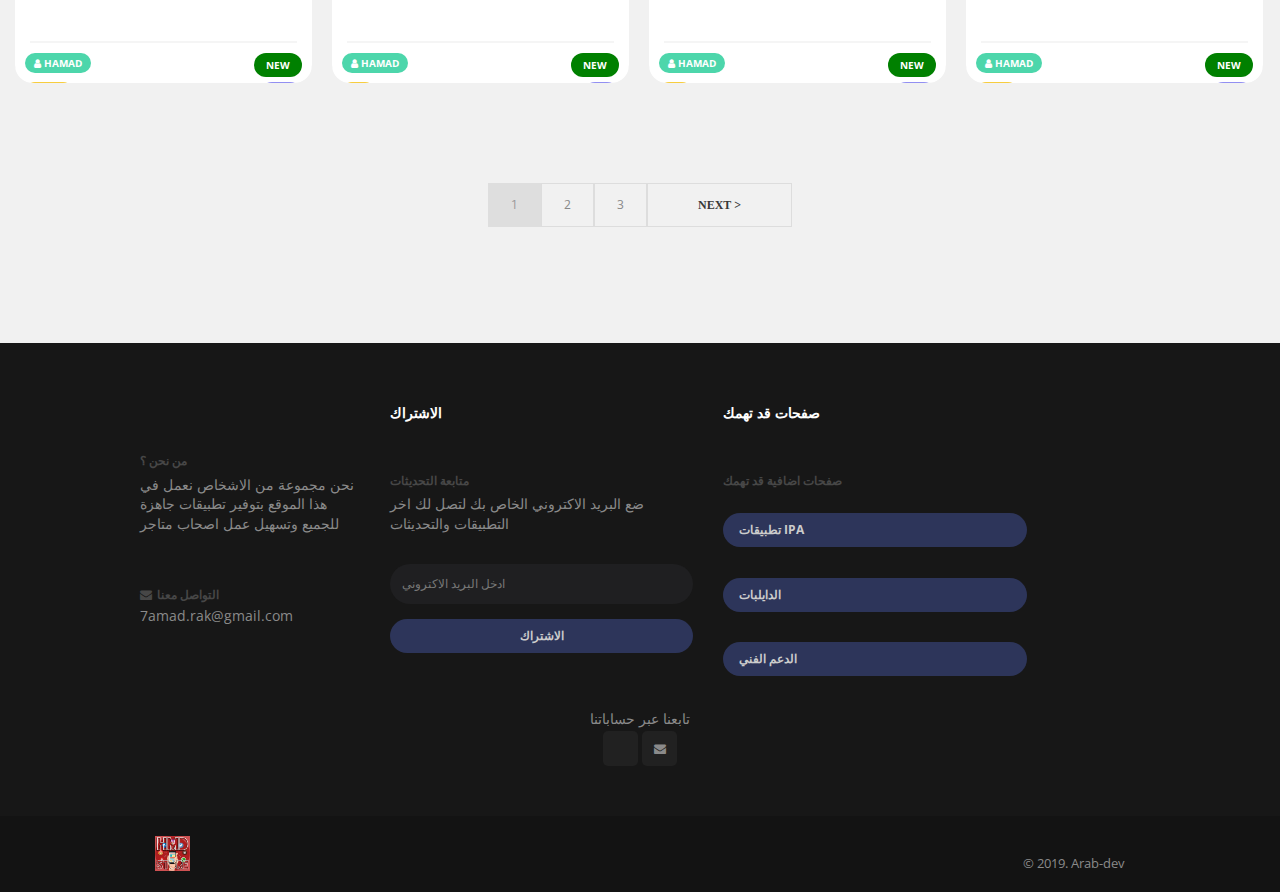
==== commit 07971dff: "update unc0ver vs" ====
--- a/beta/index.html
+++ b/beta/index.html
@@ -208,7 +208,7 @@
                     <!-- End App Name -->
 
                       <!-- App Date -->
-                      <p class="font-12" style="margin-left: 80px;">2019-04-06</p>
+                      <p class="font-12" style="margin-left: 80px;">2019-04-15</p>
                         <!-- App div Texts -->
                     <div class="xs-px xs-py xs-px-mobile bg-white bs-sm" style="margin-top: 19px;padding-top: 1px !important;padding-left: 15px !important;padding-right: 15px !important;">
                         <!-- App Message -->
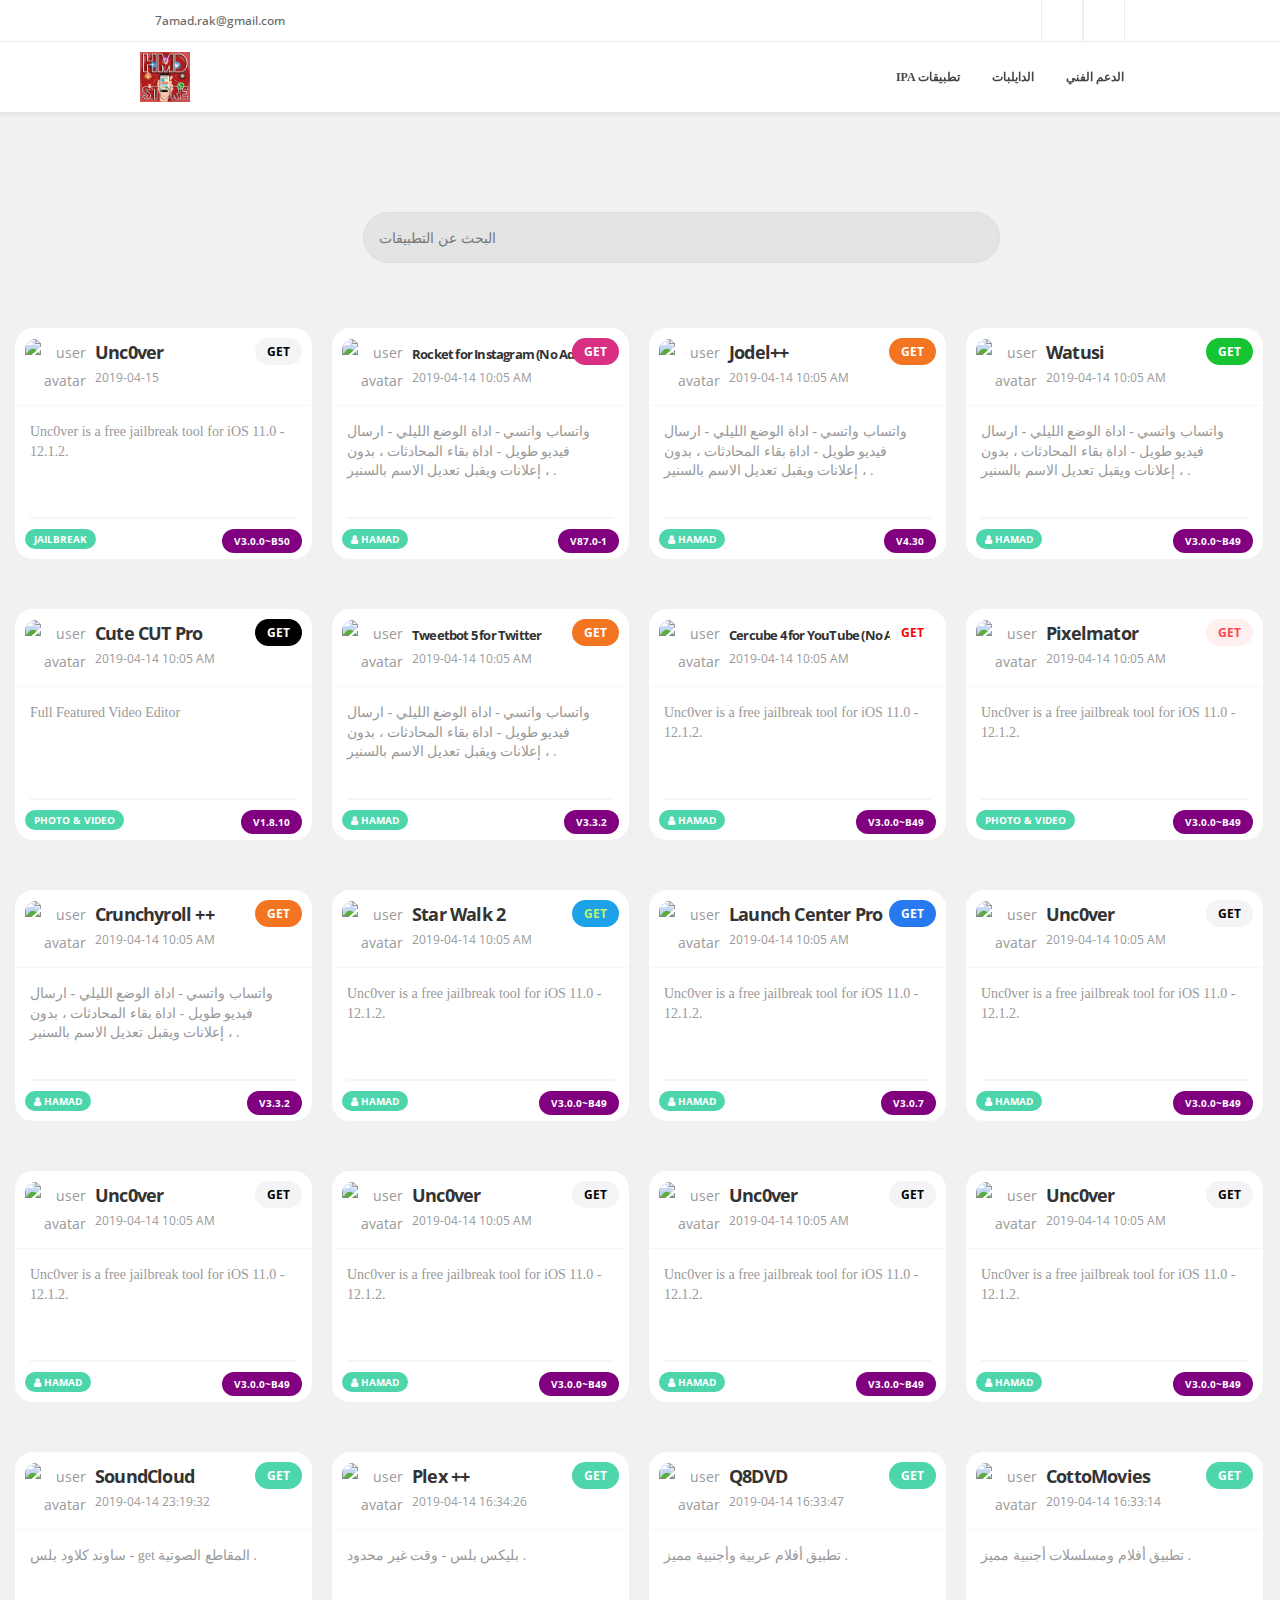
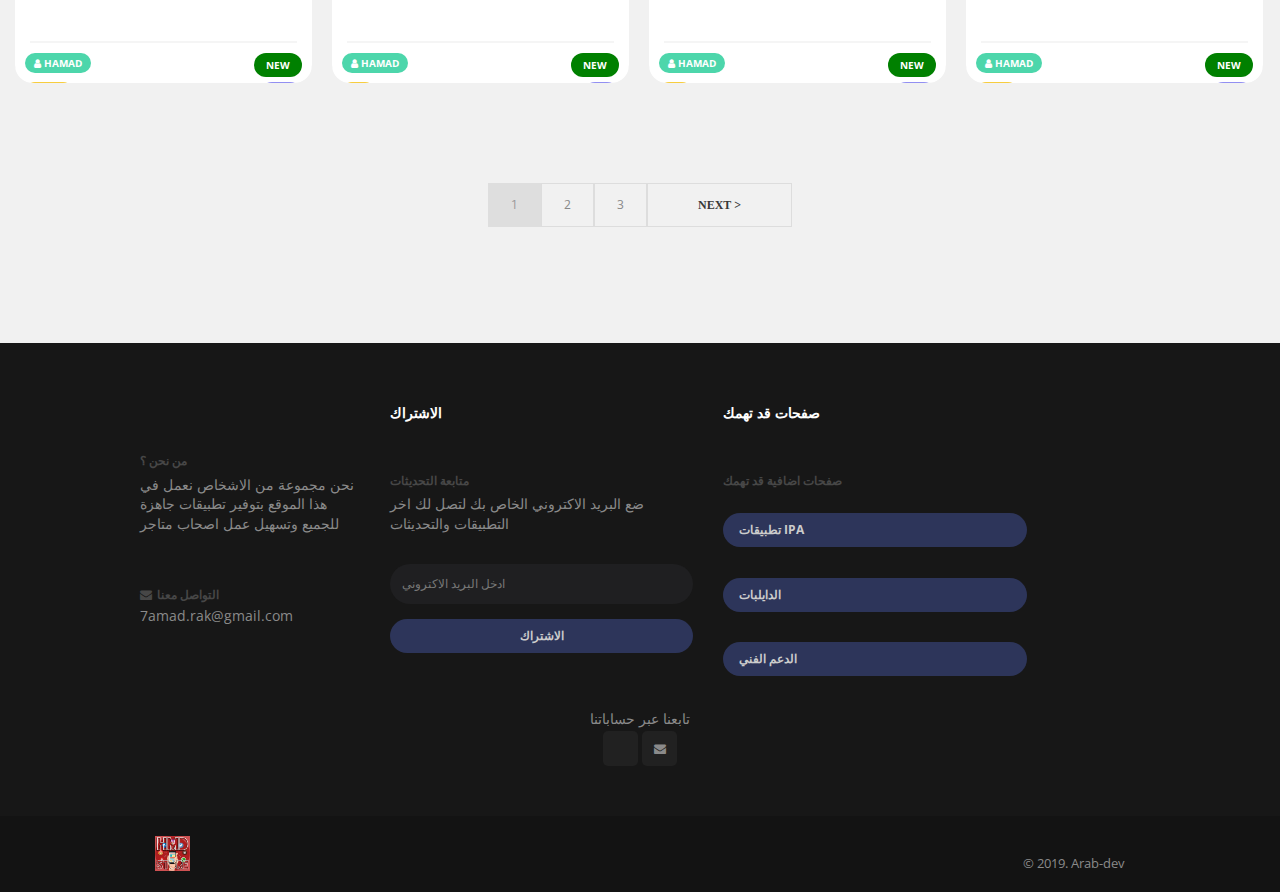
==== commit b19ee262: "Update index.html" ====
--- a/beta/index.html
+++ b/beta/index.html
@@ -220,7 +220,7 @@
                     <!-- Buttons -->
                   <a   href="itms-services://?action=download-manifest&url=https://raw.githubusercontent.com/HamadStore/HamadStore.github.io/master/Apps/Unc0ver/Unc0ver.plist" class="basic-mark to-right bold uppercase font-10 radius-lg bg-info white bs" style="background-color: #F4F4F6 !important;padding: 5px 12px;font-size: 12px !important;"><font color="#000000">get</font></a>
 
-              <a class="basic-mark to-right bold uppercase font-10 radius-lg bg-danger white bs" style="background-color: purple !important;padding: 5px 12px;top: auto;">v3.0.0~b49</a>
+              <a class="basic-mark to-right bold uppercase font-10 radius-lg bg-danger white bs" style="background-color: purple !important;padding: 5px 12px;top: auto;">v3.0.0~b50</a>
 
                     <!-- Mark for Sections & Versions -->
                     <div class="basic-mark to-left bold uppercase font-10 radius-lg bg-info white" style="top: auto;background-color: #4dd6ab !important;">
